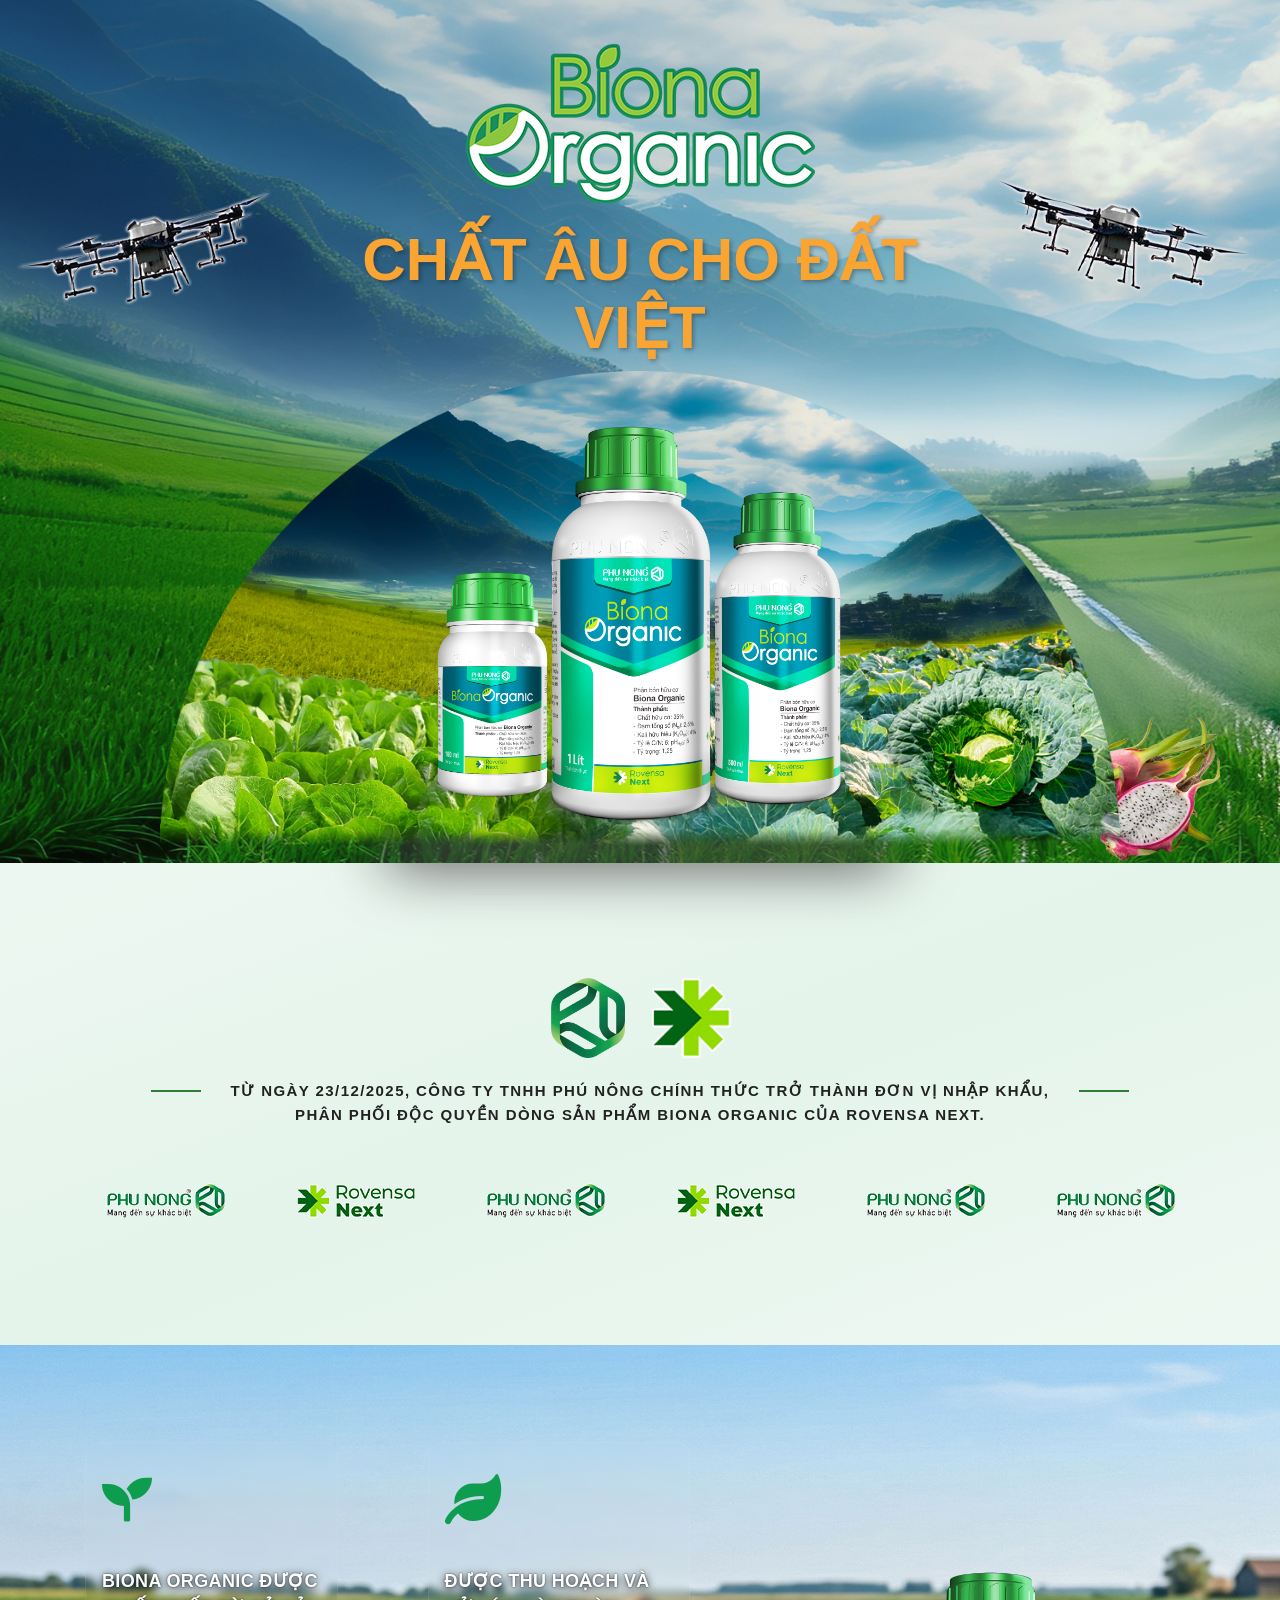
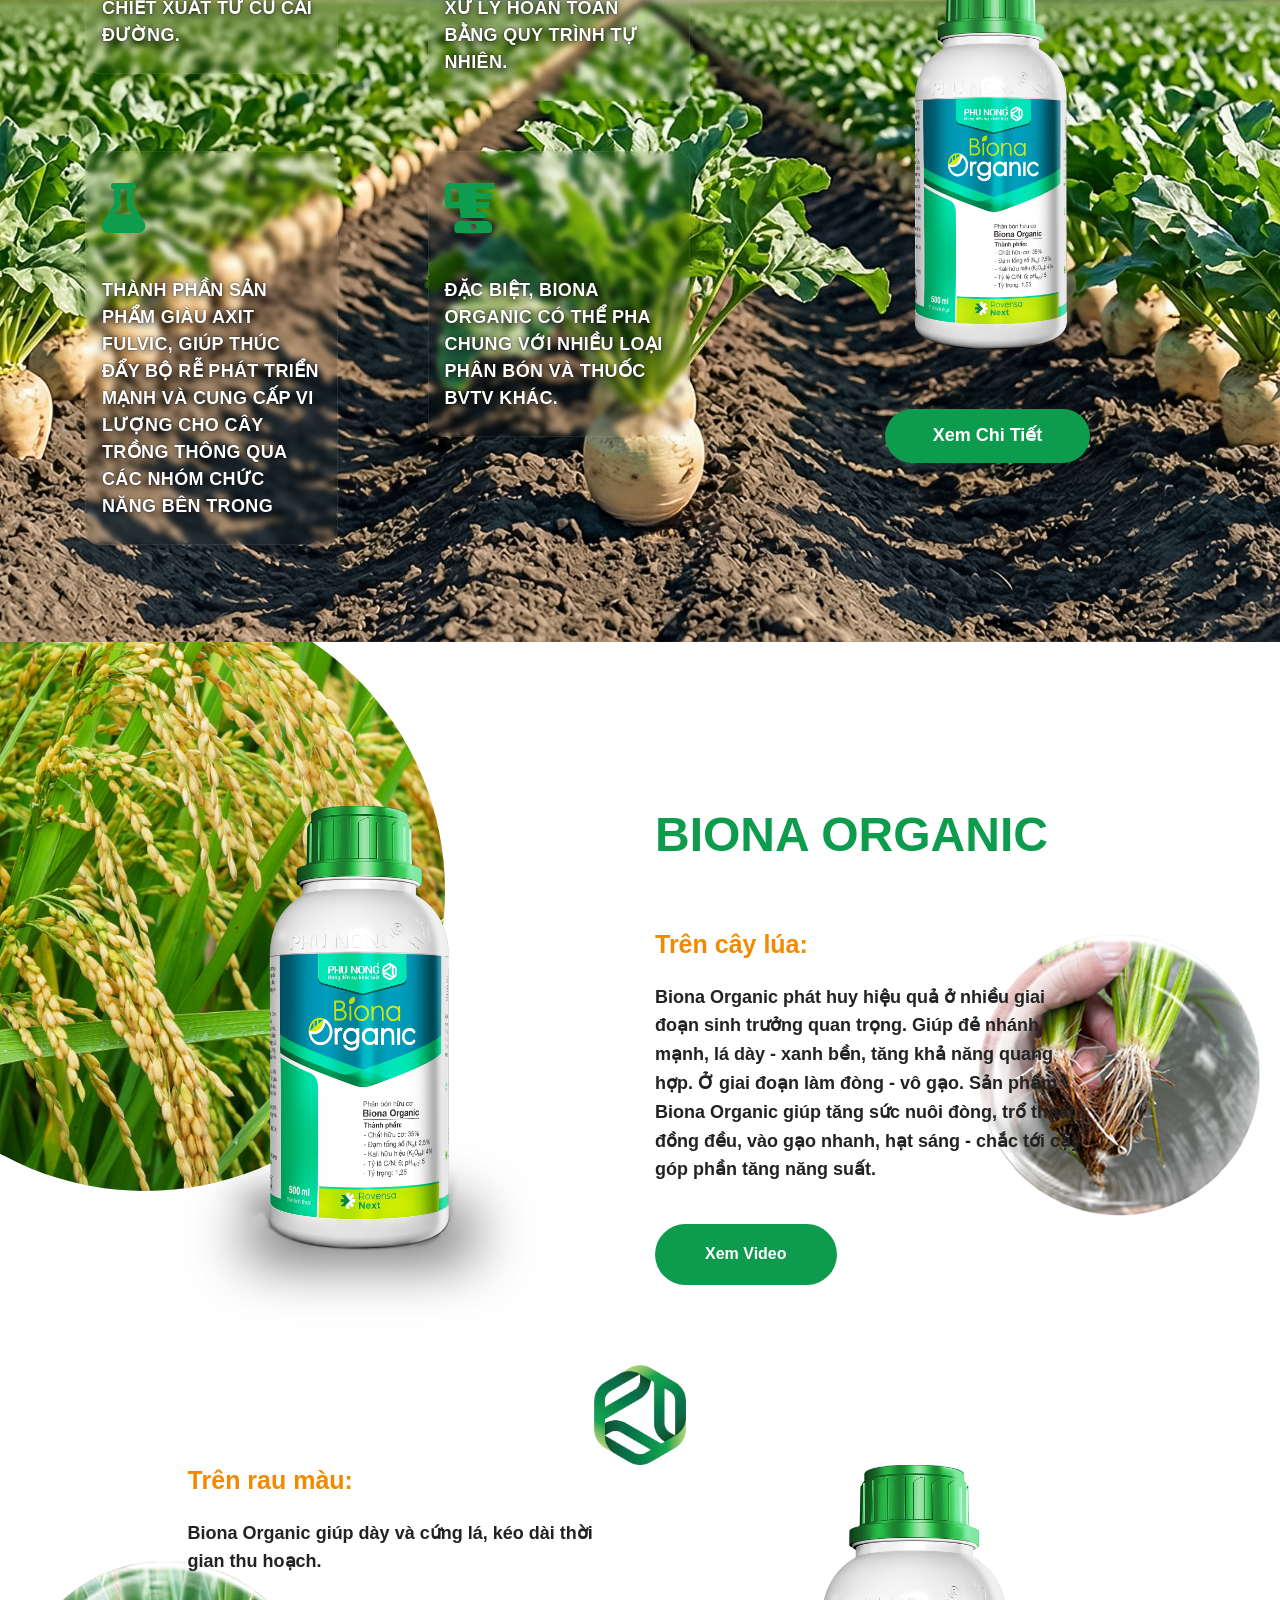
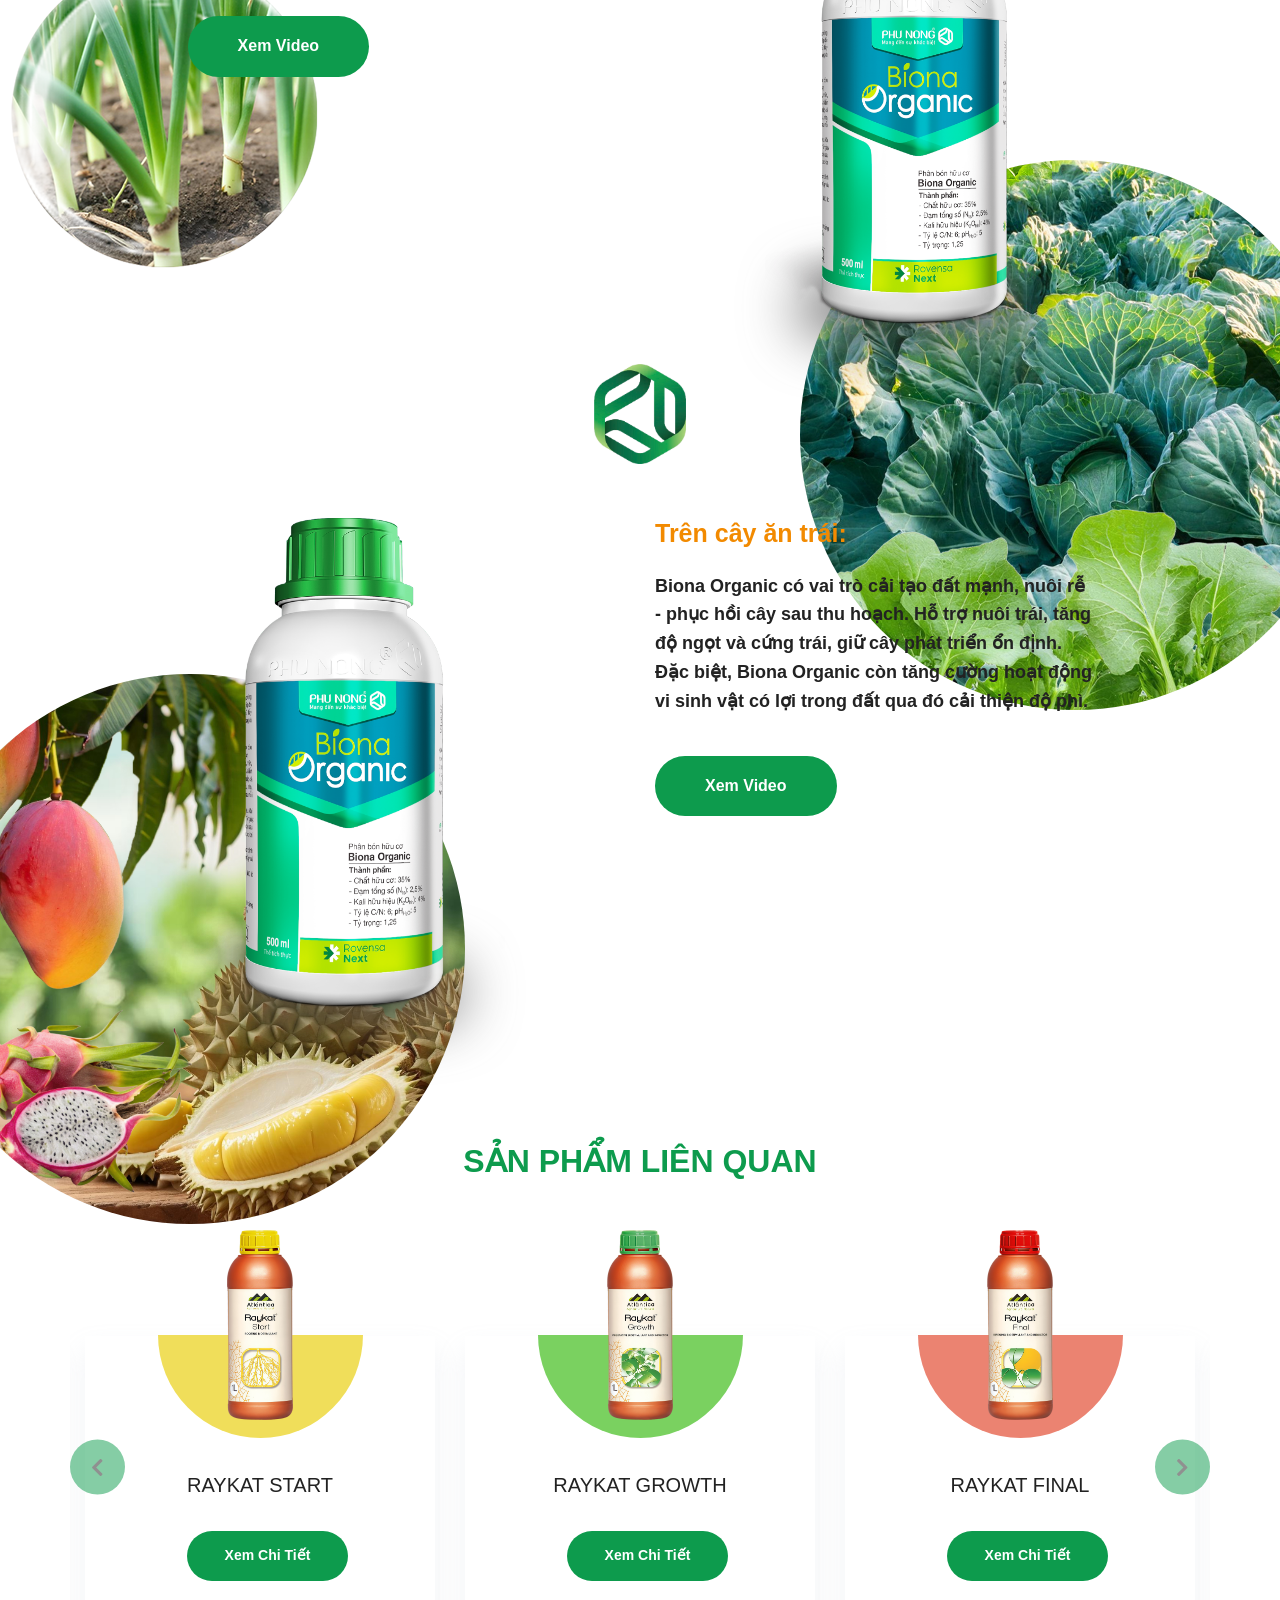
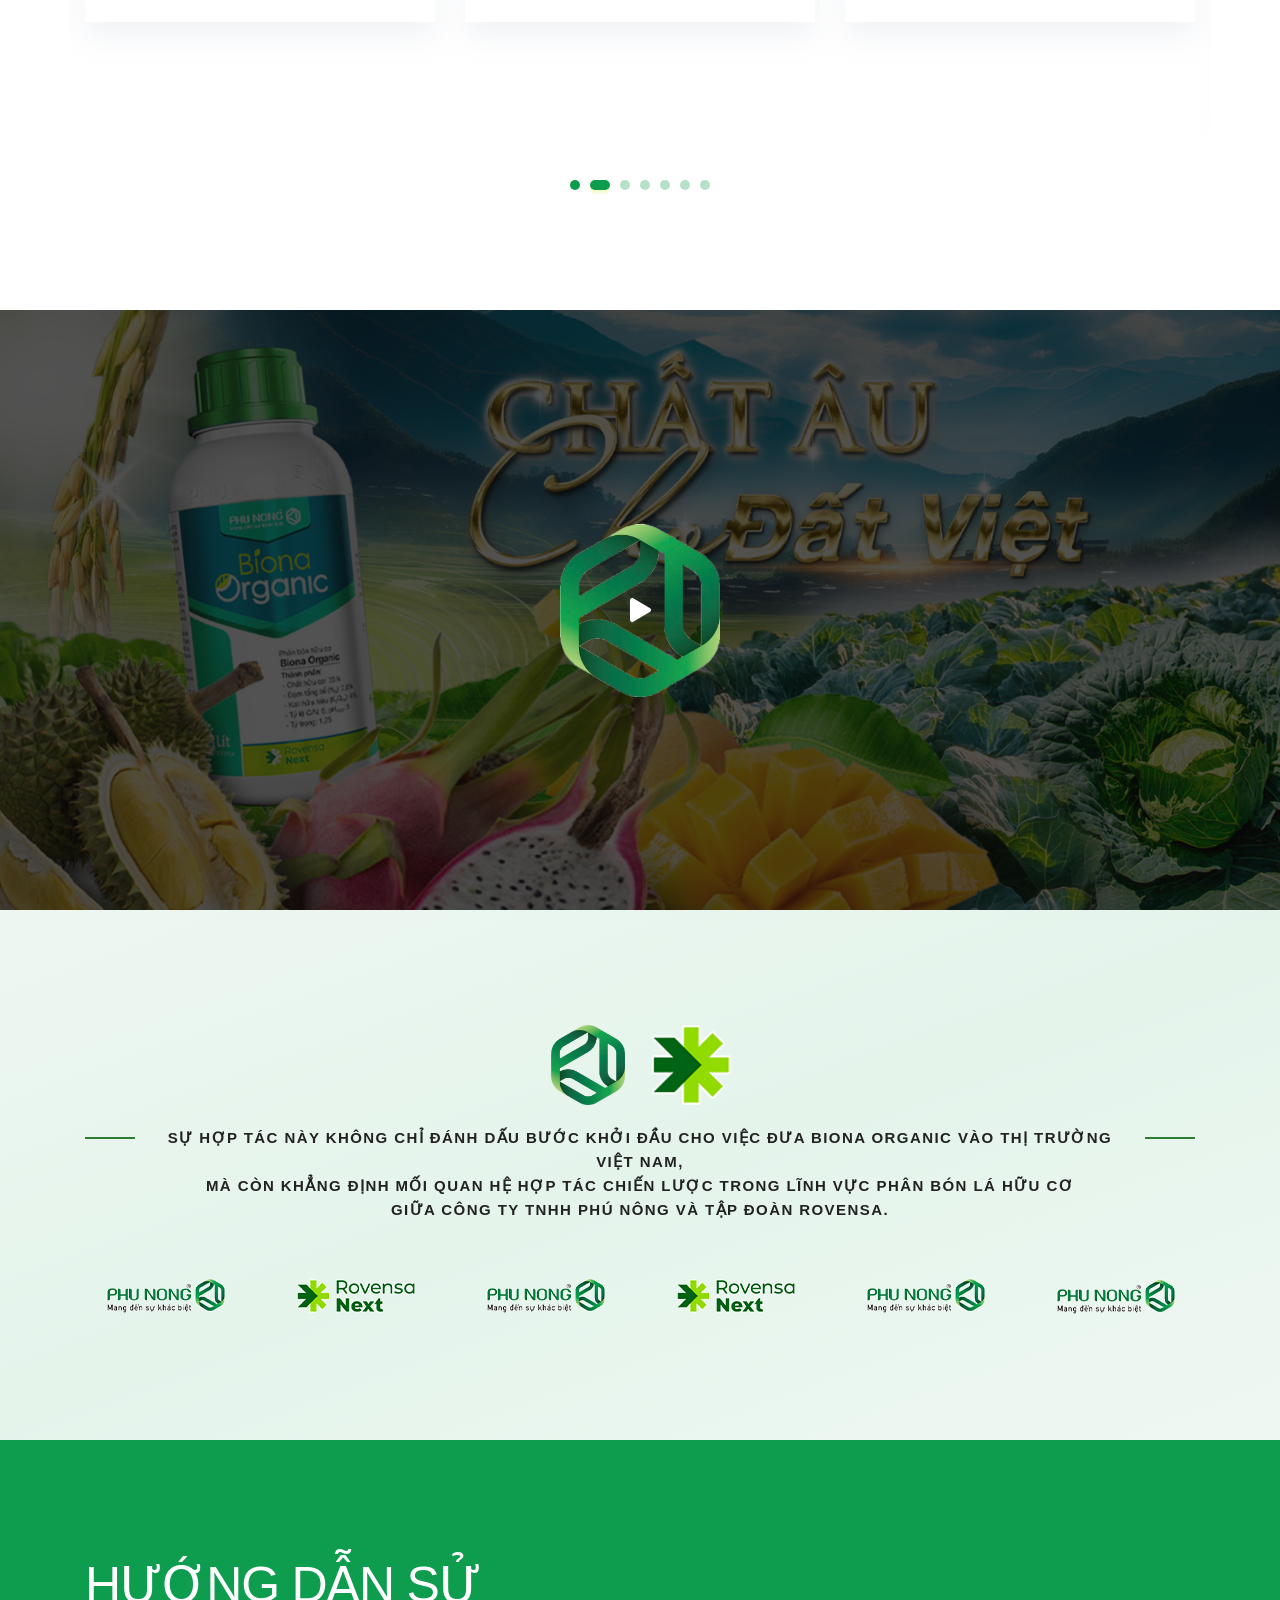
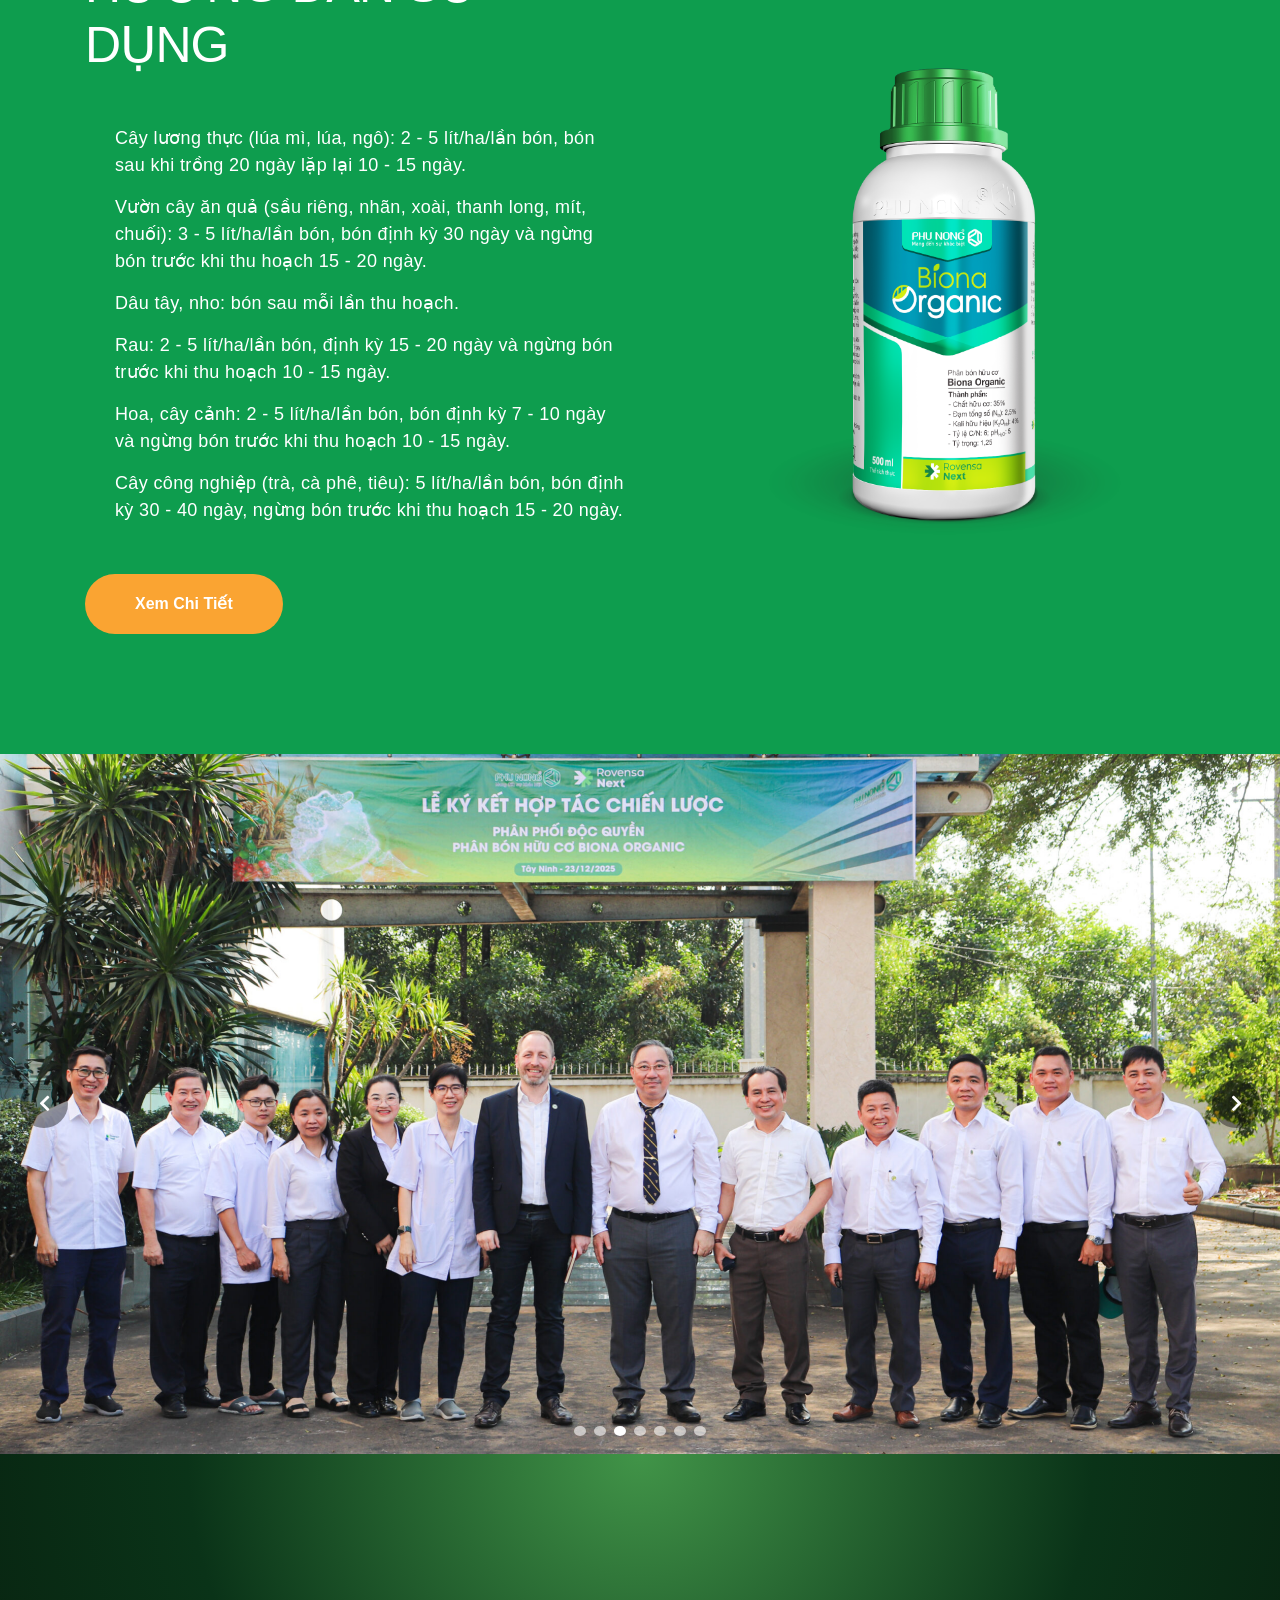
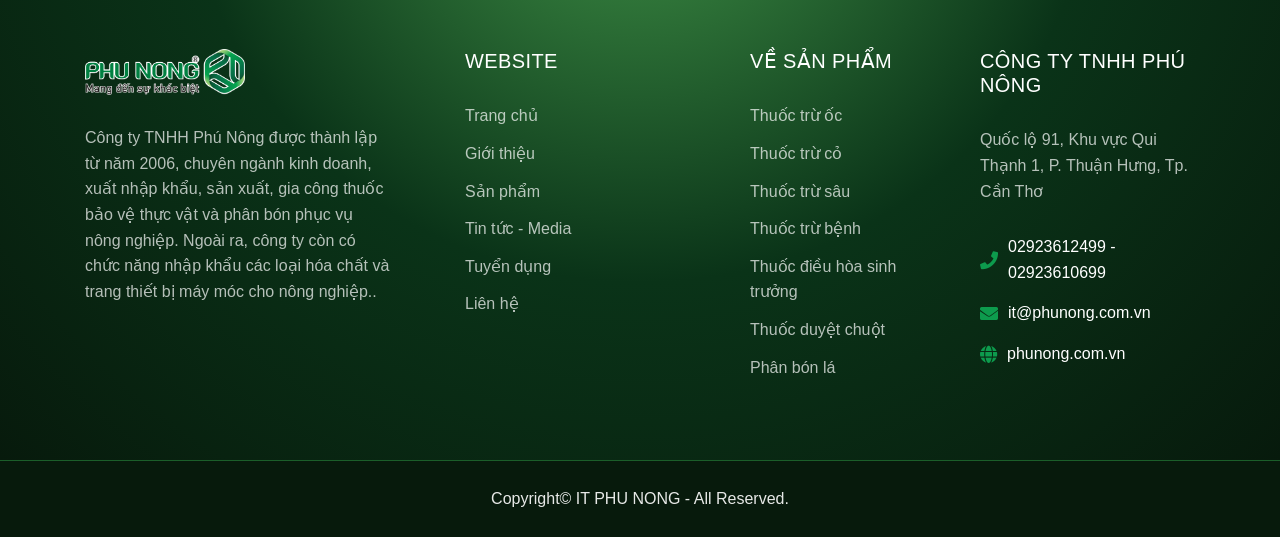
==== themegenix.net/html/suxnix/index.html @ 2aa94a80 "first commit" ====
<!doctype html>
<html class="no-js" lang="en">
<head>
        <meta charset="utf-8">
        <meta http-equiv="x-ua-compatible" content="ie=edge">
        <title>Biona Organic - Phú Nông - Mang đến sự khác biệt</title>
        <meta name="description" content="">
        <meta name="viewport" content="width=device-width, initial-scale=1">

		<link rel="shortcut icon" type="image/x-icon" href="assets/img/favicon.png">
        <!-- Place favicon.ico in the root directory -->

		<!-- CSS here -->
        <link rel="stylesheet" href="assets/css/bootstrap.min.css">
        <link rel="stylesheet" href="assets/css/animate.min.css">
        <link rel="stylesheet" href="assets/css/magnific-popup.css">
        <link rel="stylesheet" href="assets/css/fontawesome-all.min.css">
        <link rel="stylesheet" href="assets/css/flaticon.css">
        <link rel="stylesheet" href="assets/css/jquery-ui.css">
        <link rel="stylesheet" href="assets/css/odometer.css">
        <link rel="stylesheet" href="assets/css/slick.css">
        <link rel="stylesheet" href="assets/css/default.css">
        <link rel="stylesheet" href="assets/css/style.css">
        <link rel="stylesheet" href="assets/css/responsive.css">
        <style>
            .photo-slideshow-area { width: 100%; overflow: hidden; }
            .photo-slideshow-area .photo-slide-item img {
                width: 100%;
                height: auto;
                max-height: 700px;
                object-fit: cover;
                display: block;
            }
            @media (max-width: 768px) {
                .photo-slideshow-area .photo-slide-item img {
                    max-height: none;
                    height: auto;
                }
                .fp-shapes-wrap,
                .fp-circle.four,
                .fp-circle.five {
                    display: none !important;
                }
            }

            /* ===== Bottle Click Modal ===== */
            #bottle-modal {
                display: none;
                position: fixed;
                inset: 0;
                z-index: 10000;
                background: url('assets/img/bg/bg_tongy.jpg') center center / cover no-repeat;
                justify-content: center;
                align-items: center;
                overflow: hidden;
            }
            #bottle-modal.active {
                display: flex;
            }
            #fireworks-canvas {
                position: absolute;
                inset: 0;
                width: 100%;
                height: 100%;
                pointer-events: none;
            }
            .bottle-modal-content {
                position: relative;
                z-index: 10;
                display: flex;
                flex-direction: row;
                align-items: center;
                justify-content: center;
                gap: 0;
                padding: 20px 40px;
                width: 100%;
                max-width: 1200px;
            }
            .bottle-modal-left {
                flex: 0 0 38%;
                display: flex;
                align-items: flex-end;
                justify-content: center;
                padding-right: 10px;
            }
            .bottle-modal-right {
                flex: 0 0 62%;
                display: flex;
                flex-direction: column;
                align-items: flex-start;
                justify-content: center;
                gap: 16px;
                padding-left: 10px;
                padding-bottom: 150px;
            }
            #bottle-modal-img-bottle {
                width: 100%;
                max-width: 340px;
                max-height: 80vh;
                object-fit: contain;
                opacity: 0;
                transform: translateX(-80px) scale(0.7);
                filter: drop-shadow(0 10px 40px rgba(0,0,0,0.5));
            }
            #bottle-modal-img1 {
                max-width: 100%;
                max-height: 30vh;
                object-fit: contain;
                opacity: 0;
                transform: scale(0.3) rotate(-2deg);
                filter: drop-shadow(0 4px 20px rgba(0,0,0,0.4));
            }
            #bottle-modal-img2 {
                max-width: 100%;
                max-height: 28vh;
                object-fit: contain;
                opacity: 0;
                transform: scale(0.3);
                filter: drop-shadow(0 4px 20px rgba(0,0,0,0.4));
            }
            #bottle-modal.active #bottle-modal-img-bottle {
                animation: bottleSlideIn 0.8s cubic-bezier(0.34, 1.4, 0.64, 1) 0.1s forwards;
            }
            #bottle-modal.active #bottle-modal-img1 {
                animation: bottleBurstIn 0.8s cubic-bezier(0.34, 1.6, 0.64, 1) 0.45s both;
            }
            #bottle-modal.active #bottle-modal-img2 {
                animation: bottleBurstIn 0.8s cubic-bezier(0.34, 1.6, 0.64, 1) 0.72s both;
            }
            @keyframes bottleSlideIn {
                0%   { transform: translateX(-80px) scale(0.7); opacity: 0; }
                60%  { transform: translateX(8px) scale(1.04); opacity: 1; }
                80%  { transform: translateX(-4px) scale(0.98); opacity: 1; }
                100% { transform: translateX(0) scale(1); opacity: 1; }
            }
            @keyframes bottleBurstIn {
                0%   { transform: scale(0.2) rotate(-4deg); opacity: 0; }
                55%  { transform: scale(1.15) rotate(2deg); opacity: 1; }
                75%  { transform: scale(0.94) rotate(-1deg); opacity: 1; }
                90%  { transform: scale(1.04) rotate(0.5deg); opacity: 1; }
                100% { transform: scale(1) rotate(0deg); opacity: 1; }
            }
            .bottle-modal-close-btn {
                position: absolute;
                top: 18px;
                right: 24px;
                background: rgba(255,255,255,0.15);
                border: 2px solid rgba(255,255,255,0.5);
                color: #fff;
                font-size: 26px;
                width: 46px;
                height: 46px;
                border-radius: 50%;
                cursor: pointer;
                z-index: 20;
                display: flex;
                align-items: center;
                justify-content: center;
                line-height: 1;
                transition: background 0.2s, border-color 0.2s;
            }
            .bottle-modal-close-btn:hover {
                background: rgba(255,255,255,0.3);
                border-color: #fff;
            }
            @media (max-width: 768px) {
                .bottle-modal-content {
                    flex-direction: column-reverse;
                    padding: 16px;
                    gap: 10px;
                }
                .bottle-modal-left, .bottle-modal-right {
                    flex: none;
                    width: 100%;
                    padding: 0;
                    align-items: center;
                }
                .bottle-modal-right { align-items: center;}
                #bottle-modal-img-bottle { max-height: 35vh; max-width: 180px; }
                #bottle-modal-img1 { max-height: 18vh; }
                #bottle-modal-img2 { max-height: 16vh; }
            }
            .photo-slideshow-area .slick-dots { bottom: 16px; display: flex !important; justify-content: center; align-items: center; list-style: none; padding: 0; margin: 0; }
            .photo-slideshow-area .slick-dots li button:before { color: #fff; font-size: 10px; }
            .photo-slideshow-area .slick-dots li.slick-active button:before { color: #fff; opacity: 1; }
            .photo-slideshow-area .slick-prev,
            .photo-slideshow-area .slick-next { z-index: 10; }
            .photo-slideshow-area .slick-prev { left: 20px; }
            .photo-slideshow-area .slick-next { right: 20px; }
        </style>
    </head>
    <body>

		<!-- Scroll-top -->
        <button class="scroll-top scroll-to-target" data-target="html">
            <i class="fas fa-angle-up"></i>
        </button>
        <!-- Scroll-top-end-->
         
        <!-- main-area -->
        <main class="main-area fix">

            <!-- banner-area -->
            <section class="banner-area">
                <div class="container">
                    <div class="row justify-content-center">
                        <div class="col-xxl-8 col-xl-7 col-lg-8 col-md-10">
                            <div class="banner-content text-center">
                                <img src="assets/img/bionaOrganic_thumbnail.png" alt="Biona Organic - Chất Âu cho đất Việt" class="banner-caption">
                                <h3 class="title">Chất Âu cho đất Việt</h3>
                            </div>
                        </div>
                    </div>
                    <div class="row">
                        <div class="col-12">
                            <div class="banner-images text-center">
                                <img src="assets/img/banner/banner_img01.png" alt="img" class="main-img" id="bottle-img" style="cursor:pointer;">
                                <img src="assets/img/banner/banner_round_bg.png" alt="img" class="bg-shape">
                            </div>
                        </div>
                    </div>
                </div>
                <div class="banner-shape one">
                    <img src="assets/img/banner/banner_shape01.png" alt="shape" class="wow bannerFadeInLeft" data-wow-delay=".2s" data-wow-duration="2s">
                </div>
                <div class="banner-shape two">
                    <img src="assets/img/banner/banner_shape02.png" alt="shape" class="wow bannerFadeInDown" data-wow-delay=".2s" data-wow-duration="2s">
                </div>
                <div class="banner-shape three">
                    <img src="assets/img/banner/banner_shape03.png" alt="shape" class="wow bannerFadeInDown" data-wow-delay=".2s" data-wow-duration="2s">
                </div>
                <div class="banner-shape four">
                    <img src="assets/img/banner/banner_shape04.png" alt="shape" class="wow bannerFadeInDown" data-wow-delay=".2s" data-wow-duration="2s">
                </div>
            </section>
            <!-- banner-area-end -->

            <!-- brand-area -->
            <div class="brand-area">
                <div class="container">
                    <div class="row">
                        <div class="col-12">
                            <div class="brand-title text-center mb-50">
                                <div class="brand-logo-wrapper">
                                    <img src="assets/img/logo.png" alt="Biona Organic Logo" class="brand-rotating-logo">
                                    <img src="assets/img/logo_rovensa.png" alt="Rovensa Logo" class="brand-rotating-logo">
                                </div>
                                <p class="title">Từ ngày 23/12/2025, Công ty TNHH Phú Nông chính thức trở thành đơn vị nhập khẩu, 
                                    <br> phân phối độc quyền dòng sản phẩm Biona Organic của Rovensa Next.
                                </p>    
                            </div>
                        </div>
                    </div>
                    <div class="row brand-active">
                        <div class="col-2">
                            <div class="brand-item">
                                <a href="#"><img src="assets/img/brand/brand_01.png" alt="brand"></a>
                            </div>
                        </div>
                        <div class="col-2">
                            <div class="brand-item">
                                <a href="#"><img src="assets/img/brand/brand_02.png" alt="brand"></a>
                            </div>
                        </div>
                        <div class="col-2">
                            <div class="brand-item">
                                <a href="#"><img src="assets/img/brand/brand_03.png" alt="brand"></a>
                            </div>
                        </div>
                        <div class="col-2">
                            <div class="brand-item">
                                <a href="#"><img src="assets/img/brand/brand_04.png" alt="brand"></a>
                            </div>
                        </div>
                        <div class="col-2">
                            <div class="brand-item">
                                <a href="#"><img src="assets/img/brand/brand_05.png" alt="brand"></a>
                            </div>
                        </div>
                        <div class="col-2">
                            <div class="brand-item">
                                <a href="#"><img src="assets/img/brand/brand_06.png" alt="brand"></a>
                            </div>
                        </div>
                        <div class="col-2">
                            <div class="brand-item">
                                <a href="#"><img src="assets/img/brand/brand_03.png" alt="brand"></a>
                            </div>
                        </div>
                    </div>
                </div>
            </div>
            <!-- brand-area-end -->
            <!-- features-area -->
            <section id="features" class="features-area features-bg" data-background="assets/img/bg/features_bg.jpg">
                <div class="container">
                    <div class="row align-items-center">
                        <div class="col-xxl-6 col-lg-5 order-0 order-lg-2">
                            <div class="features-img wow featuresRollOut" data-wow-delay=".3s">
                                <img src="assets/img/others/features_img.png" alt="">
                                <div class="features-img-btn">
                                    <a href="https://phunong.com.vn/product/phan-bon-la/biona-organic/" target="_blank" class="btn btn-features-detail">Xem chi tiết</a>
                                </div>
                            </div>
                        </div>
                        <div class="col-xxl-6 col-lg-7">
                            <div class="features-items-wrap">
                                <div class="row justify-content-center">
                                    <div class="col-md-6 col-sm-8">
                                        <div class="features-item">
                                            <div class="features-icon">
                                                <i class="fas fa-seedling"></i>
                                            </div>
                                            <div class="features-content">
                                                <h4 class="title">Biona Organic được chiết xuất từ củ cải đường.</h4>
                                            </div>
                                        </div>
                                    </div>
                                    <div class="col-md-6 col-sm-8">
                                        <div class="features-item">
                                            <div class="features-icon">
                                                <i class="fas fa-leaf"></i>
                                            </div>
                                            <div class="features-content">
                                                <h4 class="title">Được thu hoạch và xử lý hoàn toàn bằng quy trình tự nhiên.</h4>
                                            </div>
                                        </div>
                                    </div>
                                    <div class="col-md-6 col-sm-8">
                                        <div class="features-item">
                                            <div class="features-icon">
                                                <i class="fas fa-flask"></i>
                                            </div>
                                            <div class="features-content">
                                                <h4 class="title">Thành phần sản phẩm giàu Axit Fulvic, giúp thúc đẩy bộ rễ phát triển mạnh và cung cấp vi lượng cho cây trồng thông qua các nhóm chức năng bên trong</h4>
                                            </div>
                                        </div>
                                    </div>
                                    <div class="col-md-6 col-sm-8">
                                        <div class="features-item">
                                            <div class="features-icon">
                                                <i class="fas fa-blender"></i>
                                            </div>
                                            <div class="features-content">
                                                <h4 class="title">Đặc biệt, Biona Organic có thể pha chung với nhiều loại phân bón và thuốc BVTV khác.</h4>
                                            </div>
                                        </div>
                                    </div>
                                </div>
                            </div>
                        </div>
                    </div>
                </div>
            </section>
            <!-- features-area-end -->

            <!-- features-product -->
            <section id="paroller" class="features-products">
                <div class="container">
                    <div class="features-products-wrap">
                        <div class="row justify-content-center">
                            <div class="col-lg-6 col-md-8">
                                <div class="features-products-thumb">
                                    <div class="main-img">
                                        <img src="assets/img/products/features_product01.png" alt="img">
                                    </div>
                                    <!-- <img src="assets/img/products/features_product_shape01.png" alt="img" class="shape-img"> -->
                                </div>
                            </div>
                            <div class="col-lg-6 col-md-10">
                                <div class="features-product-content">
                                    <h2 class="title"><a href="https://phunong.com.vn/product/phan-bon-la/biona-organic/">Biona Organic </a></h2>
                                    <h6 class="features-product-quantity">Trên cây lúa:</h6>
                                    <p style="color: #222222; font-weight: 650; font-size: 18px">Biona Organic phát huy hiệu quả ở nhiều giai đoạn sinh trưởng quan trọng.
                                        Giúp đẻ nhánh mạnh, lá dày - xanh bền, tăng khả năng quang hợp.
                                        Ở giai đoạn làm đòng - vô gạo.
                                        Sản phẩm Biona Organic giúp tăng sức nuôi đòng, trổ thoát đồng đều, vào gạo nhanh, hạt sáng - chắc tới cậy góp phần tăng năng suất. 
                                    </p>
                                    <div class="features-product-bottom">
                                        <a href="#" class="btn btn-video-modal" data-video="assets/video/Social Bioganic tren lua 2.mp4">Xem video</a>
                                    </div>
                                </div>
                            </div>
                        </div>
                    </div>
                    <div class="features-products-wrap">
                        <div class="row justify-content-center">
                            <div class="col-lg-6 col-md-8">
                                <div class="features-products-thumb">
                                    <div class="main-img">
                                        <img src="assets/img/products/features_product02.png" alt="img">
                                    </div>
                                    <!-- <img src="assets/img/products/features_product_shape02.png" alt="img" class="shape-img"> -->
                                </div>
                            </div>
                            <div class="col-lg-6 col-md-10">
                                <div class="features-product-content">
                                    <!-- <h2 class="title"><a href="https://phunong.com.vn/product/phan-bon-la/biona-organic/">Biona Organic</a></h2> -->
                                    <h6 class="features-product-quantity">Trên rau màu:</h6>
                                    <p style="color: #222222; font-weight: 650; font-size: 18px;">Biona Organic giúp dày và cứng lá, kéo dài thời gian thu hoạch. </p>
                                    <div class="features-product-bottom">
                                        <a href="#" class="btn btn-video-modal" data-video="assets/video/Social Bioganic tren Rau Mau co nhac.mp4">Xem video</a>
                                    </div>
                                </div>
                            </div>
                        </div>
                    </div>
                    <div class="features-products-wrap">
                        <div class="row justify-content-center">
                            <div class="col-lg-6 col-md-8">
                                <div class="features-products-thumb">
                                    <div class="main-img">
                                        <img src="assets/img/products/features_product03.png" alt="img">
                                    </div>
                                    <!-- <img src="assets/img/products/features_product_shape03.png" alt="img" class="shape-img"> -->
                                </div>
                            </div>
                            <div class="col-lg-6 col-md-10">
                                <div class="features-product-content">
                                    <!-- <h2 class="title"><a href="https://phunong.com.vn/product/phan-bon-la/biona-organic/">Biona Organic</a></h2> -->
                                    <h6 class="features-product-quantity">Trên cây ăn trái:</h6>
                                    <p style="color: #222222; font-weight: 650; font-size: 18px;">Biona Organic có vai trò cải tạo đất mạnh, nuôi rễ - phục hồi cây sau thu hoạch.
                                        Hỗ trợ nuôi trái, tăng độ ngọt và cứng trái, giữ cây phát triển ổn định.
                                        Đặc biệt, Biona Organic còn tăng cường hoạt động vi sinh vật có lợi trong đất qua đó cải thiện độ phì. 
                                    </p>
                                    <div class="features-product-bottom">
                                        <a href="#" class="btn btn-video-modal" data-video="assets/video/Tong Hop.mp4">Xem video</a>
                                    </div>
                                </div>
                            </div>
                        </div>
                    </div>
                </div>
                <div class="fp-shapes-wrap">
                    <div class="fp-shape-one">
                        <img src="assets/img/others/features_sec_shape01.png" alt="shape" class="paroller" data-paroller-factor="0.25" data-paroller-factor-lg="0.20" data-paroller-factor-md="0.25" data-paroller-factor-sm="0.10" data-paroller-type="foreground" data-paroller-direction="vertical">
                    </div>
                    <div class="fp-shape-two">
                        <img src="assets/img/others/features_sec_shape02.png" alt="shape" class="paroller" data-paroller-factor="-0.25" data-paroller-factor-lg="0.20" data-paroller-factor-md="0.25" data-paroller-factor-sm="0.10" data-paroller-type="foreground" data-paroller-direction="vertical">
                    </div>

                </div>
                <div class="fp-circle one"></div>
                <div class="fp-circle two"></div>
                <div class="fp-circle three"></div>
                <div class="fp-circle four"></div>
                <div class="fp-circle five"></div>
            </section>
            <!-- features-product-end -->
            <!-- shop-area -->
            <section class="home-shop-area">
                <div class="container">
                    <div class="row">
                        <div class="col-12">
                            <div class="shop-title text-center" style="margin-bottom: 50px;">
                                <h2 style="font-size: 32px; font-weight: 700; color: #0D9B4D;">SẢN PHẨM LIÊN QUAN</h2>
                            </div>
                        </div>
                    </div>
                    <div class="row home-shop-active">
                        <div class="col-xl-3">
                            <div class="home-shop-item">
                                <div class="home-shop-thumb">
                                    <a>
                                        <img src="assets/img/products/home_shop_thumb01.png" alt="img">
                                    </a>
                                    <div class="shop-thumb-shape"></div>
                                </div>
                                <div class="home-shop-content">
                                    <h4 class="title">PHUNONG Kali-Phos</h4>
                                    
                                    <div class="shop-content-bottom">
                                        <a href="https://phunong.com.vn/product/phan-bon-la/kali-aiphos-720vf/" class="btn btn-two" target="_blank">Xem chi tiết</a>
                                    </div>
                                </div>
                            </div>
                        </div>
                        <div class="col-xl-3">
                            <div class="home-shop-item">
                                <div class="home-shop-thumb">
                                    <a>
                                        <img src="assets/img/products/home_shop_thumb02.png" alt="img">
                                    </a>
                                    <div class="shop-thumb-shape yellow"></div>
                                </div>
                                <div class="home-shop-content">
                                    <h4 class="title">RAYKAT START</h4>
                                    
                                    <div class="shop-content-bottom">
                                        <a href="https://phunong.com.vn/product/phan-bon-la/raykat-start/" class="btn btn-two" target="_blank">Xem chi tiết</a>
                                    </div>
                                </div>
                            </div>
                        </div>
                        <div class="col-xl-3">
                            <div class="home-shop-item">
                                <div class="home-shop-thumb">
                                    <a>
                                        <img src="assets/img/products/home_shop_thumb03.png" alt="img">
                                    </a>
                                    <div class="shop-thumb-shape purple"></div>
                                </div>
                                <div class="home-shop-content">
                                    <h4 class="title">RAYKAT Growth</h4>
                                    
                                    <div class="shop-content-bottom">
                                        <a href="https://phunong.com.vn/product/phan-bon-la/raykat-growth/" class="btn btn-two" target="_blank">Xem chi tiết</a>
                                    </div>
                                </div>
                            </div>
                        </div>
                        <div class="col-xl-3">
                            <div class="home-shop-item">
                                <div class="home-shop-thumb">
                                    <a>
                                        <img src="assets/img/products/home_shop_thumb04.png" alt="img">
                                    </a>
                                    <div class="shop-thumb-shape gray"></div>
                                </div>
                                <div class="home-shop-content">
                                    <h4 class="title">RAYKAT FINAL</h4>
                                    
                                    <div class="shop-content-bottom">
                                        <a href="https://phunong.com.vn/product/phan-bon-la/raykat-final/" class="btn btn-two" target="_blank">Xem chi tiết</a>
                                    </div>
                                </div>
                            </div>
                        </div>
                        <div class="col-xl-3">
                            <div class="home-shop-item">
                                <div class="home-shop-thumb">
                                    <a >
                                        <img src="assets/img/products/home_shop_thumb05.png" alt="img">
                                    </a>
                                    <div class="shop-thumb-shape blue"></div>
                                </div>
                                <div class="home-shop-content">
                                    <h4 class="title">Nutrinew 1</h4>
                                    
                                    <div class="shop-content-bottom">
                                        <!-- <a href="cart.html" class="cart"><i class="flaticon-shopping-cart-1"></i></a> -->
                                        <a href="https://phunong.com.vn/product/phan-bon-la/nutrinew-1/" class="btn btn-two" target="_blank">Xem chi tiết</a>
                                    </div>
                                </div>
                            </div>
                        </div>
                        <div class="col-xl-3">
                            <div class="home-shop-item">
                                <div class="home-shop-thumb">
                                    <a>
                                        <img src="assets/img/products/home_shop_thumb051.png" alt="img">
                                    </a>
                                    <div class="shop-thumb-shape blue_blue"></div>
                                </div>
                                <div class="home-shop-content">
                                    <h4 class="title">Fertiplant 1</h4>
                                    <div class="shop-content-bottom">
                                        <!-- <a href="cart.html" class="cart"><i class="flaticon-shopping-cart-1"></i></a> -->
                                        <a href="https://phunong.com.vn/product/phan-bon-la/fertiplant-1/" class="btn btn-two" target="_blank">Xem chi tiết</a>
                                    </div>
                                </div>
                            </div>
                        </div>
                        <div class="col-xl-3">
                            <div class="home-shop-item">
                                <div class="home-shop-thumb">
                                    <a>
                                        <img src="assets/img/products/home_shop_thumb06.png" alt="img">
                                    </a>
                                    <div class="shop-thumb-shape blue_blue_red"></div>
                                </div>
                                <div class="home-shop-content">
                                    <h4 class="title">Fertiplus 1</h4>
                                    
                                    <div class="shop-content-bottom">
                                        <!-- <a href="cart.html" class="cart"><i class="flaticon-shopping-cart-1"></i></a> -->
                                        <a href="https://phunong.com.vn/product/phan-bon-la/fertiplus-1/" class="btn btn-two" target="_blank">Xem chi tiết</a>
                                    </div>
                                </div>
                            </div>
                        </div>
                    </div>
                </div>
            </section>
            <!-- shop-area-end -->
            
            <!-- video-area -->
            <div class="video-area video-bg" data-background="assets/img/bg/video_bg.jpg">
                <div class="video-bg-overlay"></div>
                <div class="container">
                    <div class="row">
                        <div class="col-12">
                            <div class="video-btn">
                                <span class="video-ripple"></span>
                                <img src="assets/img/logo.png" alt="logo" class="video-logo-spin">
                                <a href="https://www.youtube.com/watch?v=gYSwT_K2Cjg" class="popup-video"><i class="fas fa-play"></i></a>
                            </div>
                        </div>
                    </div>
                </div>
                <!-- <div class="video-shape one"><img src="assets/img/others/video_shape01.png" alt="shape"></div> -->
                <!-- <div class="video-shape two"><img src="assets/img/others/video_shape02.png" alt="shape"></div> -->
            </div>
            <!-- video-area-end -->
            
            <!-- brand-area -->
            <div class="brand-area">
                <div class="container">
                    <div class="row">
                        <div class="col-12">
                            <div class="brand-title text-center mb-50">
                                <div class="brand-logo-wrapper">
                                    <img src="assets/img/logo.png" alt="Biona Organic Logo" class="brand-rotating-logo">
                                    <img src="assets/img/logo_rovensa.png" alt="Rovensa Logo" class="brand-rotating-logo">
                                </div>
                                <p class="title">Sự hợp tác này không chỉ đánh dấu bước khởi đầu cho việc đưa Biona Organic vào thị trường Việt Nam, <br>mà còn khẳng định mối quan hệ hợp tác chiến lược trong lĩnh vực phân bón lá hữu cơ <br> giữa Công ty TNHH Phú Nông và Tập đoàn Rovensa.
                                </p>  
                            </div>
                        </div>
                    </div>
                    <div class="row brand-active">
                        <div class="col-2">
                            <div class="brand-item">
                                <a href="#"><img src="assets/img/brand/brand_01.png" alt="brand"></a>
                            </div>
                        </div>

                        <div class="col-2">
                            <div class="brand-item">
                                <a href="#"><img src="assets/img/brand/brand_02.png" alt="brand"></a>
                            </div>
                        </div>
                        <div class="col-2">
                            <div class="brand-item">
                                <a href="#"><img src="assets/img/brand/brand_03.png" alt="brand"></a>
                            </div>
                        </div>
                        <div class="col-2">
                            <div class="brand-item">
                                <a href="#"><img src="assets/img/brand/brand_04.png" alt="brand"></a>
                            </div>
                        </div>
                        <div class="col-2">
                            <div class="brand-item">
                                <a href="#"><img src="assets/img/brand/brand_05.png" alt="brand"></a>
                            </div>
                        </div>
                        <div class="col-2">
                            <div class="brand-item">
                                <a href="#"><img src="assets/img/brand/brand_06.png" alt="brand"></a>
                            </div>
                        </div>
                        <div class="col-2">
                            <div class="brand-item">
                                <a href="#"><img src="assets/img/brand/brand_03.png" alt="brand"></a>
                            </div>
                        </div>
                    </div>
                </div>
            </div>
            <!-- brand-area-end -->
            
            <!-- formula-area -->
            <section class="formula-area formula-bg" data-background="assets/img/bg/formula_bg.jpg">
                <div class="container">
                    <div class="row align-items-center">
                        <div class="col-lg-6 order-0 order-lg-2">
                            <div class="formula-img">
                                <img src="assets/img/others/formula_img.png" alt="img">
                            </div>
                        </div>
                        <div class="col-lg-6">
                            <div class="formula-content">
                                <div class="section-title white-title mb-50">
                                    <h4 class="title">Hướng dẫn sử dụng</h4>
                                </div>
                                <ul class="formula-list list-wrap">
                                    <li>Cây lương thực (lúa mì, lúa, ngô): 2 - 5 lít/ha/lần bón, bón sau khi trồng 20 ngày lặp lại 10 - 15 ngày.</li>
                                    <li>Vườn cây ăn quả (sầu riêng, nhãn, xoài, thanh long, mít, chuối): 3 - 5 lít/ha/lần bón, bón định kỳ 30 ngày và ngừng bón trước khi thu hoạch 15 - 20 ngày.</li>
                                    <li>Dâu tây, nho: bón sau mỗi lần thu hoạch.</li>
                                    <li>Rau: 2 - 5 lít/ha/lần bón, định kỳ 15 - 20 ngày và ngừng bón trước khi thu hoạch 10 - 15 ngày.</li>
                                    <li>Hoa, cây cảnh: 2 - 5 lít/ha/lần bón, bón định kỳ 7 - 10 ngày và ngừng bón trước khi thu hoạch 10 - 15 ngày.</li>
                                    <li>Cây công nghiệp (trà, cà phê, tiêu): 5 lít/ha/lần bón, bón định kỳ 30 - 40 ngày, ngừng bón trước khi thu hoạch 15 - 20 ngày.</li>
                                </ul>
                                <a href="https://phunong.com.vn/product/phan-bon-la/biona-organic/" class="btn btn-two">Xem chi tiết</a>
                            </div>
                        </div>
                    </div>
                </div>
            </section>
            <!-- formula-area-end -->
            <!-- photo-slideshow-area -->
            <section class="photo-slideshow-area">
                <div class="photo-slideshow-active">
                    <div class="photo-slide-item">
                        <img src="assets/img/others/IMG_4426.jpg" alt="img">
                    </div>
                    <div class="photo-slide-item">
                        <img src="assets/img/others/IMG_4423.jpg" alt="img">
                    </div>
                    <div class="photo-slide-item">
                        <img src="assets/img/others/IMG_4327.jpg" alt="img">
                    </div>
                    <div class="photo-slide-item">
                        <img src="assets/img/others/IMG_4331.jpg" alt="img">
                    </div>
                    <div class="photo-slide-item">
                        <img src="assets/img/others/IMG_4226.jpg" alt="img">
                    </div>
                    <div class="photo-slide-item">
                        <img src="assets/img/others/IMG_4211.jpg" alt="img">
                    </div>
                    <div class="photo-slide-item">
                        <img src="assets/img/others/IMG_4315.jpg" alt="img">
                    </div>
                </div>
            </section>
            <!-- photo-slideshow-area-end -->
        </main>
        <!-- main-area-end -->
    
        <!-- Footer-area -->
        <footer class="footer-area">
            <div class="footer-top-wrap">
                <div class="container">
                    <div class="footer-widgets-wrap">
                        <div class="row">
                            <div class="col-lg-4 col-md-7">
                                <div class="footer-widget">
                                    <div class="footer-about">
                                        <div class="footer-logo logo">
                                            <a href="https://phunong.com.vn/" target="_blank"><img src="assets/img/logo/white_logo.png" alt="Logo"></a>
                                        </div>
                                        <div class="footer-text">
                                            <p>Công ty TNHH Phú Nông được thành lập từ năm 2006, chuyên ngành kinh doanh, xuất nhập khẩu, sản xuất, gia công thuốc bảo vệ thực vật và phân bón phục vụ nông nghiệp. Ngoài ra, công ty còn có chức năng nhập khẩu các loại hóa chất và trang thiết bị máy móc cho nông nghiệp..</p>
                                        </div> 
                                    </div>
                                </div>
                            </div>
                            <div class="col-lg-3 col-md-5 col-sm-6">
                                <div class="footer-widget">
                                    <h4 class="fw-title">Website</h4>
                                    <ul class="list-wrap">
                                        <li><a href="https://phunong.com.vn/">Trang chủ</a></li>
                                        <li><a href="https://phunong.com.vn/gioi-thieu/">Giới thiệu</a></li>
                                        <li><a href="https://phunong.com.vn/san-pham-phu-nong/">Sản phẩm</a></li>
                                        <li><a href="https://phunong.com.vn/phu-nong-media/">Tin tức - Media</a></li>
                                        <li><a href="https://phunong.com.vn/tuyen-dung/">Tuyển dụng</a></li>
                                        <li><a href="https://phunong.com.vn/lien-he/">Liên hệ</a></li>
                                    </ul>
                                </div>
                            </div>
                            <div class="col-lg-2 col-md-5 col-sm-6">
                                <div class="footer-widget">
                                    <h4 class="fw-title">Về Sản Phẩm</h4>
                                    <ul class="list-wrap">
                                        <li><a href="https://phunong.com.vn/danh-muc-san-pham-vi/thuoc-tru-oc/">Thuốc trừ ốc</a></li>
                                        <li><a href="https://phunong.com.vn/danh-muc-san-pham-vi/thuoc-tru-co/">Thuốc trừ cỏ</a></li>
                                        <li><a href="https://phunong.com.vn/danh-muc-san-pham-vi/thuoc-tru-sau/">Thuốc trừ sâu</a></li>
                                        <li><a href="https://phunong.com.vn/danh-muc-san-pham-vi/thuoc-tru-benh/">Thuốc trừ bệnh</a></li>
                                        <li><a href="https://phunong.com.vn/danh-muc-san-pham-vi/thuoc-dieu-hoa-sinh-truong/">Thuốc điều hòa sinh trưởng</a></li>
                                        <li><a href="https://phunong.com.vn/danh-muc-san-pham-vi/thuoc-diet-chuot/">Thuốc duyệt chuột</a></li>
                                        <li><a href="https://phunong.com.vn/danh-muc-san-pham-vi/phan-bon-la/">Phân bón lá</a></li>
                                    </ul>
                                </div>
                            </div>
                            <div class="col-lg-3 col-md-5">
                                <div class="footer-widget">
                                    <h5 class="fw-title">Công ty TNHH Phú Nông</h5>
                                    <div class="footer-contact-wrap">
                                        <p>Quốc lộ 91, Khu vực Qui Thạnh 1, P. Thuận Hưng, Tp. Cần Thơ</p>
                                        <ul class="list-wrap">
                                            <li class="phone"><i class="fas fa-phone"></i> 02923612499 - 02923610699</li>
                                            <li class="mail"><i class="fas fa-envelope"></i> it@phunong.com.vn</li>
                                            <a href="https://phunong.com.vn/"><li class="website"><i class="fas fa-globe"></i> phunong.com.vn</li></a>
                                        </ul>
                                    </div>
                                </div>
                            </div>
                        </div>
                    </div>
                </div>
                <!-- <div class="footer-shape one">
                    <img src="assets/img/others/footer_shape01.png" alt="img" class="wow fadeInLeft" data-wow-delay=".3s" data-wow-duration="1s">
                </div>
                <div class="footer-shape two">
                    <img src="assets/img/others/footer_shape02.png" alt="img" class="wow fadeInRight" data-wow-delay=".3s" data-wow-duration="1s">
                </div> -->
                
            </div>
            <div class="copyright-wrap">
                <div class="container">
                    <div class="row align-items-center">
                        <div class="col-12">
                            <div class="copyright-text">
                                <p>Copyright© IT PHU NONG - All Reserved.</p>
                            </div>
                        </div>
                    </div>
                </div>
            </div>
        </footer>
        <!-- Footer-area-end -->
        <!-- Video Modal -->
    <div id="video-modal" class="video-modal-overlay">
        <div class="video-modal-content">
            <button class="video-modal-close" id="video-modal-close">&times;</button>
            <video id="modal-video" controls playsinline></video>
        </div>
    </div>
    <!-- Bottle Click Celebration Modal -->
    <div id="bottle-modal">
        <button class="bottle-modal-close-btn" id="bottle-modal-close">&times;</button>
        <canvas id="fireworks-canvas"></canvas>
        <div class="bottle-modal-content">
            <div class="bottle-modal-left">
                <img src="assets/img/products/features_product01.png" alt="Biona Organic Bottle" id="bottle-modal-img-bottle">
            </div>
            <div class="bottle-modal-right">
                <img src="assets/img/Asset 1@3x.png" alt="Biona Organic" id="bottle-modal-img1">
                <img src="assets/img/choDatViet.png" alt="Chất Âu cho đất Việt" id="bottle-modal-img2">
            </div>
        </div>
    </div>
    <!-- Bottle Click Celebration Modal End -->
	    <!-- Product Lightbox Modal -->
    <div id="product-lightbox" class="product-lightbox-overlay">
        <button class="product-lightbox-close" id="lightbox-close">&times;</button>
        <div class="product-lightbox-content">
            <img src="" alt="product" id="lightbox-img">
        </div>
    </div>

	<!-- JS here -->
        <script src="assets/js/vendor/jquery-3.6.0.min.js"></script>
        <script src="assets/js/bootstrap.min.js"></script>
        <script src="assets/js/isotope.pkgd.min.js"></script>
        <script src="assets/js/imagesloaded.pkgd.min.js"></script>
        <script src="assets/js/jquery.magnific-popup.min.js"></script>
        <script src="assets/js/jquery.odometer.min.js"></script>
        <script src="assets/js/jquery.appear.js"></script>
        <script src="assets/js/jquery.paroller.min.js"></script>
        <script src="assets/js/jquery.easypiechart.min.js"></script>
        <script src="assets/js/jquery.inview.min.js"></script>
        <script src="assets/js/jquery.easing.js"></script>
        <script src="assets/js/jquery-ui.min.js"></script>
        <script src="assets/js/svg-inject.min.js"></script>
        <script src="assets/js/jarallax.min.js"></script>
        <script src="assets/js/slick.min.js"></script>
        <script src="assets/js/validator.js"></script>
        <script src="assets/js/ajax-form.js"></script>
        <script src="assets/js/wow.min.js"></script>
        <script src="assets/js/main.js"></script>
        <script>
            SVGInject(document.querySelectorAll("img.injectable"));
        </script>

        <script>
            (function () {
                var overlay = document.getElementById('product-lightbox');
                var lightboxImg = document.getElementById('lightbox-img');
                var closeBtn = document.getElementById('lightbox-close');

                document.querySelectorAll('.home-shop-area .home-shop-thumb').forEach(function (thumb) {
                    thumb.style.cursor = 'pointer';
                    thumb.addEventListener('click', function (e) {
                        e.preventDefault();
                        var img = thumb.querySelector('img');
                        if (img) {
                            lightboxImg.src = img.src;
                            overlay.classList.add('active');
                            document.body.style.overflow = 'hidden';
                        }
                    });
                });

                function closeLightbox() {
                    overlay.classList.remove('active');
                    document.body.style.overflow = '';
                    lightboxImg.src = '';
                }

                closeBtn.addEventListener('click', closeLightbox);
                overlay.addEventListener('click', function (e) {
                    if (e.target === overlay) closeLightbox();
                });
                document.addEventListener('keydown', function (e) {
                    if (e.key === 'Escape') closeLightbox();
                });
            })();
        </script>
        <script>
            (function () {
                var videoModal = document.getElementById('video-modal');
                var modalVideo = document.getElementById('modal-video');
                var videoCloseBtn = document.getElementById('video-modal-close');

                document.querySelectorAll('.btn-video-modal').forEach(function (btn) {
                    btn.addEventListener('click', function (e) {
                        e.preventDefault();
                        var src = btn.getAttribute('data-video');
                        modalVideo.src = src;
                        modalVideo.load();
                        videoModal.classList.add('active');
                        document.body.style.overflow = 'hidden';
                        modalVideo.play();
                    });
                });

                function closeVideoModal() {
                    videoModal.classList.remove('active');
                    document.body.style.overflow = '';
                    modalVideo.pause();
                    modalVideo.src = '';
                }

                videoCloseBtn.addEventListener('click', closeVideoModal);
                videoModal.addEventListener('click', function (e) {
                    if (e.target === videoModal) closeVideoModal();
                });
                document.addEventListener('keydown', function (e) {
                    if (e.key === 'Escape') closeVideoModal();
                });
            })();
        </script>

        <!-- Bottle Celebration Script -->
        <script>
        (function () {
            var modal = document.getElementById('bottle-modal');
            var closeBtn = document.getElementById('bottle-modal-close');
            var canvas = document.getElementById('fireworks-canvas');
            var ctx = canvas.getContext('2d');
            var bottleImg = document.getElementById('bottle-img');
            var animId = null;
            var particles = [];
            var rockets = [];
            var active = false;
            var audioCtx = null;

            function getAudioCtx() {
                if (!audioCtx) audioCtx = new (window.AudioContext || window.webkitAudioContext)();
                return audioCtx;
            }

            function playLaunch() {
                try {
                    var ac = getAudioCtx();
                    var buf = ac.createBuffer(1, ac.sampleRate * 0.6, ac.sampleRate);
                    var data = buf.getChannelData(0);
                    for (var i = 0; i < data.length; i++) {
                        var t = i / ac.sampleRate;
                        var env = Math.max(0, 1 - t / 0.6);
                        data[i] = (Math.random() * 2 - 1) * env * 0.18 +
                                  Math.sin(2 * Math.PI * (800 - 600 * t / 0.6) * t) * env * 0.08;
                    }
                    var src = ac.createBufferSource();
                    src.buffer = buf;
                    var gain = ac.createGain();
                    gain.gain.setValueAtTime(0.35, ac.currentTime);
                    gain.gain.exponentialRampToValueAtTime(0.001, ac.currentTime + 0.6);
                    src.connect(gain);
                    gain.connect(ac.destination);
                    src.start();
                } catch(e) {}
            }

            function playExplosion(scale) {
                try {
                    var ac = getAudioCtx();
                    var dur = 1.2 + (scale || 1) * 0.4;
                    var buf = ac.createBuffer(1, ac.sampleRate * dur, ac.sampleRate);
                    var data = buf.getChannelData(0);
                    for (var i = 0; i < data.length; i++) {
                        var t = i / ac.sampleRate;
                        var env = Math.pow(Math.max(0, 1 - t / dur), 1.8);
                        data[i] = (Math.random() * 2 - 1) * env;
                    }
                    var src = ac.createBufferSource();
                    src.buffer = buf;
                    var lowpass = ac.createBiquadFilter();
                    lowpass.type = 'lowpass';
                    lowpass.frequency.setValueAtTime(400, ac.currentTime);
                    lowpass.frequency.exponentialRampToValueAtTime(80, ac.currentTime + dur);
                    var gain = ac.createGain();
                    gain.gain.setValueAtTime((scale || 1) * 0.55, ac.currentTime);
                    gain.gain.exponentialRampToValueAtTime(0.001, ac.currentTime + dur);
                    src.connect(lowpass);
                    lowpass.connect(gain);
                    gain.connect(ac.destination);
                    src.start();
                } catch(e) {}
            }

            var COLORS = [
                '#ff3333','#ff6600','#ffcc00','#33ff33','#00ccff',
                '#cc44ff','#ff44bb','#ffffff','#99ff33','#ffaa00',
                '#00ffcc','#ff66aa','#ffe066','#66ffff','#ff99cc'
            ];

            function resizeCanvas() {
                canvas.width = window.innerWidth;
                canvas.height = window.innerHeight;
            }

            function randomColor() {
                return COLORS[Math.floor(Math.random() * COLORS.length)];
            }

            var MAX_PARTICLES = 300;

            function createExplosion(x, y, scale) {
                if (particles.length >= MAX_PARTICLES) return;
                scale = scale || 1;
                var baseCount = 90 + Math.floor(Math.random() * 35);
                var count = Math.min(Math.round(baseCount * scale), MAX_PARTICLES - particles.length);
                var baseSpeed = (5 + Math.random() * 5) * scale;
                var colorA = randomColor();
                var colorB = randomColor();

                for (var i = 0; i < count; i++) {
                    var angle = (Math.PI * 2 * i) / count + (Math.random() - 0.5) * 0.25;
                    var speed = baseSpeed * (0.5 + Math.random());
                    var isStar = Math.random() > 0.6;
                    var isGlitter = Math.random() > 0.75;
                    var color = Math.random() > 0.5 ? colorA : colorB;
                    particles.push({
                        x: x, y: y,
                        vx: Math.cos(angle) * speed,
                        vy: Math.sin(angle) * speed - (Math.random() * 1.5 * scale),
                        alpha: 1,
                        color: color,
                        size: (isStar ? 3.5 : 2.5) * scale * (0.7 + Math.random() * 0.6),
                        gravity: (0.06 + Math.random() * 0.05) * scale,
                        decay: 0.009 + Math.random() * 0.008,
                        isStar: isStar,
                        isGlitter: isGlitter,
                        flicker: Math.random() > 0.5,
                        angle: Math.random() * Math.PI * 2,
                        spin: (Math.random() - 0.5) * 0.3
                    });
                }
                for (var s = 0; s < Math.round(20 * scale); s++) {
                    var sAngle = Math.random() * Math.PI * 2;
                    var sSpeed = (1 + Math.random() * 3) * scale;
                    particles.push({
                        x: x, y: y,
                        vx: Math.cos(sAngle) * sSpeed,
                        vy: Math.sin(sAngle) * sSpeed,
                        alpha: 1,
                        color: '#ffffff',
                        size: (1 + Math.random() * 1.5) * scale,
                        gravity: 0.02,
                        decay: 0.02 + Math.random() * 0.015,
                        isStar: false, isGlitter: true, flicker: true,
                        angle: 0, spin: 0
                    });
                }
            }

            function drawStar(cx, cy, r, alpha, color, angle) {
                ctx.save();
                ctx.globalAlpha = alpha;
                ctx.fillStyle = color;
                ctx.translate(cx, cy);
                ctx.rotate(angle);
                ctx.beginPath();
                for (var i = 0; i < 5; i++) {
                    var outerA = (Math.PI * 2 * i) / 5 - Math.PI / 2;
                    var innerA = outerA + Math.PI / 5;
                    if (i === 0) ctx.moveTo(Math.cos(outerA) * r, Math.sin(outerA) * r);
                    else ctx.lineTo(Math.cos(outerA) * r, Math.sin(outerA) * r);
                    ctx.lineTo(Math.cos(innerA) * (r * 0.45), Math.sin(innerA) * (r * 0.45));
                }
                ctx.closePath();
                ctx.fill();
                ctx.restore();
            }

            function launchRocket() {
                var side = Math.random();
                var x, vx;
                if (side < 0.33) {
                    x = canvas.width * (0.05 + Math.random() * 0.25);
                    vx = (Math.random() - 0.3) * 1.5;
                } else if (side < 0.66) {
                    x = canvas.width * (0.38 + Math.random() * 0.24);
                    vx = (Math.random() - 0.5) * 1.5;
                } else {
                    x = canvas.width * (0.7 + Math.random() * 0.25);
                    vx = (Math.random() - 0.7) * 1.5;
                }
                var targetY = canvas.height * (0.08 + Math.random() * 0.38);
                rockets.push({
                    x: x,
                    y: canvas.height + 10,
                    vx: vx,
                    targetY: targetY,
                    speed: 10 + Math.random() * 8,
                    color: randomColor(),
                    trail: [],
                    scale: 1.2 + Math.random() * 0.8
                });
                playLaunch();
            }

            function loop() {
                if (!active) return;
                ctx.clearRect(0, 0, canvas.width, canvas.height);

                var aliveRockets = [];
                for (var ri = 0; ri < rockets.length; ri++) {
                    var r = rockets[ri];
                    r.trail.push({ x: r.x, y: r.y });
                    if (r.trail.length > 18) r.trail.shift();
                    r.y -= r.speed;
                    r.x += r.vx;

                    for (var ti = 0; ti < r.trail.length; ti++) {
                        var t = r.trail[ti];
                        var tAlpha = (ti / r.trail.length) * 0.9;
                        var tSize = (ti / r.trail.length) * 2.5;
                        ctx.globalAlpha = tAlpha;
                        ctx.beginPath();
                        ctx.arc(t.x, t.y, tSize, 0, Math.PI * 2);
                        ctx.fillStyle = r.color;
                        ctx.fill();
                    }
                    ctx.globalAlpha = 1;
                    ctx.beginPath();
                    ctx.arc(r.x, r.y, 3.5, 0, Math.PI * 2);
                    ctx.fillStyle = '#ffffff';
                    ctx.fill();

                    if (r.y <= r.targetY) {
                        createExplosion(r.x, r.y, r.scale);
                        playExplosion(r.scale);
                    } else {
                        aliveRockets.push(r);
                    }
                }
                rockets = aliveRockets;

                var aliveParticles = [];
                for (var pi = 0; pi < particles.length; pi++) {
                    var p = particles[pi];
                    p.x += p.vx;
                    p.y += p.vy;
                    p.vy += p.gravity;
                    p.vx *= 0.97;
                    p.alpha -= p.decay;
                    if (p.isGlitter && p.flicker) p.alpha += (Math.random() - 0.5) * 0.06;
                    p.angle += p.spin;

                    if (p.alpha <= 0) continue;
                    aliveParticles.push(p);

                    if (p.isStar) {
                        drawStar(p.x, p.y, p.size, Math.min(p.alpha, 1), p.color, p.angle);
                    } else {
                        ctx.globalAlpha = Math.min(p.alpha, 1);
                        ctx.beginPath();
                        ctx.arc(p.x, p.y, p.size, 0, Math.PI * 2);
                        ctx.fillStyle = p.color;
                        ctx.fill();
                        ctx.globalAlpha = 1;
                    }
                }
                particles = aliveParticles;

                animId = requestAnimationFrame(loop);
            }

            var rocketInterval = null;
            var burstTimeout = null;

            function openModal() {
                resizeCanvas();
                modal.classList.add('active');
                document.body.style.overflow = 'hidden';
                active = true;
                particles = [];
                rockets = [];
                ctx.clearRect(0, 0, canvas.width, canvas.height);

                var w = canvas.width, h = canvas.height;
                var initBursts = [
                    [w*0.15, h*0.2,  1.1], [w*0.5,  h*0.15, 1.2],
                    [w*0.85, h*0.2,  1.1], [w*0.3,  h*0.35, 1.0],
                    [w*0.7,  h*0.35, 1.0], [w*0.5,  h*0.5,  1.1]
                ];
                var bi = 0;
                (function fireInitial() {
                    if (!active || bi >= initBursts.length) return;
                    var b = initBursts[bi++];
                    createExplosion(b[0], b[1], b[2]);
                    playExplosion(b[2]);
                    burstTimeout = setTimeout(fireInitial, 250);
                })();

                rocketInterval = setInterval(function () {
                    if (!active) return;
                    launchRocket();
                    if (Math.random() > 0.6) launchRocket();
                }, 900);

                loop();
            }

            function closeModal() {
                active = false;
                modal.classList.remove('active');
                document.body.style.overflow = '';
                if (animId) { cancelAnimationFrame(animId); animId = null; }
                if (rocketInterval) { clearInterval(rocketInterval); rocketInterval = null; }
                if (burstTimeout) { clearTimeout(burstTimeout); burstTimeout = null; }
                particles = [];
                rockets = [];
                ctx.clearRect(0, 0, canvas.width, canvas.height);
            }

            bottleImg.addEventListener('click', openModal);
            closeBtn.addEventListener('click', closeModal);
            modal.addEventListener('click', function (e) {
                if (e.target === modal || e.target === canvas) closeModal();
            });
            document.addEventListener('keydown', function (e) {
                if (e.key === 'Escape') closeModal();
            });
            window.addEventListener('resize', function () {
                if (active) resizeCanvas();
            });
        })();
        </script>
    </body>
</html>
---- themegenix.net/html/suxnix/assets/css/flaticon.css ----
@font-face {
    font-family: "flaticon";
    src: url("../fonts/flaticon2a64.ttf?6c81acffbaea668c38df4286a10550b3") format("truetype"),
url("../fonts/flaticon2a64.woff?6c81acffbaea668c38df4286a10550b3") format("woff"),
url("../fonts/flaticon2a64.woff2?6c81acffbaea668c38df4286a10550b3") format("woff2"),
url("../fonts/flaticon2a64.html?6c81acffbaea668c38df4286a10550b3#iefix") format("embedded-opentype"),
url("../fonts/flaticon2a64-2.html?6c81acffbaea668c38df4286a10550b3#flaticon") format("svg");
}

i[class^="flaticon-"]:before, i[class*=" flaticon-"]:before {
    font-family: flaticon !important;
    font-style: normal;
    font-weight: normal !important;
    font-variant: normal;
    text-transform: none;
    line-height: 1;
    -webkit-font-smoothing: antialiased;
    -moz-osx-font-smoothing: grayscale;
}

i[class*="flaticon-"] {
    display: block;
    line-height: 0;
}

.flaticon-tape-measure:before {
    content: "\f101";
}
.flaticon-abs:before {
    content: "\f102";
}
.flaticon-weight:before {
    content: "\f103";
}
.flaticon-test:before {
    content: "\f104";
}
.flaticon-layout:before {
    content: "\f105";
}
.flaticon-search:before {
    content: "\f106";
}
.flaticon-shopping-cart:before {
    content: "\f107";
}
.flaticon-shopping-cart-1:before {
    content: "\f108";
}
.flaticon-left-arrow:before {
    content: "\f109";
}
.flaticon-right-arrow:before {
    content: "\f10a";
}
.flaticon-whey-protein:before {
    content: "\f10b";
}
.flaticon-whey:before {
    content: "\f10c";
}
.flaticon-vitamin:before {
    content: "\f10d";
}
.flaticon-protein-supplement:before {
    content: "\f10e";
}
.flaticon-vitamin-1:before {
    content: "\f10f";
}
.flaticon-fitness:before {
    content: "\f110";
}
.flaticon-slim-down:before {
    content: "\f111";
}
.flaticon-strong:before {
    content: "\f112";
}
.flaticon-vitamins:before {
    content: "\f113";
}
.flaticon-dumbbell:before {
    content: "\f114";
}
.flaticon-protein:before {
    content: "\f115";
}
.flaticon-whey-protein-1:before {
    content: "\f116";
}
.flaticon-whey-protein-2:before {
    content: "\f117";
}
.flaticon-whey-1:before {
    content: "\f118";
}
.flaticon-proteins:before {
    content: "\f119";
}
.flaticon-supplement:before {
    content: "\f11a";
}
.flaticon-whey-protein-3:before {
    content: "\f11b";
}
.flaticon-strong-1:before {
    content: "\f11c";
}
.flaticon-vitamins-1:before {
    content: "\f11d";
}
.flaticon-protein-1:before {
    content: "\f11e";
}
.flaticon-protein-2:before {
    content: "\f11f";
}
.flaticon-body:before {
    content: "\f120";
}
.flaticon-abs-1:before {
    content: "\f121";
}
.flaticon-view:before {
    content: "\f122";
}
.flaticon-capsule:before {
    content: "\f123";
}
.flaticon-drug:before {
    content: "\f124";
}
---- themegenix.net/html/suxnix/assets/css/odometer.css ----
.odometer.odometer-auto-theme, .odometer.odometer-theme-default {
  display: inline-block;
  vertical-align: middle;
  *vertical-align: auto;
  *zoom: 1;
  *display: inline;
  position: relative;
}
.odometer.odometer-auto-theme .odometer-digit, .odometer.odometer-theme-default .odometer-digit {
  display: inline-block;
  vertical-align: middle;
  *vertical-align: auto;
  *zoom: 1;
  *display: inline;
  position: relative;
}
.odometer.odometer-auto-theme .odometer-digit .odometer-digit-spacer, .odometer.odometer-theme-default .odometer-digit .odometer-digit-spacer {
  display: inline-block;
  vertical-align: middle;
  *vertical-align: auto;
  *zoom: 1;
  *display: inline;
  visibility: hidden;
}
.odometer.odometer-auto-theme .odometer-digit .odometer-digit-inner, .odometer.odometer-theme-default .odometer-digit .odometer-digit-inner {
  text-align: left;
  display: block;
  position: absolute;
  top: 0;
  left: 0;
  right: 0;
  bottom: 0;
  overflow: hidden;
}
.odometer.odometer-auto-theme .odometer-digit .odometer-ribbon, .odometer.odometer-theme-default .odometer-digit .odometer-ribbon {
  display: block;
}
.odometer.odometer-auto-theme .odometer-digit .odometer-ribbon-inner, .odometer.odometer-theme-default .odometer-digit .odometer-ribbon-inner {
  display: block;
  -webkit-backface-visibility: hidden;
  backface-visibility: hidden;
}
.odometer.odometer-auto-theme .odometer-digit .odometer-value, .odometer.odometer-theme-default .odometer-digit .odometer-value {
  display: block;
  -webkit-transform: translateZ(0);
  transform: translateZ(0);
}
.odometer.odometer-auto-theme .odometer-digit .odometer-value.odometer-last-value, .odometer.odometer-theme-default .odometer-digit .odometer-value.odometer-last-value {
  position: absolute;
}
.odometer.odometer-auto-theme.odometer-animating-up .odometer-ribbon-inner, .odometer.odometer-theme-default.odometer-animating-up .odometer-ribbon-inner {
  -webkit-transition: -webkit-transform 2s;
  -moz-transition: -moz-transform 2s;
  -ms-transition: -ms-transform 2s;
  -o-transition: -o-transform 2s;
  transition: transform 2s;
}
.odometer.odometer-auto-theme.odometer-animating-up.odometer-animating .odometer-ribbon-inner, .odometer.odometer-theme-default.odometer-animating-up.odometer-animating .odometer-ribbon-inner {
  -webkit-transform: translateY(-100%);
  -moz-transform: translateY(-100%);
  -ms-transform: translateY(-100%);
  -o-transform: translateY(-100%);
  transform: translateY(-100%);
}
.odometer.odometer-auto-theme.odometer-animating-down .odometer-ribbon-inner, .odometer.odometer-theme-default.odometer-animating-down .odometer-ribbon-inner {
  -webkit-transform: translateY(-100%);
  -moz-transform: translateY(-100%);
  -ms-transform: translateY(-100%);
  -o-transform: translateY(-100%);
  transform: translateY(-100%);
}
.odometer.odometer-auto-theme.odometer-animating-down.odometer-animating .odometer-ribbon-inner, .odometer.odometer-theme-default.odometer-animating-down.odometer-animating .odometer-ribbon-inner {
  -webkit-transition: -webkit-transform 2s;
  -moz-transition: -moz-transform 2s;
  -ms-transition: -ms-transform 2s;
  -o-transition: -o-transform 2s;
  transition: transform 2s;
  -webkit-transform: translateY(0);
  -moz-transform: translateY(0);
  -ms-transform: translateY(0);
  -o-transform: translateY(0);
  transform: translateY(0);
}
.odometer.odometer-auto-theme .odometer-value, .odometer.odometer-theme-default .odometer-value {
  text-align: center;
}
.odometer-formatting-mark {
  display: none;
}
---- themegenix.net/html/suxnix/assets/css/default.css ----
/* Deafult Margin & Padding */
/*-- Margin Top --*/
.mt-5 {
	margin-top: 5px;
}
.mt-10 {
	margin-top: 10px;
}
.mt-15 {
	margin-top: 15px;
}
.mt-20 {
	margin-top: 20px;
}
.mt-25 {
	margin-top: 25px;
}
.mt-30 {
	margin-top: 30px;
}
.mt-35 {
	margin-top: 35px;
}
.mt-40 {
	margin-top: 40px;
}
.mt-45 {
	margin-top: 45px;
}
.mt-50 {
	margin-top: 50px;
}
.mt-55 {
	margin-top: 55px;
}
.mt-60 {
	margin-top: 60px;
}
.mt-65 {
	margin-top: 65px;
}
.mt-70 {
	margin-top: 70px;
}
.mt-75 {
	margin-top: 75px;
}
.mt-80 {
	margin-top: 80px;
}
.mt-85 {
	margin-top: 85px;
}
.mt-90 {
	margin-top: 90px;
}
.mt-95 {
	margin-top: 95px;
}
.mt-100 {
	margin-top: 100px;
}
.mt-105 {
	margin-top: 105px;
}
.mt-110 {
	margin-top: 110px;
}
.mt-115 {
	margin-top: 115px;
}
.mt-120 {
	margin-top: 120px;
}
.mt-125 {
	margin-top: 125px;
}
.mt-130 {
	margin-top: 130px;
}
.mt-135 {
	margin-top: 135px;
}
.mt-140 {
	margin-top: 140px;
}
.mt-145 {
	margin-top: 145px;
}
.mt-150 {
	margin-top: 150px;
}
.mt-155 {
	margin-top: 155px;
}
.mt-160 {
	margin-top: 160px;
}
.mt-165 {
	margin-top: 165px;
}
.mt-170 {
	margin-top: 170px;
}
.mt-175 {
	margin-top: 175px;
}
.mt-180 {
	margin-top: 180px;
}
.mt-185 {
	margin-top: 185px;
}
.mt-190 {
	margin-top: 190px;
}
.mt-195 {
	margin-top: 195px;
}
.mt-200 {
	margin-top: 200px;
}
/*-- Margin Bottom --*/

.mb-5 {
	margin-bottom: 5px;
}
.mb-10 {
	margin-bottom: 10px;
}
.mb-15 {
	margin-bottom: 15px;
}
.mb-20 {
	margin-bottom: 20px;
}
.mb-25 {
	margin-bottom: 25px;
}
.mb-30 {
	margin-bottom: 30px;
}
.mb-35 {
	margin-bottom: 35px;
}
.mb-40 {
	margin-bottom: 40px;
}
.mb-45 {
	margin-bottom: 45px;
}
.mb-50 {
	margin-bottom: 50px;
}
.mb-55 {
	margin-bottom: 55px;
}
.mb-60 {
	margin-bottom: 60px;
}
.mb-65 {
	margin-bottom: 65px;
}
.mb-70 {
	margin-bottom: 70px;
}
.mb-75 {
	margin-bottom: 75px;
}
.mb-80 {
	margin-bottom: 80px;
}
.mb-85 {
	margin-bottom: 85px;
}
.mb-90 {
	margin-bottom: 90px;
}
.mb-95 {
	margin-bottom: 95px;
}
.mb-100 {
	margin-bottom: 100px;
}
.mb-105 {
	margin-bottom: 105px;
}
.mb-110 {
	margin-bottom: 110px;
}
.mb-115 {
	margin-bottom: 115px;
}
.mb-120 {
	margin-bottom: 120px;
}
.mb-125 {
	margin-bottom: 125px;
}
.mb-130 {
	margin-bottom: 130px;
}
.mb-135 {
	margin-bottom: 135px;
}
.mb-140 {
	margin-bottom: 140px;
}
.mb-145 {
	margin-bottom: 145px;
}
.mb-150 {
	margin-bottom: 150px;
}
.mb-155 {
	margin-bottom: 155px;
}
.mb-160 {
	margin-bottom: 160px;
}
.mb-165 {
	margin-bottom: 165px;
}
.mb-170 {
	margin-bottom: 170px;
}
.mb-175 {
	margin-bottom: 175px;
}
.mb-180 {
	margin-bottom: 180px;
}
.mb-185 {
	margin-bottom: 185px;
}
.mb-190 {
	margin-bottom: 190px;
}
.mb-195 {
	margin-bottom: 195px;
}
.mb-200 {
	margin-bottom: 200px;
}
/*-- Padding Top --*/

.pt-5 {
	padding-top: 5px;
}
.pt-10 {
	padding-top: 10px;
}
.pt-15 {
	padding-top: 15px;
}
.pt-20 {
	padding-top: 20px;
}
.pt-25 {
	padding-top: 25px;
}
.pt-30 {
	padding-top: 30px;
}
.pt-35 {
	padding-top: 35px;
}
.pt-40 {
	padding-top: 40px;
}
.pt-45 {
	padding-top: 45px;
}
.pt-50 {
	padding-top: 50px;
}
.pt-55 {
	padding-top: 55px;
}
.pt-60 {
	padding-top: 60px;
}
.pt-65 {
	padding-top: 65px;
}
.pt-70 {
	padding-top: 70px;
}
.pt-75 {
	padding-top: 75px;
}
.pt-80 {
	padding-top: 80px;
}
.pt-85 {
	padding-top: 85px;
}
.pt-90 {
	padding-top: 90px;
}
.pt-95 {
	padding-top: 95px;
}
.pt-100 {
	padding-top: 100px;
}
.pt-105 {
	padding-top: 105px;
}
.pt-110 {
	padding-top: 110px;
}
.pt-115 {
	padding-top: 115px;
}
.pt-120 {
	padding-top: 120px;
}
.pt-125 {
	padding-top: 125px;
}
.pt-130 {
	padding-top: 130px;
}
.pt-135 {
	padding-top: 135px;
}
.pt-140 {
	padding-top: 140px;
}
.pt-145 {
	padding-top: 145px;
}
.pt-150 {
	padding-top: 150px;
}
.pt-155 {
	padding-top: 155px;
}
.pt-160 {
	padding-top: 160px;
}
.pt-165 {
	padding-top: 165px;
}
.pt-170 {
	padding-top: 170px;
}
.pt-175 {
	padding-top: 175px;
}
.pt-180 {
	padding-top: 180px;
}
.pt-185 {
	padding-top: 185px;
}
.pt-190 {
	padding-top: 190px;
}
.pt-195 {
	padding-top: 195px;
}
.pt-200 {
	padding-top: 200px;
}
/*-- Padding Bottom --*/

.pb-5 {
	padding-bottom: 5px;
}
.pb-10 {
	padding-bottom: 10px;
}
.pb-15 {
	padding-bottom: 15px;
}
.pb-20 {
	padding-bottom: 20px;
}
.pb-25 {
	padding-bottom: 25px;
}
.pb-30 {
	padding-bottom: 30px;
}
.pb-35 {
	padding-bottom: 35px;
}
.pb-40 {
	padding-bottom: 40px;
}
.pb-45 {
	padding-bottom: 45px;
}
.pb-50 {
	padding-bottom: 50px;
}
.pb-55 {
	padding-bottom: 55px;
}
.pb-60 {
	padding-bottom: 60px;
}
.pb-65 {
	padding-bottom: 65px;
}
.pb-70 {
	padding-bottom: 70px;
}
.pb-75 {
	padding-bottom: 75px;
}
.pb-80 {
	padding-bottom: 80px;
}
.pb-85 {
	padding-bottom: 85px;
}
.pb-90 {
	padding-bottom: 90px;
}
.pb-95 {
	padding-bottom: 95px;
}
.pb-100 {
	padding-bottom: 100px;
}
.pb-105 {
	padding-bottom: 105px;
}
.pb-110 {
	padding-bottom: 110px;
}
.pb-115 {
	padding-bottom: 115px;
}
.pb-120 {
	padding-bottom: 120px;
}
.pb-125 {
	padding-bottom: 125px;
}
.pb-130 {
	padding-bottom: 130px;
}
.pb-135 {
	padding-bottom: 135px;
}
.pb-140 {
	padding-bottom: 140px;
}
.pb-145 {
	padding-bottom: 145px;
}
.pb-150 {
	padding-bottom: 150px;
}
.pb-155 {
	padding-bottom: 155px;
}
.pb-160 {
	padding-bottom: 160px;
}
.pb-165 {
	padding-bottom: 165px;
}
.pb-170 {
	padding-bottom: 170px;
}
.pb-175 {
	padding-bottom: 175px;
}
.pb-180 {
	padding-bottom: 180px;
}
.pb-185 {
	padding-bottom: 185px;
}
.pb-190 {
	padding-bottom: 190px;
}
.pb-195 {
	padding-bottom: 195px;
}
.pb-200 {
	padding-bottom: 200px;
}



/*-- Padding Left --*/
.pl-0 {
	padding-left: 0px;
}
.pl-5 {
	padding-left: 5px;
}
.pl-10 {
	padding-left: 10px;
}
.pl-15 {
	padding-left: 15px;
}
.pl-20{
	padding-left: 20px;
}
.pl-25 {
	padding-left: 35px;
}
.pl-30 {
	padding-left: 30px;
}
.pl-35 {
	padding-left: 35px;
}

.pl-35 {
	padding-left: 35px;
}

.pl-40 {
	padding-left: 40px;
}

.pl-45 {
	padding-left: 45px;
}

.pl-50 {
	padding-left: 50px;
}

.pl-55 {
	padding-left: 55px;
}

.pl-60 {
	padding-left: 60px;
}
.pl-65 {
	padding-left: 65px;
}
.pl-70 {
	padding-left: 70px;
}
.pl-75 {
	padding-left: 75px;
}
.pl-80 {
	padding-left: 80px;
}
.pl-85 {
	padding-left: 80px;
}
.pl-90 {
	padding-left: 90px;
}
.pl-95 {
	padding-left: 95px;
}
.pl-100 {
	padding-left: 100px;
}


/*-- Padding Right --*/
.pr-0 {
	padding-right: 0px;
}
.pr-5 {
	padding-right: 5px;
}
.pr-10 {
	padding-right: 10px;
}
.pr-15 {
	padding-right: 15px;
}
.pr-20{
	padding-right: 20px;
}
.pr-25 {
	padding-right: 35px;
}
.pr-30 {
	padding-right: 30px;
}
.pr-35 {
	padding-right: 35px;
}

.pr-35 {
	padding-right: 35px;
}

.pr-40 {
	padding-right: 40px;
}

.pr-45 {
	padding-right: 45px;
}

.pr-50 {
	padding-right: 50px;
}

.pr-55 {
	padding-right: 55px;
}

.pr-60 {
	padding-right: 60px;
}
.pr-65 {
	padding-right: 65px;
}
.pr-70 {
	padding-right: 70px;
}
.pr-75 {
	padding-right: 75px;
}
.pr-80 {
	padding-right: 80px;
}
.pr-85 {
	padding-right: 80px;
}
.pr-90 {
	padding-right: 90px;
}
.pr-95 {
	padding-right: 95px;
}
.pr-100 {
	padding-right: 100px;
}

/* font weight */
.f-700{font-weight: 700;}
.f-600{font-weight: 600;}
.f-500{font-weight: 500;}
.f-400{font-weight: 400;}
.f-300{font-weight: 300;}

/* Background Color */

.gray-bg {
	background: var(--tg-gray-two)
;
}
.white-bg {
	background: var(--tg-white);
}
.black-bg {
	background: #222;
}
.theme-bg {
	background: #222;
}
.primary-bg {
	background: #222;
}
/* Color */

.white-color {
	color: var(--tg-white);
}
.black-color {
	color: #222;
}
.theme-color {
	color: #222;
}
.primary-color {
	color: #222;
}
/* black overlay */

[data-overlay] {
	position: relative;
}
[data-overlay]::before {
	background: #000 none repeat scroll 0 0;
	content: "";
	height: 100%;
	left: 0;
	position: absolute;
	top: 0;
	width: 100%;
	z-index: 1;
}
[data-overlay="3"]::before {
	opacity: 0.3;
}
[data-overlay="4"]::before {
	opacity: 0.4;
}
[data-overlay="5"]::before {
	opacity: 0.5;
}
[data-overlay="6"]::before {
	opacity: 0.6;
}
[data-overlay="7"]::before {
	opacity: 0.7;
}
[data-overlay="8"]::before {
	opacity: 0.8;
}
[data-overlay="9"]::before {
	opacity: 0.9;
}
---- themegenix.net/html/suxnix/assets/css/style.css ----
/* CSS Index
-----------------------------------

1. Theme default css
2. Header
3. Mobile-menu
4. Search
5. Breadcrumb
6. Banner
7. Brand
8. Features
9. Features Products
10. Shop
11. Video
12. Fun Fact
13. Ingredients
14. Formula
15. Pricing
16. Testimonial
17. Blog
18. Pagination
19. FAQ
20. Contact
21. Footer
22. Preloader

*/



/* 1. Theme default css */
@import url('../../../../../fonts.googleapis.com/css2.84f94f.delayed?family=Oswald:wght@400;500;600;700&amp;family=Roboto:ital,wght@0,400;0,500;0,700;1,400;1,500&amp;display=swap');

/*=============================
	1. Variable CSS
===============================*/
:root {
    --tg-body-font-family: 'Roboto', sans-serif;
    --tg-heading-font-family: 'Oswald', sans-serif;
    --tg-primary-color: #FAA432;
    --tg-secondary-color: #0D9B4D;
    --tg-body-font-color: #777777;
    --tg-heading-font-color: #222222;
    --tg-paragraph-color: #777777;
    --tg-body-font-size: 16px;
    --tg-body-font-weight: 400;
    --tg-heading-font-weight: 500;
    --tg-body-line-height: 1.6;
    --tg-heading-line-height: 1.2;
    --tg-dark:  #000000;
    --tg-dark-two:  #2A2A2A;
    --tg-blue: #0d6efd;
    --tg-indigo: #6610f2;
    --tg-purple: #6f42c1;
    --tg-pink: #d63384;
    --tg-red: #dc3545;
    --tg-orange: #fd7e14;
    --tg-yellow: #FAA432;
    --tg-green: #198754;
    --tg-teal: #20c997;
    --tg-cyan: #0dcaf0;
    --tg-white: #fff;
    --tg-gray: #ddd;
    --tg-gray-two: #F5F5F5;
;
}

body {
	font-family: var(--tg-body-font-family);
    font-weight: var(--tg-body-font-weight);
    font-size: var(--tg-body-font-size);
    line-height: var(--tg-body-line-height);
    color: var(--tg-body-font-color);
	font-style: normal;
}
img,
.img {
	max-width: 100%;
	transition: all 0.3s ease-out 0s;
}
.f-left {
	float: left
}
.f-right {
	float: right
}
.fix {
	overflow: hidden
}
a,
button {
	-webkit-transition: all 0.3s ease-out 0s;
	-moz-transition: all 0.3s ease-out 0s;
	-ms-transition: all 0.3s ease-out 0s;
	-o-transition: all 0.3s ease-out 0s;
	transition: all 0.3s ease-out 0s;
	text-decoration: none;
}
a:focus,
.btn:focus,
button:focus {
	text-decoration: none;
	outline: none;
	box-shadow: none;
}

a:hover,
.portfolio-cat a:hover,
.footer -menu li a:hover {
	color: var(--tg-primary-color);
	text-decoration: none;
}
a,
button {
	color: var(--tg-primary-color);
	outline: medium none;
	text-decoration: none;
}
.btn:focus,
button:focus,
input:focus,
input:focus,
textarea,
textarea:focus {
	outline: 0
}
.uppercase {
	text-transform: uppercase;
}
.capitalize {
	text-transform: capitalize;
}
h1,
h2,
h3,
h4,
h5,
h6 {
    font-family: var(--tg-heading-font-family);
    color: var(--tg-heading-font-color);
    margin-top: 0px;
    margin-bottom: .7rem;
    font-style: normal;
    line-height: var(--tg-heading-line-height);
    font-weight: 500;
    text-transform: uppercase;
}

h1 a,
h2 a,
h3 a,
h4 a,
h5 a,
h6 a {
	color: inherit;
}
h1 {
	font-size: 40px;
}
h2 {
	font-size: 35px;
}
h3 {
	font-size: 28px;
}
h4 {
	font-size: 22px;
}
h5 {
	font-size: 18px;
}
h6 {
	font-size: 16px;
}
.list-wrap {
	margin: 0px;
	padding: 0px;
}
.list-wrap li {
	list-style: none
}
p {
	font-size: 16px;
	font-weight: 400;
	line-height: 1.6;
	color: var(--tg-body-font-color);
	margin-bottom: 15px;
}
hr {
	border-bottom: 1px solid var(--tg-body-font-color);
	border-top: 0 none;
	margin: 30px 0;
	padding: 0;
}
label {
	color: var(--tg-body-font-color);
	cursor: pointer;
	font-size: 16px;
	font-weight: 400;
}
*::-moz-selection {
	background: #d6b161;
	color: var(--tg-white);
	text-shadow: none;
}
::-moz-selection {
	background: var(--tg-body-font-color);
	color: var(--tg-white);
	text-shadow: none;
}
::selection {
	background: var(--tg-body-font-color);
	color: var(--tg-white);
	text-shadow: none;
}
*::-moz-placeholder {
	color: var(--tg-body-font-color);
	font-size: 16px;
	opacity: 1;
}
*::placeholder {
	color: var(--tg-body-font-color);
	font-size: 16px;
	opacity: 1;
}
.theme-overlay {
	position: relative
}
.theme-overlay::before {
	background: var(--tg-primary-color) none repeat scroll 0 0;
	content: "";
	height: 100%;
	left: 0;
	opacity: 0.6;
	position: absolute;
	top: 0;
	width: 100%;
}
.separator {
	border-top: 1px solid #f2f2f2
}
.nav-link:focus {
	color: inherit;
}

/* Bootstrap 5 */
.container {
    padding-left: 15px;
    padding-right: 15px;
}
.row {
    --bs-gutter-x: 30px;
}
.row.g-0 {
	--bs-gutter-x: 0;
}
.gutter-y-30 {
  	--bs-gutter-y: 30px;
}
:root {
	scroll-behavior: auto;
}

/* button style */
.btn {
	user-select: none;
	-moz-user-select: none;
	background: var(--tg-secondary-color) none repeat scroll 0 0;
	border: medium none;
	border-radius: 50px;
	color: var(--tg-white);
	cursor: pointer;
	display: inline-block;
	font-size: 16px;
	font-weight: 700;
	letter-spacing: 0;
	line-height: 1.4;
	margin-bottom: 0;
	padding: 19px 50px;
	text-align: center;
	text-transform: capitalize;
	touch-action: manipulation;
	transition: all 0.3s ease 0s;
	vertical-align: middle;
	white-space: nowrap;
	position: relative;
	overflow: hidden;
	z-index: 1;
}
.btn::before {
	content: "";
	position: absolute;
	-webkit-transition-duration: 800ms;
	transition-duration: 800ms;
	width: 200%;
	height: 200%;
	top: 110%;
	left: 50%;
	background: #cceb00;
	-webkit-transform: translateX(-50%);
	transform: translateX(-50%);
	border-radius: 50%;
	z-index: -1;
}
.btn:hover {
	color: var(--tg-white);
}
.btn-two {
	background: var(--tg-primary-color) none repeat scroll 0 0;
}
.btn-two::before {
	background: var(--tg-secondary-color);
}
.btn:hover:before {
	top: -40%;
}
.breadcrumb > .active {
	color: var(--tg-primary-color);
}

/* scrollUp */
.scroll-top {
	width: 50px;
	height: 50px;
	line-height: 50px;
	position: fixed;
	bottom: -10%;
	right: 30px;
	font-size: 16px;
	border-radius: 50%;
	z-index: 99;
	color: var(--tg-white);
	text-align: center;
	cursor: pointer;
	background: var(--tg-secondary-color);
	transition: 1s ease;
	border: none;
	opacity: 0;
}
.scroll-top.open {
	bottom: 30px;
	opacity: 1;
}
.scroll-top::after {
	position: absolute;
	z-index: -1;
	content: '';
	top: 100%;
	left: 5%;
	height: 10px;
	width: 90%;
	opacity: 1;
	background: radial-gradient(ellipse at center, rgba(0, 0, 0, 0.25) 0%, rgba(0, 0, 0, 0) 80%);
}
.scroll-top:hover {
	background-color: var(--tg-heading-font-color);
	opacity: 1;
}


/* 2. Header */
.custom-container {
    max-width: 1650px;
}
.transparent-header {
	position: absolute;
	left: 0;
	top: 0;
	width: 100%;
	z-index: 9;
	height: auto;
}
.menu-area {
	padding: 23px 0;
}
.menu-nav {
	display: flex;
	align-items: center;
	flex-wrap: wrap;
	justify-content: flex-start;
}
.logo img {
	max-width: 160px;
}
.navbar-wrap {
	display: flex;
	flex-grow: 1;
}
.navbar-wrap ul {
	display: flex;
	flex-direction: row;
	flex-wrap: wrap;
	margin: 0 auto 0;
	padding: 0;
}
.navbar-wrap ul li {
	list-style: none;
	display: block;
	position: relative;
}
.navbar-wrap ul li a {
	font-size: 16px;
	font-weight: 600;
	text-transform: capitalize;
	color: var(--tg-body-font-color);
	padding: 38px 30px;
	display: block;
	line-height: 1;
	position: relative;
	-webkit-transition: all 0.3s ease-out 0s;
	-moz-transition: all 0.3s ease-out 0s;
	-ms-transition: all 0.3s ease-out 0s;
	-o-transition: all 0.3s ease-out 0s;
	transition: all 0.3s ease-out 0s;
	text-decoration: none;
	z-index: 1;
}
.main-menu .navigation li.menu-item-has-children .dropdown-btn {
    display: none;
}
.navbar-wrap ul li .sub-menu {
	position: absolute;
	left: 0;
	right: 0;
	top: 100%;
	min-width: 230px;
	border: 1px solid var(--tg-gray-two);
	background: var(--tg-white);
	margin: 0;
	transform: scale(1 , 0);
	transform-origin: 0 0;
	-webkit-transition: all 0.3s ease-in-out;
	-moz-transition: all 0.3s ease-in-out;
	-ms-transition: all 0.3s ease-in-out;
	-o-transition: all 0.3s ease-in-out;
	transition: all 0.3s ease-in-out;
	-webkit-box-shadow: 0px 30px 70px 0px rgba(137,139,142,0.15);
	-moz-box-shadow: 0px 30px 70px 0px rgba(137,139,142,0.15);
	box-shadow: 0px 30px 70px 0px rgba(137,139,142,0.15);
	border-radius: 0;
	padding: 18px 0;
	display: block;
	visibility: hidden;
	opacity: 0;
	z-index: 9;
}
.navbar-wrap ul li .sub-menu .sub-menu {
	right: auto;
	left: 100%;
	top: 0;
}
.navbar-wrap ul li .sub-menu li {
	margin-left: 0;
	text-align: left;
	display: block;
}
.navbar-wrap ul li .sub-menu li a {
	padding: 9px 15px 9px 25px;
	line-height: 1.4;
	color: var(--tg-body-font-color);
	text-transform: capitalize;
	-webkit-transition: all 0.3s ease-in-out;
	-moz-transition: all 0.3s ease-in-out;
	-ms-transition: all 0.3s ease-in-out;
	-o-transition: all 0.3s ease-in-out;
	transition: all 0.3s ease-in-out;
}
.navbar-wrap ul li:hover > .sub-menu {
	opacity: 1;
	visibility: visible;
	transform: scale(1);
}
.header-action > ul {
	display: flex;
	align-items: center;
	margin: 0;
	padding: 0;
}
.header-action > ul li {
	position: relative;
	list-style: none;
	margin-left: 40px;
}
.header-action > ul > li:first-child {
	margin-left: 0;
}
.header-action > ul > li.header-shop-cart > a {
	padding-right: 10px;
}
.header-action > ul > li > a {
	display: block;
    color: var(--tg-heading-font-color);
    font-size: 28px;
}
.header-action > ul > li:hover > a {
	color: var(--tg-secondary-color);
}
.header-shop-cart a.cart-count span.mini-cart-count {
	position: absolute;
	right: 0px;
	top: -2px;
	width: 20px;
	height: 20px;
	text-align: center;
	border-radius: 50%;
	font-size: 12px;
	font-weight: 700;
	line-height: 20px;
	background-color: var(--tg-primary-color);
	color: var(--tg-white);
	box-shadow: 0px 5px 12.09px 0.91px rgba(71, 51, 127, 0.14);
}
.header-action > ul li.offCanvas-btn a {
	display: flex;
	align-items: center;
	justify-content: center;
	width: 60px;
	height: 60px;
	text-align: center;
	background: var(--tg-secondary-color);
	color: var(--tg-white) !important;
	border-radius: 50%;
	font-size: 25px;
}
.transparent-header .navbar-wrap ul li a {
	color: #dcdcdc;
}
.transparent-header .header-action>ul>li>a {
	color: var(--tg-white);
}
.transparent-header .logo .secondary-logo {
	display: none;
}
.transparent-header.sticky-menu .logo .secondary-logo {
	display: block;
}
.transparent-header.sticky-menu .logo .main-logo {
	display: none;
}
.transparent-header.sticky-menu .navbar-wrap ul li a {
	color: var(--tg-body-font-color);
}
.transparent-header.sticky-menu .header-action>ul>li>a {
	color: var(--tg-heading-font-color);
}
.sticky-menu {
	position: fixed;
	left: 0;
	margin: auto;
	top: 0;
	width: 100%;
	z-index: 99;
	background: var(--tg-white);
	-webkit-animation: 1000ms ease-in-out 0s normal none 1 running fadeInDown;
	animation: 1000ms ease-in-out 0s normal none 1 running fadeInDown;
	-webkit-box-shadow: 0 10px 15px rgba(25, 25, 25, 0.1);
	box-shadow: 0 10px 15px rgba(25, 25, 25, 0.1);
	border-radius: 0;
	padding: 0 0;
}
.header-fixed-position {
	display: block;
	height: 138px;
}
.navbar-wrap ul li .sub-menu li.active>a,
.navbar-wrap ul li .sub-menu li:hover>a,
.transparent-header .navbar-wrap ul li.active>a,
.transparent-header .navbar-wrap ul li:hover>a,
.navbar-wrap>ul>li.active>a,
.navbar-wrap>ul>li:hover>a {
	color: var(--tg-primary-color);
}


/* Mini Cart Style */
.header-shop-cart .header-mini-cart {
	background: var(--tg-white);
	opacity: 0 !important;
	padding: 25px;
	position: absolute;
	right: -15px;
	top: 60px;
	transition: all 0.5s ease 0s;
	width: 350px;
	z-index: 9;
	box-shadow: 0px 12px 24px 0px rgba(120, 120, 120, 0.3);
	visibility: hidden;
	transform: translateY(10px);
}
.header-shop-cart .header-mini-cart::before {
	position: absolute;
	content: '';
	left: 0px;
	top: -30px;
	width: 100%;
	height: 45px;
	display: block;
}
.header-shop-cart:hover .header-mini-cart {
	opacity: 1 !important;
	visibility: visible;
	transform: translateY(0px);
	z-index: 9;
}
.header-shop-cart .woocommerce-mini-cart__empty-message {
	margin-bottom: 0;
}
.header-shop-cart .header-mini-cart .woocommerce-mini-cart > li {
	margin-bottom: 20px;
	margin-left: 0;
	padding: 0;
}
.header-shop-cart .woocommerce-mini-cart .checkout-link {
    margin-top: 35px;
}
.header-mini-cart ul li.woocommerce-mini-cart-item .remove.remove_from_cart_button {
	display: block;
	font-weight: 700;
	order: 2;
	flex: 0 0 1em;
	background: #f1f1f1;
	font-size: 1.5em;
	height: 1em;
	width: 1em;
	text-align: center;
	line-height: 1;
	border-radius: 100%;
	color: red !important;
	text-decoration: none;
	margin-left: auto;
	border: 0;
}
.header-mini-cart ul li.woocommerce-mini-cart-item .remove.remove_from_cart_button:hover {
	background: red;
	color: var(--tg-white) !important;
}
.header-shop-cart .woocommerce-mini-cart .mini-cart-img {
    width: 90px;
    flex: 0 0 90px;
}
.woocommerce-mini-cart .mini-cart-img img.attachment-woocommerce_thumbnail {
	width: 100%;
	margin: 0;
}
.header-shop-cart .woocommerce-mini-cart .mini-cart-content {
    padding-left: 15px;
    text-align: left;
    padding-right: 25px;
    width: 176px;
    flex: 0 0 176px;
}
.woocommerce-mini-cart .mini-cart-content .product-title {
    color: var(--tg-heading-font-color);
    font-size: 16px;
    background: none;
	font-weight: 500;
	line-height: 1.3;
	text-transform: uppercase;
}
.mini-cart-price {
	display: flex;
	align-items: center;
	font-weight: 500;
}
.woocommerce-mini-cart .mini-cart-price > span {
	color: var(--tg-primary-color);
	font-size: 16px;
	font-weight: 500;
	margin-left: 5px;
	display: block;
}
.header-shop-cart .woocommerce-mini-cart .del-icon {
    flex-grow: 1;
    margin-top: 30px;
}
.header-shop-cart .woocommerce-mini-cart .del-icon a {
	color: var(--tg-body-font-color);
}
.woocommerce-mini-cart .del-icon > a {
	font-size: 18px;
}
.total-price {
    border-top: 1px solid #c7c7c7;
    overflow: hidden;
    padding-top: 20px;
    margin-top: 25px;
}
.total-price > span {
    color: var(--tg-heading-font-color);
    font-weight: 600;
}
.header-shop-cart .header-mini-cart .checkout-link {
	margin-bottom: 0;
}
.header-shop-cart .header-mini-cart .checkout-link a {
	color: var(--tg-white);
	background: var(--tg-secondary-color);
	display: block;
	font-weight: 500;
	padding: 16px 30px;
	text-align: center;
	font-size: 14px;
	margin-bottom: 8px;
	text-transform: uppercase;
	letter-spacing: 1px;
	line-height: 1.5;
	border-radius: 0;
}
.header-shop-cart .header-mini-cart .checkout-link a:not(.checkout) {
	background: #222;
	color: var(--tg-white);
}
.header-shop-cart .header-mini-cart .checkout-link a:last-child {
	margin-bottom: 0;
}
.header-mini-cart .woocommerce-mini-cart__total {
	padding: 15px 0;
	display: flex;
	align-items: center;
	flex-wrap: wrap;
	justify-content: space-between;
	border-top: 1px solid #c7c7c7;
	margin-bottom: 0;
	color: #777;
}
.header-mini-cart .woocommerce-mini-cart__total .woocommerce-Price-amount {
	color: #777;
	font-weight: bolder;
}

/* 3. Mobile-menu */
.nav-outer .mobile-nav-toggler {
	position: relative;
	float: right;
	font-size: 40px;
	line-height: 50px;
	cursor: pointer;
	display: none;
	color: var(--tg-white);
	margin-right: 30px;
	top: 15px;
}
.nav-logo img {
	width: 160px;
}
.mobile-menu {
	position: fixed;
	right: 0;
	top: 0;
	width: 300px;
	padding-right: 30px;
	max-width: 100%;
	height: 100%;
	opacity: 0;
	visibility: hidden;
	z-index: 99;
	border-radius: 0px;
	transition: all 700ms ease;
	-moz-transition: all 700ms ease;
	-webkit-transition: all 700ms ease;
	-ms-transition: all 700ms ease;
	-o-transition: all 700ms ease;
	-webkit-transform: translateX(101%);
	-ms-transform: translateX(101%);
	transform: translateX(101%);
}
.mobile-menu .navbar-collapse {
	display: block !important;
}
.mobile-menu .nav-logo {
	position: relative;
	padding: 30px 25px;
	text-align: left;
}
.mobile-menu-visible {
	overflow: hidden;
}
.mobile-menu-visible .mobile-menu {
	opacity: 1;
	visibility: visible;
	-webkit-transform: translateX(0%);
    -ms-transform: translateX(0%);
    transform: translateX(0%);
}
.mobile-menu .navigation li.current>a:before {
	height: 100%;
}
.search-backdrop,
.menu-backdrop {
	position: fixed;
	right: 0;
	top: 0;
	width: 100%;
	height: 100%;
	z-index: 9;
	transition: all .3s linear;
	-moz-transition: all .3s linear;
	-webkit-transition: all .3s linear;
	-ms-transition: all .3s linear;
	-o-transition: all .3s linear;
	opacity: 0;
	visibility: hidden;
	background: #000;
}
.mobile-menu-visible .menu-backdrop {
	opacity: 0.65;
	visibility: visible;
}
.mobile-menu .menu-box {
	position: absolute;
	left: 0px;
	top: 0px;
	width: 100%;
	height: 100%;
	max-height: 100%;
	overflow-y: auto;
	overflow-x: hidden;
	background: var(--tg-white);
	padding: 0px 0px;
	z-index: 5;
	box-shadow: -9px 0 14px 0px rgb(0 0 0 / 6%);
}
.mobile-menu-visible .mobile-menu .menu-box {
	opacity: 1;
	visibility: visible;
}
.mobile-menu .close-btn {
    position: absolute;
    right: 15px;
    top: 28px;
    line-height: 30px;
    width: 35px;
    text-align: center;
    font-size: 20px;
    color: var(--tg-primary-color);
    cursor: pointer;
    z-index: 10;
    -webkit-transition: all 0.9s ease;
    -o-transition: all 0.9s ease;
    transition: all 0.9s ease;
}
.mobile-menu-visible .mobile-menu .close-btn {
	-webkit-transform: rotate(360deg);
	-ms-transform: rotate(360deg);
	transform: rotate(360deg);
}
.mobile-menu .navigation {
	position: relative;
	display: block;
	width: 100%;
	float: none;
	margin: 0;
	padding: 0;
}
.mobile-menu .navigation li {
	position: relative;
	list-style: none;
	display: block;
	border-top: 1px solid rgb(0 0 0 / 10%);
}
.mobile-menu .navigation:last-child {
	border-bottom: 1px solid rgb(0 0 0 / 10%);
}
.mobile-menu .navigation li > ul > li:first-child {
	border-top: 1px solid rgb(0 0 0 / 10%);
}
.mobile-menu .navigation li > a {
    position: relative;
    display: block;
    line-height: 24px;
    padding: 10px 60px 10px 25px;
    font-size: 15px;
    font-weight: 500;
    color: #222;
    text-transform: capitalize;
    -webkit-transition: all 500ms ease;
    -o-transition: all 500ms ease;
    transition: all 500ms ease;
    border: none;
}
.mobile-menu .navigation li ul {
	margin: 0;
	padding: 0;
}
.mobile-menu .navigation li ul li {
	list-style: none;
}
.mobile-menu .navigation li ul li > a {
	font-size: 15px;
	margin-left: 20px;
	text-transform: capitalize;
}
.mobile-menu .navigation li ul li ul li a {
    margin-left: 40px;
}
.mobile-menu .navigation li ul li ul li ul li a {
    margin-left: 60px;
}
.mobile-menu .navigation li > a:before {
	content: '';
	position: absolute;
	left: 0;
	top: 0;
	height: 0;
	-webkit-transition: all 500ms ease;
	-o-transition: all 500ms ease;
	transition: all 500ms ease;
}
.mobile-menu .navigation li.menu-item-has-children .dropdown-btn {
	position: absolute;
	right: 15px;
	top: 6px;
	width: 32px;
	height: 32px;
	text-align: center;
	font-size: 16px;
	line-height: 32px;
	color: #222;
	background: #efefef;
	cursor: pointer;
	border-radius: 2px;
	-webkit-transition: all 500ms ease;
	-o-transition: all 500ms ease;
	transition: all 500ms ease;
	z-index: 5;
}
.mobile-menu .navigation li.menu-item-has-children .dropdown-btn.open {
	-webkit-transform: rotate(90deg);
	-ms-transform: rotate(90deg);
	transform: rotate(90deg);
}
.mobile-menu .navigation li > ul,
.mobile-menu .navigation li > ul > li > ul {
	display: none;
}
.mobile-menu .social-links ul {
    display: flex;
    position: relative;
    text-align: center;
    padding: 30px 20px 20px;
    align-items: center;
    justify-content: center;
    flex-wrap: wrap;
}
.mobile-menu .social-links li {
    position: relative;
    display: inline-block;
    margin: 0px 6px 10px;
}
.mobile-menu .social-links li a {
	display: flex;
	align-items: center;
	justify-content: center;
	width: 40px;
	height: 40px;
	position: relative;
	line-height: 32px;
	font-size: 16px;
	color: #222;
	-webkit-transition: all 500ms ease;
	-o-transition: all 500ms ease;
	transition: all 500ms ease;
	border: 1px solid #efefef;
	border-radius: 3px;
	-webkit-border-radius: 3px;
	-moz-border-radius: 3px;
	-ms-border-radius: 3px;
	-o-border-radius: 3px;
}
.mobile-menu .social-links li a:hover {
	border-color: var(--tg-secondary-color);
	background: var(--tg-secondary-color);
	color: var(--tg-white);
}
.menu-area .mobile-nav-toggler {
	position: relative;
    float: right;
	display: none;
	align-items: center;
	justify-content: center;
	width: 60px;
	height: 60px;
	text-align: center;
	background: var(--tg-secondary-color);
	color: var(--tg-white);
	border-radius: 50%;
	font-size: 25px;
	cursor: pointer;
	margin-top: -2px;
}


/* 4. Search */
.search-popup-wrap {
	position: fixed;
	top: 0;
	left: 0;
	background: var(--tg-white);
	height: auto;
	width: 100%;
	z-index: 99;
	padding: 40px 0 50px;
	display: none;
	z-index: 999;
}
.search-form {
	position: relative;
}
.search-form input {
	width: 100%;
	border: none;
	border-bottom: 1px solid var(--tg-secondary-color);
	padding: 10px 50px 20px;
	text-align: center;
	font-weight: 500;
	font-size: 30px;
	background: transparent;
    color: #222;
}
.search-form input::placeholder {
	font-size: 30px;
    color: #222;
	opacity: .5;
}
.search-btn {
	position: absolute;
	right: 20px;
	background: transparent;
	border: 0;
	font-size: 25px;
	color: var(--tg-secondary-color);
	top: 50%;
	transform: translateY(-50%);
}
.search-close {
	position: absolute;
	top: 5%;
	right: 5%;
	font-size: 30px;
	color: var(--tg-secondary-color);
	cursor: pointer;
}
body.search-visible {
	overflow: hidden;
}
.search-backdrop {
	background: #000;
	cursor: url(../img/icons/cross-out.html), pointer;
	z-index: 99;
	visibility: hidden;
}
.search-visible .search-backdrop {
    opacity: .55;
	visibility: visible;
}

/* OffCanvas-menu */
.offCanvas-wrap {
	position: fixed;
	overflow-y: auto;
	top: 0;
	right: 0;
	width: 582px;
	padding: 35px 80px 55px;
	transform: translateX(100%);
	height: 100%;
	display: block;
	background-color: var(--tg-white);
	z-index: 1020;
	-webkit-transition: all 600ms cubic-bezier(0.785, 0.135, 0.15, 0.86);
	-moz-transition: all 600ms cubic-bezier(0.785, 0.135, 0.15, 0.86);
	transition: all 600ms cubic-bezier(0.785, 0.135, 0.15, 0.86);
	display: flex;
	flex-direction: column;
}
.offCanvas-toggle {
	width: 56px;
	height: 56px;
	flex: 0 0 56px;
	background: rgba(13, 155, 77, 0.16);
	display: flex;
	align-items: center;
	justify-content: center;
	border-radius: 50%;
	margin: 0 -40px 30px auto;
	cursor: pointer;
}
.offCanvas-toggle img {
	width: 18px;
}
.offCanvas-content {
	margin-bottom: 80px;
}
.offCanvas-content .title {
	font-size: 43px;
	line-height: 1.17;
	margin-bottom: 28px;
}
.offCanvas-content .title span {
	color: var(--tg-secondary-color);
}
.offCanvas-content p {
	margin-bottom: 0;
}
.offCanvas-body {
	display: flex;
	flex-direction: column;
	justify-content: space-between;
	flex: 1;
}
.offCanvas-wrap::-webkit-scrollbar {
	width: 0px;
}
.offCanvas-overlay {
	position: fixed;
	right: 0;
	top: 0;
	width: 100%;
	height: 100%;
	z-index: 99;
	transition: all 700ms ease;
	-moz-transition: all 700ms ease;
	-webkit-transition: all 700ms ease;
	-ms-transition: all 700ms ease;
	-o-transition: all 700ms ease;
	opacity: 0;
	visibility: hidden;
	background: #000;
}
.offcanvas-menu-visible .offCanvas-overlay {
	opacity: 0.6;
	visibility: visible;
}
.offcanvas-menu-visible .offCanvas-wrap {
	transform: translateX(0);
}
.offcanvas-contact .number {
	font-size: 30px;
	margin: 0 0 5px;
}
.offcanvas-contact .email {
	font-size: 30px;
	margin: 0 0 18px;
}
.offcanvas-contact p {
	margin: 0 0 0;
}
.offcanvas-contact .offcanvas-social {
	display: flex;
	align-items: center;
	flex-wrap: wrap;
	gap: 10px;
	margin-top: 35px;
}
.offcanvas-contact .offcanvas-social li {
	margin: 0;
}
.offcanvas-contact .offcanvas-social li a {
	display: flex;
	font-size: 14px;
	width: 40px;
	height: 40px;
	align-items: center;
	justify-content: center;
	background: rgba(13, 155, 77, 0.16);
	border-radius: 50%;
	color: #222;
}
.offcanvas-contact .offcanvas-social li a:hover {
	background: rgba(13, 155, 77, 1);
	color: var(--tg-white);
}

/* 5. Breadcrumb */
.breadcrumb-bg {
	background-image: url(../img/bg/video_bg.jpg);
	background-position: center;
	background-size: cover;
	position: relative;
	padding: 230px 0 150px;
	z-index: 1;
}
.breadcrumb-bg::before {
	content: "";
	position: absolute;
	left: 0;
	top: 0;
	height: 100%;
	width: 100%;
	background: #090909;
	opacity: .85;
	z-index: -1;
}
.breadcrumb-bg::after {
	content: "";
	position: absolute;
	left: 0;
	bottom: -10px;
	background-image: url("../img/bg/testimonial_bottom_shape.html");
	width: 100%;
	height: 36px;
	background-repeat: repeat;
	background-position: center;
	z-index: 1;
}
.breadcrumb {
	display: -webkit-box;
	display: -ms-flexbox;
	display: flex;
	-ms-flex-wrap: wrap;
	flex-wrap: wrap;
	padding: 0;
	margin-bottom: 0;
	list-style: none;
	background-color: transparent;
	border-radius: 0;
	justify-content: center;
}
.breadcrumb-content {
	position: relative;
	z-index: 4;
}
.breadcrumb-content .title {
    font-size: 60px;
    line-height: 1.2;
    color: var(--tg-white);
    letter-spacing: -1px;
    margin-bottom: 15px;
}
.breadcrumb li {
	display: block;
	font-size: 20px;
	color: var(--tg-white);
	line-height: 1.4;
}
.breadcrumb li a {
	color: var(--tg-white);
}
.breadcrumb-item + .breadcrumb-item::before {
	padding-right: 15px;
	padding-left: 15px;
	color: var(--tg-white);
	content: "|";
}
.breadcrumb-item+.breadcrumb-item {
    padding-left: 0;
}


/* 6. Banner */
.banner-area {
	padding: 41px 0 15px;
	position: relative;
	background-image: url('../img/bg/bg_tong.jpg');
	background-size: cover;
	background-position: center;
	background-attachment: fixed;
}
.banner-content .banner-caption {
	text-transform: uppercase;
	font-size: 15px;
	font-weight: 700;
	color: var(--tg-primary-color);
	letter-spacing: 0.095em;
	margin: 0 0 28px;
}
.banner-content .title {
	font-size: 65px;
	line-height: 1.13;
	margin: 0 0 61px;
	color: var(--tg-primary-color);
	text-shadow: 2px 2px 4px rgba(0, 0, 0, 0.3);
	font-weight: 700;
}
.banner-content .btn {
	border: 3px solid var(--tg-white);
	padding: 17px 52px;
}
.banner-images {
	position: relative;
	z-index: 2;
}
.banner-images::after {
	content: "";
	position: absolute;
	left: 50%;
	transform: translateX(-50%);
	bottom: -18px;
	width: 516px;
	height: 46px;
	background: #464646;
	filter: blur(30px);
	border-radius: 99px;
	z-index: -1;
}
.banner-images .main-img {
	position: absolute;
	left: 0;
	right: 0;
	bottom: -15px;
	max-width: 550px;
	display: block;
	margin: 0 auto;
}
.banner-content {
	position: relative;
	z-index: 2;
	margin: 0 0 -31px;
}
.banner-shape {
	position: absolute;
	z-index: 1;
}
.banner-shape.one {
	left: -18px;
	top: 14%;
	animation: droneFloatLeft 4s ease-in-out infinite;
}
.banner-shape.two {
	right: 0;
	top: 8%;
	animation: droneFloatRight 4s ease-in-out infinite;
}
@keyframes droneFloatLeft {
	0%   { transform: translateX(0) translateY(0); }
	25%  { transform: translateX(22px) translateY(-10px); }
	50%  { transform: translateX(44px) translateY(0); }
	75%  { transform: translateX(22px) translateY(10px); }
	100% { transform: translateX(0) translateY(0); }
}
@keyframes droneFloatRight {
	0%   { transform: translateX(0) translateY(0); }
	25%  { transform: translateX(-22px) translateY(-10px); }
	50%  { transform: translateX(-44px) translateY(0); }
	75%  { transform: translateX(-22px) translateY(10px); }
	100% { transform: translateX(0) translateY(0); }
}
.banner-shape.three {
	bottom: -15px;
	left: 40px;
}
.banner-shape.four {
	bottom: 0;
	right: 60px;
}

/* 7. Brand */
@keyframes rotateLogo {
	from { transform: rotate(0deg); }
	to { transform: rotate(360deg); }
}
@keyframes rippleWave {
	0% { transform: scale(1); opacity: 1; }
	100% { transform: scale(3.2); opacity: 0; }
}
.brand-logo-wrapper {
	position: relative;
	display: flex;
	align-items: center;
	justify-content: center;
	gap: 24px;
	width: auto;
	height: 80px;
	margin: 0 auto 20px;
}
.brand-logo-wrapper .ripple {
	position: absolute;
	width: 80px;
	height: 80px;
	border-radius: 50%;
	background: transparent;
	border: 2px solid rgba(34, 139, 34, 0.7);
	animation: rippleWave 3.6s ease-out infinite;
}
.brand-logo-wrapper .ripple-1 { animation-delay: 0s; }
.brand-logo-wrapper .ripple-2 { animation-delay: 0.6s; }
.brand-logo-wrapper .ripple-3 { animation-delay: 1.2s; }
.brand-logo-wrapper .ripple-4 { animation-delay: 1.8s; }
.brand-logo-wrapper .ripple-5 { animation-delay: 2.4s; }
.brand-logo-wrapper .ripple-6 { animation-delay: 3.0s; }
.brand-rotating-logo {
	display: block;
	width: 80px;
	height: 80px;
	object-fit: contain;
	position: relative;
	z-index: 1;
	animation: rotateLogo 4s linear infinite;
}
.brand-area {
	padding: 145px 0 150px;
	background: linear-gradient(160deg, #edf7f1 0%, #e4f4eb 50%, #eef8f2 100%);
}
.brand-title .title {
	margin: 0 0 0;
	font-size: 15px;
	padding: 0 80px;
	display: inline-flex;
	position: relative;
	text-transform: uppercase;
	font-weight: 700;
	color: var(--tg-heading-font-color);
	letter-spacing: 0.095em;
}
.brand-title .title::before,
.brand-title .title::after {
	content: "";
	position: absolute;
	left: 0;
	top: 11px;
	width: 50px;
	height: 2px;
	background: #2e7d32;
}
.brand-title .title::after {
	left: auto;
	right: 0;
}
.brand-item {
	display: flex;
	min-height: 48px;
	max-height: 48px;
	align-items: center;
	justify-content: center;
}

/* 8. Features */
.features-bg {
	background-position: center;
	background-size: cover;
	padding: 97px 0;
	position: relative;
	margin: 0 0 44px;
}
.features-bg::before {
	content: "";
	position: absolute;
	left: 0;
	top: -41px;
	width: 100%;
	height: 41px;
	background-image: url(../img/bg/features_shape01.html);
	background-repeat: repeat-x;
	background-position: center;
}
.features-bg::after {
	content: "";
	position: absolute;
	left: 0;
	bottom: -50px;
	width: 100%;
	height: 50px;
	background-image: url(../img/bg/features_shape02.html);
	background-repeat: repeat-x;
	background-position: center;
}
.features-img {
	text-align: right;
	margin-right: -30px;
}
.features-item {
	margin: 0 0 50px;
	background: rgba(0, 0, 0, 0.0);
	border-radius: 14px;
	padding: 18px 16px 10px;
	backdrop-filter: blur(3px);
	border: 1px solid rgba(255,255,255,0.08);
}
.features-img-btn {
	text-align: center;
	margin-top: 10px;
	opacity: 0;
	visibility: hidden;
	transform: translateY(10px);
	transition: opacity 0.4s ease, visibility 0.4s ease, transform 0.4s ease;
}
.features-img-btn.visible {
	opacity: 1;
	visibility: visible;
	transform: translateY(0);
}
.btn-features-detail {
	background-color: #0D9B4D;
	color: #fff;
	font-weight: 700;
	font-size: 18px;
	padding: 14px 48px;
	border-radius: 50px;
	border: none;
	display: inline-block;
	transition: background-color 0.3s;
}
.btn-features-detail:hover {
	background-color: #189a0b;
	color: #fff;
}
@media (max-width: 767px) {
	.btn-features-detail {
		font-size: 15px;
		padding: 12px 32px;
	}
	.features-img-btn {
		margin-top: 8px;
	}
}
.features-icon {
	font-size: 50px;
	color: #0e9d4e;
	position: relative;
	z-index: 1;
	margin: 0 0 27px;
}

.features-content .title {
	font-size: 18px;
	color: #ffffff;
	letter-spacing: 0.02em;
	margin-bottom: 14px;
	text-shadow: 0 2px 8px rgba(0, 0, 0, 0.9), 0 0 2px rgba(0,0,0,0.7);
	font-weight: 700;
	line-height: 1.5;
}
.features-content p {
	margin: 0 0;
	color: var(--tg-white);
	text-shadow: 1px 1px 3px rgba(0, 0, 0, 0.8);
}

.features-items-wrap .row>*:nth-last-child(-n+2) .features-item {
	margin: 0 0;
}
.features-items-wrap .row>*:nth-child(4n+1) .features-item ,
.features-items-wrap .row>*:nth-child(4n+3) .features-item {
	margin-right: 50px;
}
.features-items-wrap .row>*:nth-child(4n+2) .features-item,
.features-items-wrap .row>*:nth-child(4n) .features-item {
	margin-left: 50px;
}

/* 9. Features Products */
.features-products {
	padding: 150px 0 150px;
	position: relative;
}
.features-products-wrap {
	margin-bottom: 180px;
}
.features-products-wrap:last-child {
	margin: 0 0;
}
.features-products-thumb {
	position: relative;
	text-align: center;
	margin: 0px 137px 0px 212px;
}
.features-products-thumb::before {
	content: "";
	position: absolute;
	left: 38%;
	top: 50%;
	background-image: url(../img/products/features_product_dots.html);
	width: 706px;
	height: 706px;
	z-index: -1;
	background-repeat: no-repeat;
	background-size: contain;
	transform: translate(-50%, -50%);
}
.features-products-thumb .shape-img {
	position: absolute;
	bottom: 13px;
	left: -135px;
	z-index: -1;
	transition: .35s linear;
}
.features-product-content {
	width: 81%;
}
.features-product-content .title {
	font-size: 48px;
	margin-bottom: 0;
	color: #0D9B4D;
	font-weight: 550;
}
.features-product-content .title::after {
	content: "";
	display: block;
	background-image: url(../img/others/title_shape.html);
	width: 79px;
	height: 14px;
	background-repeat: no-repeat;
	margin: 18px 0 33px;
}
.features-product-quantity {
	font-size: 25px;
	text-transform: inherit;
	font-family: 'Roboto', sans-serif;
	font-weight: 700;
	margin: 0 0 24px;
	color: #F28A00;
}
.features-product-bottom {
	display: flex;
	align-items: center;
	flex-wrap: wrap;
	margin: 55px 0 0;
}
.features-product-bottom .price {
	font-size: 28px;
	font-weight: 700;
	color: var(--tg-heading-font-color);
	font-family: 'Oswald', sans-serif;
	display: block;
	margin-left: 30px;
}
.features-product-bottom .old-price {
	font-size: 20px;
	color: var(--tg-primary-color);
	margin-left: 15px;
	text-decoration: line-through;
}
.features-products-thumb .main-img {
	display: inline-block;
	position: relative;
}
.features-products-thumb .main-img::after {
	content: "";
	position: absolute;
	left: 50%;
	transform: translateX(-50%);
	bottom: 7px;
	width: 230px;
	height: 46px;
	background: #464646;
	filter: blur(30px);
	border-radius: 99px;
	z-index: -1;
}
.features-products-wrap:nth-child(even) .row {
	flex-direction: row-reverse;
}
.features-products-wrap:nth-child(even) .features-product-content {
	margin-left: auto;
}
.features-products-wrap:nth-child(even) .features-products-thumb {
	margin: 0px 200px 0px 143px;
}
.features-products-wrap:nth-child(even) .features-products-thumb .shape-img {
	bottom: 27px;
	left: auto;
	right: -91px;
}
.features-products-wrap:nth-child(even) .features-products-thumb::before {
	left: 74%;
	top: 40%;
	transform: translate(-50%, -50%);
}
.features-products-wrap .features-products-thumb:hover .shape-img {
	transform: translateX(15px);
}
.features-products-wrap:nth-child(even) .features-products-thumb:hover .shape-img {
	transform: translateX(-15px);
}
.features-products-wrap:nth-child(3n+3) .features-products-thumb {
	margin: 0px 138px 0px 168px;
}
.features-products-wrap:nth-child(3n+3) .features-products-thumb .shape-img {
	left: -122px;
}
.fp-shapes-wrap>* {
	position: absolute;
	z-index: -1;
}
.fp-shapes-wrap .fp-shape-one {
	right: 0;
	top: 230px;
}
.fp-shapes-wrap .fp-shape-two {
	left: 0;
	top: 50%;
	transform: translateY(-50%);
}
.fp-shapes-wrap .fp-shape-three {
	right: 0;
	bottom: 360px;
}
.fp-circle {
	position: absolute;
	z-index: -2;
	border-radius: 50%;
	background-size: cover;
	background-position: center;
	background-repeat: no-repeat;
}
.fp-circle.one {
	width: 697px;
	height: 697px;
	left: -155px;
	top: -95px;
	background-image: url('../img/banner/rice-5628101.jpg');
}
.fp-circle.two {
	width: 686px;
	height: 686px;
	right: -70px;
	bottom: 21%;
	background-image: url('../img/banner/background_cayRauMau.jpg');
}
.fp-circle.three {
	width: 626px;
	height: 626px;
	left: -85px;
	bottom: -4%;
	background-image: url('../img/banner/background_cayAnTrai.jpg');
}
.fp-circle.four {
	width: 100px;
	height: 100px;
	background-image: url('../img/logo.png');
	left: 50%;
	transform: translateX(-50%);
	top: 33%;
	border-radius: 0;
	background-size: contain;
	animation: rotateLogo 4s linear infinite;
}
.fp-circle.five {
	width: 100px;
	height: 100px;
	background-image: url('../img/logo.png');
	left: 50%;
	transform: translateX(-50%);
	bottom: 33%;
	border-radius: 0;
	background-size: contain;
	animation: rotateLogo 4s linear infinite;
}


/* 10. Shop */
.home-shop-area {
	padding: 0 0 150px;
}
.home-shop-item {
	background: var(--tg-white);
	box-shadow: 0px 15px 26px rgba(173, 185, 202, 0.17);
	margin: 106px 0 50px;
	padding: 0 40px 40px;
}
.home-shop-thumb {
	text-align: center;
	position: relative;
	max-width: 205px;
	margin: 0 auto 45px;
	z-index: 1;
}
.home-shop-thumb > a {
    text-align: center;
    width: 100%;
    min-height: 190px;
    align-items: flex-start;
    margin: -106px auto 0;
    position: relative;
    display: inline-flex;
    justify-content: center;
}
.home-shop-thumb img {
	display: inline-block;
	height: 190px;
	object-fit: contain;
	max-width: 126px;
	object-position: top;
}
.shop-thumb-shape {
	position: absolute;
	width: 100%;
	height: 103px;
	left: 0;
	bottom: -11px;
	background: #43B1C4;
	border-radius: 50% / 100%;
	border-top-left-radius: 0;
	border-top-right-radius: 0;
	z-index: -1;
}
.shop-thumb-shape.yellow {
	background: #F0DE5A;
}
.shop-thumb-shape.purple {
	background: #7AD160;
}
.shop-thumb-shape.gray {
	background: #EB8371;
}
.shop-thumb-shape.blue {
	background: #76CF82;
}
.shop-thumb-shape.blue_blue{
	background: #7CBBFC;
}
.home-shop-content .title {
	font-size: 20px;
	margin-bottom: 20px;
	text-align: center;
}
.home-shop-price {
	font-size: 20px;
	display: block;
	letter-spacing: 0.02em;
	font-family: 'Oswald', sans-serif;
	font-weight: 700;
	color: #222;
	line-height: 1;
	margin: 0 0 30px;
}
.home-shop-rating {
	display: flex;
	align-items: center;
	color: var(--tg-primary-color);
	letter-spacing: 3px;
	line-height: 1;
}
.home-shop-rating .total-rating {
	font-size: 16px;
	font-weight: 500;
	letter-spacing: 0;
	color: var(--tg-body-font-color);
	margin-left: 10px;
}
.shop-content-bottom {
	display: flex;
	align-items: center;
	justify-content: center;
	margin-top: 35px;
}
.shop-content-bottom .cart {
	width: 50px;
	height: 50px;
	display: flex;
	flex: 0 0 50px;
	align-items: center;
	justify-content: center;
	background: var(--tg-secondary-color);
	color: var(--tg-white);
	border-radius: 50%;
	font-size: 20px;
}
.shop-content-bottom .btn {
	padding: 15px 38px;
	font-size: 14px;
	margin-left: 15px;
	opacity: 1;
	visibility: visible;
	background: #0D9B4D;
}
.shop-content-bottom .btn::before {
	background: #c1e60f;
}
.shop-content-bottom .btn:hover {
	background: #c1e60f;
	color: #0D9B4D;
}
.shop-content-bottom .cart:hover {
	background: var(--tg-primary-color);
}
.home-shop-item:hover .shop-content-bottom .btn {
	opacity: 1;
	visibility: visible;
}
.home-shop-thumb .discount {
	position: absolute;
	top: 0;
	right: -40px;
	z-index: 1;
	background: #FD4B4B;
	border-radius: 3px;
	color: var(--tg-white);
	font-weight: 500;
	font-size: 12px;
	padding: 4px 11px;
	line-height: 1;
}
.related-product-active [class*="col-"],
.home-shop-active [class*="col-"] {
	padding-left: 15px;
	padding-right: 15px;
}
.related-product-active .slick-arrow,
.home-shop-active .slick-arrow {
	position: absolute;
	top: calc(50% - 43px);
	transform: translateY(-50%);
	left: -70px;
	background: var(--tg-secondary-color);
	opacity: .5;
	border: none;
	padding: 0;
	font-size: 20px;
	color: var(--tg-heading-font-color);
	z-index: 2;
	display: flex;
	align-items: center;
	justify-content: center;
	width: 55px;
	height: 55px;
	border-radius: 50%;
	line-height: 1;
	transition: opacity 0.3s ease;
}
.related-product-active .slick-arrow.slick-next,
.home-shop-active .slick-arrow.slick-next {
	left: auto;
	right: -70px;
}
.related-product-active .slick-arrow::before,
.home-shop-active .slick-arrow::before {
	content: none;
}
.related-product-active .slick-arrow.slick-next::before,
.home-shop-active .slick-arrow.slick-next::before {
	content: none;
}
.related-product-active .slick-dots,
.home-shop-active .slick-dots {
	display: flex;
	align-items: center;
	justify-content: center;
	margin: 10px 0 0;
	padding: 0 0;
}
.related-product-active .slick-dots li,
.home-shop-active .slick-dots li {
	list-style: none;
	line-height: 1;
	margin: 0 5px;
}
.related-product-active .slick-dots li button,
.home-shop-active .slick-dots li button {
	border: none;
	padding: 0;
	text-indent: -99999px;
	width: 10px;
	height: 10px;
	background: #0D9B4D;
	opacity: .3;
	border-radius: 50%;
	display: block;
	line-height: 1;
}
.related-product-active .slick-dots li.slick-active button,
.home-shop-active .slick-dots li.slick-active button {
	box-shadow: 0px 3px 3px rgba(193, 230, 15, 0.22);
	border-radius: 5px;
	width: 20px;
	opacity: 1;
}
.related-product-active .slick-arrow:hover,
.home-shop-active .slick-arrow:hover {
	opacity: 1;
}


/* inner-shop */
.inner-shop-details-area,
.inner-shop-area {
	padding: 120px 0 120px;
}
.inner-shop-area .shop-top-wrap {
    border: 1px solid #f1f1f1;
    padding: 15px 22px;
    margin-bottom: 50px;
}
.inner-shop-area .shop-top-left p {
    margin-bottom: 0;
    float: unset;
}
.inner-shop-area .shop-top-right {
    display: flex;
    align-items: center;
    justify-content: flex-end;
    max-width: 185px;
    margin-left: auto;
}
.inner-shop-area .shop-top-right form select {
    border: none;
    outline: none;
    color: var(--tg-body-font-color);
    box-shadow: none;
    padding-top: 0;
    padding-bottom: 0;
}
.inner-shop-item {
    margin-bottom: 30px;
}
.inner-shop-content {
    text-align: left;
    border: 1px solid #efefef;
    padding: 25px 20px 25px;
}
.inner-shop-thumb img {
    width: 100%;
}
.inner-shop-content .inner-shop-rating li {
    font-size: 16px;
    letter-spacing: -1px;
    margin-bottom: 7px;
    color: #ffb400;
}
.inner-shop-content .title {
    font-size: 20px;
    color: #1f2029;
    margin-bottom: 0;
    white-space: nowrap;
    text-overflow: ellipsis;
    overflow: hidden;
}
.inner-shop-content .title a:hover {
    color: var(--tg-secondary-color);
}
.inner-shop-content .price-wrap {
    font-size: 16px;
    color: var(--tg-secondary-color);
    font-weight: 600;
    display: block;
    line-height: 1.3;
    margin-left: 20px;
    text-align: right;
}
.shop-sidebar .widget {
    margin-bottom: 50px;
}
.shop-sidebar .widget:last-child {
    margin-bottom: 0;
}
.shop-sidebar .widget .sidebar-title {
    font-size: 18px;
    border-bottom: 1px solid #c8c8c8;
    margin-bottom: 25px;
    padding-bottom: 20px;
	text-transform: uppercase;
}
.lp-post-thumb > a {
    display: block;
    width: 85px;
    height: 85px;
    background: #f3f3f3;
    padding: 13px;
    text-align: center;
}
.lp-post-thumb img {
	max-width: 100%;
	max-height: 100%;
}
.lp-post-list .lp-post-item li {
    display: flex;
    align-items: center;
    margin-bottom: 30px;
}
.lp-post-content {
	margin-left: 15px;
	flex-grow: 1;
}
.lp-post-content > .lp-post-rating > li {
    font-size: 10px;
    margin-bottom: 10px;
    color: #ffb400;
    letter-spacing: 1.5px;
}
.lp-post-content .title {
    font-size: 18px;
    margin-bottom: 12px;
    text-transform: uppercase;
}
.lp-post-content .title a:hover {
    color: var(--tg-primary-color);
}
.lp-post-content .price {
    font-size: 16px;
    color: var(--tg-secondary-color);
    font-weight: 600;
    display: block;
    line-height: 1;
}
.widget .Product-tag-list {
    display: flex;
    align-items: center;
    flex-wrap: wrap;
    margin-bottom: -10px;
}
.Product-tag-list li a {
    color: #222;
    font-size: 14px;
    padding: 6px 17px;
    border-radius: 0;
    display: inline-block;
    transition: 0.3s;
    margin-right: 6px;
    margin-bottom: 10px;
    background: var(--tg-gray-two)
;
    font-weight: 500;
}
.Product-tag-list li a:hover {
    background: var(--tg-secondary-color);
    color: var(--tg-white);
}
.shop-widget-banner img {
    max-width: 100%;
}
.widget.shop-widget-banner {
    text-align: center;
}
.inner-shop-item.home-shop-item {
	margin: 0 0 50px;
	padding: 40px 40px 40px;
}
.inner-shop-item .home-shop-thumb > a {
    margin: 0 auto 0;
}
.inner-shop-item .home-shop-thumb {
	margin: 0 auto 25px;
}
.inner-shop-item .shop-item-cat {
	display: flex;
	flex-wrap: wrap;
	margin: 0 0 9px;
	line-height: 1;
}
.inner-shop-item .shop-item-cat a {
	display: block;
	font-weight: 500;
	color: var(--tg-body-font-color);
}
.inner-shop-item .shop-item-cat a:hover {
	color: var(--tg-primary-color);
}
.inner-shop-item .home-shop-content .title {
	margin-bottom: 15px;
}
.inner-shop-item .shop-content-bottom {
	margin-top: 30px;
}
.inner-shop-item .home-shop-price {
	margin: 0 0 25px;
}
.inner-shop-item .home-shop-thumb .discount {
	top: -20px;
	right: -20px;
}
.inner-shop-details-content .title {
	font-size: 44px;
	margin-bottom: 8px;
}

/* inner-shop-details */
.inner-shop-details-content {
    padding-left: 20px;
}
.inner-shop-details-img {
	display: flex;
	align-items: center;
	justify-content: center;
}
.inner-shop-details-img img {
    max-width: 100%;
}
.inner-shop-details-img-wrap {
	margin-bottom: 15px;
	background: #f7f7f7;
}
.inner-shop-details-nav-wrap .nav-tabs .nav-link {
	border: none;
	border-top-left-radius: 0;
	border-top-right-radius: 0;
	padding: 0;
	margin-bottom: 0;
	background: #f7f7f7;
	display: flex;
	align-items: center;
	justify-content: center;
}
.inner-shop-details-nav-wrap .nav-tabs img {
    max-width: 100%;
}
.inner-shop-details-nav-wrap .nav-tabs {
    border: none;
    flex-wrap: nowrap;
    margin-left: -7px;
    margin-right: -7px;
}
.inner-shop-details-nav-wrap .nav-tabs .nav-item {
    padding-left: 7px;
    padding-right: 7px;
}
.inner-shop-details-content .product_title {
    font-size: 36px;
    margin-bottom: .3em;
    font-weight: 500;
}
.inner-shop-content-top .star-rating {
    display: none;
}
.inner-shop-details-review {
    display: flex;
    align-items: center;
}
.inner-shop-details-meta ul {
    display: flex;
    align-items: center;
    flex-wrap: wrap;
}
.inner-shop-details-meta ul li {
    font-size: 16px;
    color: var(--tg-body-font-color);
    padding-right: 15px;
    margin-right: 15px;
    position: relative;
    margin-top: 11px;
}
.inner-shop-details-meta ul li::before {
    content: "|";
    position: absolute;
    right: -2px;
    top: 50%;
    transform: translateY(-50%);
    color: #dadada;
}
.inner-shop-details-meta ul li:last-child::before {
    display: none;
}
.inner-shop-details-meta ul li a,
.inner-shop-details-meta ul li span {
    color: #696868;
    font-weight: 500;
}
.inner-shop-details-meta ul li.inner-shop-details-review .rating {
    font-size: 12px;
    letter-spacing: -1px;
    color: #ff9b26;
    margin-right: 8px;
}
.inner-shop-details-price {
    display: flex;
    align-items: center;
    margin: 18px 0 18px;
}
.inner-shop-details-price .woocommerce-Price-amount,
.inner-shop-details-price del,
.inner-shop-details-price ins {
    font-size: 26px;
    font-weight: 700;
    line-height: .9;
    margin-bottom: 0;
    color: var(--tg-heading-font-color);
}
.inner-shop-details-price del,
.inner-shop-details-price del .woocommerce-Price-amount {
    opacity: .5;
    margin-right: 10px;
    color: var(--tg-body-font-color);
}
.inner-shop-details-price del .woocommerce-Price-amount {
    margin-right: 0;
}
.inner-shop-details-price .stock-status {
    font-size: 12px;
    line-height: 1;
    margin-bottom: 0;
    font-weight: 900;
    margin-left: 15px;
    text-transform: uppercase;
    color: var(--tg-secondary-color);
}
.inner-shop-details-list {
    margin: 28px 0 32px;
}
.inner-shop-details-list ul li {
    padding-left: 22px;
    position: relative;
    font-size: 15px;
    color: var(--tg-body-font-color);
    margin-top: 5px;
    font-weight: 500;
}
.inner-shop-details-list ul li > span {
    color: #696868;
    margin-left: 5px;
    font-weight: 400;
}
.inner-shop-details-list ul li::before {
    content: "\f0a9";
    position: absolute;
    left: 0;
    top: 1.2px;
    font-family: "Font Awesome 5 Free";
    font-weight: 700;
    color: var(--tg-secondary-color);
    font-size: 14px;
}
.inner-shop-perched-info {
    display: flex;
    align-items: center;
    flex-wrap: wrap;
}
.cart-btn,
.inner-shop-perched-info > .cart-btn {
    display: inline-flex;
    align-items: center;
    border: 1px solid var(--tg-secondary-color);
    background: var(--tg-secondary-color);
    border-radius: 5px;
    font-size: 13px;
    font-weight: 600;
    color: var(--tg-white);
    padding: 12px 16px;
    min-width: 145px;
    justify-content: center;
    margin-bottom: 12px;
    margin-right: 12px;
    text-transform: uppercase;
}
.inner-shop-perched-info > .wishlist-btn {
    margin-bottom: 12px;
    height: 45px;
    width: 45px;
    text-align: center;
    line-height: 45px;
    background: var(--tg-secondary-color);
    color: var(--tg-white);
    border-radius: 5px;
}
.inner-shop-perched-info > .wishlist-btn:hover {
    background: var(--tg-primary-color);
}
.inner-shop-perched-info > .cart-btn:hover {
    background: var(--tg-primary-color);
    border-color: var(--tg-primary-color);
    color: var(--tg-white);
}
.inner-shop-details-bottom {
    margin-top: 23px;
    padding-top: 23px;
    border-top: 1px solid #ebebeb;
    font-size: 16px;
}
.inner-shop-details-bottom > span {
    display: block;
    margin-bottom: 10px;
    color: var(--tg-body-font-color);
    font-weight: 500;
    margin-right: 5px;
}
.inner-shop-details-bottom > span:last-child {
    margin-bottom: 0;
}
.inner-shop-details-bottom > span > span {
    font-weight: 500;
    margin-left: 5px;
}
.inner-shop-details-bottom span a {
    color: var(--tg-body-font-color);
    margin-left: 5px;
    border: 1px solid #ebebeb;
    font-weight: 400;
    padding: 3px 10px;
    font-size: 14px;
    margin-bottom: 8px;
    margin-right: 3px;
    border-radius: 5px;
    display: inline-block;
}
.inner-shop-details-bottom span a:hover {
    color: var(--tg-white);
    background: var(--tg-secondary-color);
    border-color: var(--tg-secondary-color);
}
.product-desc-wrap {
    padding-top: 85px;
}
.product-desc-wrap .nav-tabs {
    border-bottom: 1px solid #ebebeb;
    justify-content: flex-start;
    margin-bottom: 40px;
}
.product-desc-wrap .nav-tabs .nav-link {
    border: none;
    border-radius: 0;
    background: transparent;
    color: #696868;
    padding: 0 0 12px;
    position: relative;
    font-size: 16px;
    font-weight: 700;
}
.product-desc-wrap .nav-tabs .nav-link.active {
    color: var(--tg-heading-font-color);
}
.product-desc-wrap .nav-tabs .nav-item {
    margin: 0 55px 0 0;
}
.product-desc-wrap .nav-tabs .nav-link::after {
    content: "";
    position: absolute;
    left: 0;
    bottom: -1px;
    width: 100%;
    height: 2px;
    background: var(--tg-secondary-color);
    -webkit-transition: all 0.3s ease-out 0s;
    -moz-transition: all 0.3s ease-out 0s;
    -ms-transition: all 0.3s ease-out 0s;
    -o-transition: all 0.3s ease-out 0s;
    transition: all 0.3s ease-out 0s;
    opacity: 0;
}
.product-desc-wrap .nav-tabs .nav-item .nav-link.active::after {
    opacity: 1;
}
.product-desc-content table {
    margin-bottom: 0;
}
.product-desc-content .title {
	font-size: 22px;
	font-weight: 500;
	margin-bottom: 17px;
}
.product-desc-content p {
    font-size: 16px;
    margin-bottom: 25px;
}
.product-desc-list {
    margin-bottom: -4px;
}
.product-desc-list li {
    font-size: 16px;
    margin-bottom: 8px;
    position: relative;
    margin-left: 15px;
}
.product-desc-list li::before {
    content: "";
    position: absolute;
    left: -15px;
    height: 5px;
    width: 5px;
    background: var(--tg-heading-font-color);
    top: 9px;
    border-radius: 50%;
}
.product-desc-list li:last-child {
    margin-bottom: 0;
}
.related-products-wrap > .title {
    margin-bottom: 50px;
    font-size: 35px;
}
.product-desc-content .table-sm td,
.product-desc-content .table-sm th {
    padding: 13px 25px;
    border: 1px solid #ebebeb;
}
.product-desc-content .table-sm th {
    color: #222;
    font-size: 15px;
    font-weight: 700;
    text-transform: capitalize;
	width: 20%;
}
.product-desc-content .table-sm td {
    color: var(--tg-body-font-color);
    font-weight: 500;
    font-style: italic;
}
.reviews-comment .review-info {
    display: flex;
    align-items: flex-start;
    margin-bottom: 35px;
}
.review-img {
    margin-right: 20px;
    width: 100px;
    flex: 0 0 100px;
}
.review-img img {
    border-radius: 50%;
}
.review-rating li {
    color: #ff9b26;
    letter-spacing: -1px;
    font-size: 13px;
    margin-bottom: 7px;
}
.review-meta h6 {
    color: #222;
    font-size: 17px;
    margin-bottom: 8px;
}
.review-meta h6 span {
    color: var(--tg-body-font-color);
    font-size: 13px;
    font-weight: 400;
    margin-left: 5px;
}
.reviews-comment .review-content p {
    margin-bottom: 0;
}
.add-review .title {
    font-size: 26px;
    color: var(--tg-heading-font-color);
    margin-bottom: 25px;
	text-transform: uppercase;
}
.add-review {
    margin-top: 55px;
    padding-top: 35px;
    border-top: 1px solid #ebebeb;
}
.add-review form {
    padding: 55px 50px 60px;
    background: #f7f7f7;
}
.add-review p {
    font-size: 16px;
}
.add-review p span {
    color: var(--tg-secondary-color);
}
.add-review .from-grp {
    margin-bottom: 25px;
}
.add-review .from-grp label,
.form-rating label {
    display: block;
    text-transform: capitalize;
    font-size: 15px;
    font-weight: 500;
    color: #222;
    margin-bottom: 6px;
}
.add-review .from-grp label span {
    color: var(--tg-secondary-color);
}
.add-review .from-grp input,
.add-review .from-grp textarea {
    width: 100%;
    border: 1px solid #f4f4f4;
    padding: 15px 25px;
    display: block;
}
.add-review .checkbox-grp input {
    width: auto;
    margin-top: 0;
    margin-right: 10px;
}
.add-review .checkbox-grp label {
    margin-bottom: 0;
}
.add-review .checkbox-grp {
    display: flex;
}
.form-rating {
    margin-bottom: 25px;
    display: flex;
    align-items: center;
}
.form-rating label {
    font-size: 15px;
    text-transform: capitalize;
    margin-bottom: 0;
    margin-right: 10px;
}
.form-rating ul li {
    transition: .3s linear;
    letter-spacing: -1px;
    display: inline-block;
    font-size: 14px;
}
.form-rating ul li:hover {
    color: #ff9b26;
}
.add-review .from-grp textarea {
    height: 170px;
}
.from-btn {
    background-image: linear-gradient(to right, var(--tg-secondary-color) 0%, var(--tg-secondary-color) 50%, var(--tg-secondary-color) 100%);
}
.related-products-area {
	margin: -10px 0 0;
}

/* ******** For HTML ******* */
.shop-sidebar {
	margin-left: 20px;
}
.shop-sidebar .widget {
    margin-bottom: 50px;
}
.shop-sidebar .widget:last-child {
    margin-bottom: 0;
}
.price_filter .ui-slider.ui-slider-horizontal.ui-widget.ui-widget-content.ui-corner-all {
    background: #ebebeb none repeat scroll 0 0;
    border: medium none;
    border-radius: 0;
    height: 3px;
    margin-bottom: 20px;
    margin-left: auto;
}
.price_filter .ui-slider-range {
    background: var(--tg-secondary-color) none repeat scroll 0 0;
    border-radius: 2px;
}
.price_filter .ui-slider-handle.ui-state-default.ui-corner-all {
    height: 15px;
    width: 15px;
    top: 0;
    margin-top: -6px;
    background: var(--tg-secondary-color);
    border-radius: 50px;
    border: 1px solid var(--tg-secondary-color);
}
.price_filter .ui-slider-handle.ui-state-default.ui-corner-all:focus {
	outline: none;
	box-shadow: none;
}
.price_slider_amount {
    overflow: hidden;
    display: flex;
    align-items: center;
    padding-top: 10px;
}
.price_slider_amount > span {
    font-size: 16px;
    font-weight: 500;
    color: #1f2029;
    text-transform: capitalize;
    margin-right: 5px;
}
.price_slider_amount > input[type="text"] {
    height: 25px;
    margin-left: 0;
    text-align: left;
    width: 100px;
    border: none;
    font-size: 16px;
    color: #1f2029;
    font-weight: 500;
}
.price_slider_amount > input[type="submit"] {
    margin-left: auto;
    text-transform: uppercase;
    transition: all .3s ease-out 0s;
    cursor: pointer;
    padding: 8px 20px;
    color: var(--tg-white);
    font-size: 15px;
    text-align: center;
    background: var(--tg-secondary-color);
    font-weight: 700;
    justify-content: center;
    border-radius: 0;
}
.price_slider_amount > input[type="submit"]:hover {
    color: var(--tg-white);
    background: var(--tg-primary-color);
}
.shop-sidebar .widget .sidebar-title {
    font-size: 18px;
    border-bottom: 1px solid #c8c8c8;
    margin-bottom: 30px;
    padding-bottom: 20px;
	text-transform: uppercase;
}
.widget .categories-list li {
    position: relative;
    margin-bottom: 12px;
}
.widget .categories-list li::before {
    content: "";
    position: absolute;
    left: 0;
    top: 50%;
    transform: translateY(-50%);
    width: 6px;
    height: 6px;
    border-radius: 50%;
    background: var(--tg-secondary-color);
}
.widget .categories-list li:last-child {
    margin-bottom: 0;
}
.widget .categories-list li a {
    font-size: 14px;
    font-weight: 500;
    text-transform: uppercase;
    color: #676666;
    margin-left: 12px;
    display: flex;
}
.widget .categories-list li a i {
    margin-left: auto;
    font-size: 12px;
    transition: .3s linear;
}
.widget .categories-list li a:hover {
    color: var(--tg-secondary-color);
}
.lp-post-list .lp-post-item li {
    display: flex;
    align-items: center;
    margin-bottom: 30px;
}
.lp-post-content {
    margin-left: 15px;
}
.lp-post-content > .lp-post-rating > li {
    font-size: 12px;
    margin-bottom: 10px;
    color: #ffb400;
    letter-spacing: 1.5px;
}
.widget .Product-tag-list {
    display: flex;
    align-items: center;
    flex-wrap: wrap;
    margin-bottom: -10px;
}
.Product-tag-list li a {
    color: #282828;
    font-size: 14px;
    padding: 6px 17px;
    border-radius: 0;
    display: inline-block;
    transition: 0.3s;
    margin-right: 6px;
    margin-bottom: 10px;
    background: var(--tg-gray-two)
;
    font-weight: 500;
}
.Product-tag-list li a:hover {
    background: var(--tg-secondary-color);
    color: var(--tg-white);
}
.shop-widget-banner img {
    max-width: 100%;
}
.widget.shop-widget-banner {
    text-align: center;
}
.quickview-cart-plus-minus {
    width: 116px;
    flex: 0 0 116px;
    margin-right: 12px;
    margin-bottom: 12px;
}
.quickview-cart-plus-minus {
    position: relative;
}
.quickview-cart-plus-minus input {
    width: 100%;
    border: 1px solid #e1e1e1;
    border-radius: 5px;
    height: 45px;
    text-align: center;
    padding: 0 30px;
    font-size: 14px;
    color: #282828;
    font-weight: 600;
}
.quickview-cart-plus-minus .qtybutton {
    position: absolute;
    top: 0;
    left: 0;
    width: 31px;
    height: 100%;
    display: flex;
    align-items: center;
    justify-content: center;
    font-size: 14px;
    font-weight: 600;
    color: #696868;
    cursor: pointer;
    border-right: 1px solid #e1e1e1;
    user-select: none;
    -moz-user-select: none;
}
.quickview-cart-plus-minus .qtybutton.inc {
    left: auto;
    right: 0;
    border-right: none;
    border-left: 1px solid #e1e1e1;
}
.quickview-cart-plus-minus .qtybutton.dec {
    font-size: 18px;
}


/* 11. Video */
.video-bg {
	background-position: center;
	background-size: cover;
	position: relative;
	min-height: 700px;
	display: flex;
	align-items: center;
	z-index: 1;
}
.video-bg::before {
	content: "";
	position: absolute;
	left: 0;
	top: -6px;
	background-image: url(../img/bg/video_top_mask.html);
	width: 100%;
	height: 46px;
	background-repeat: repeat;
	background-position: center;
	z-index: 1;
}
.video-bg::after {
	content: "";
	position: absolute;
	left: 0;
	bottom: 0;
	background-image: url(../img/bg/video_bottom_mask.html);
	width: 100%;
	height: 36px;
	background-repeat: repeat;
	background-position: center;
	z-index: 1;
}
.video-bg-overlay {
	position: absolute;
	left: 0;
	top: 0;
	width: 100%;
	height: 100%;
	background: #090909;
	opacity: 0.7;
	z-index: -1;
}
.video-btn {
	text-align: center;
	position: relative;
	display: flex;
	align-items: center;
	justify-content: center;
}
.video-ripple {
	position: absolute;
	width: 160px;
	height: 160px;
	border-radius: 50%;
	z-index: 0;
	-webkit-animation: ripple-video 1s linear infinite;
	animation: ripple-video 1s linear infinite;
}
.video-logo-spin {
	position: absolute;
	width: 160px;
	height: auto;
	z-index: 1;
	-webkit-animation: logo-rotate 6s linear infinite;
	animation: logo-rotate 6s linear infinite;
	pointer-events: none;
}
.video-btn a {
	width: 132px;
	height: 132px;
	display: flex;
	align-items: center;
	justify-content: center;
	margin: 0 auto;
	font-size: 24px;
	background: transparent;
	color: var(--tg-white);
	border-radius: 50%;
	position: relative;
	z-index: 2;
}
@-webkit-keyframes logo-rotate {
	0% { -webkit-transform: rotate(0deg); transform: rotate(0deg); }
	100% { -webkit-transform: rotate(360deg); transform: rotate(360deg); }
}
@keyframes logo-rotate {
	0% { transform: rotate(0deg); }
	100% { transform: rotate(360deg); }
}
.video-btn a:hover {
	animation-play-state: paused;
}

@-webkit-keyframes ripple-video {
	0% {
		-webkit-box-shadow: 0 0 0 14px rgba(13,155,77,0.4), 0 0 0 26px rgba(13,155,77,0.3), 0 0 0 38px rgba(13,155,77,0.2);
		box-shadow: 0 0 0 14px rgba(13,155,77,0.4), 0 0 0 26px rgba(13,155,77,0.3), 0 0 0 38px rgba(13,155,77,0.2);
	}
	100% {
		-webkit-box-shadow: 0 0 0 26px rgba(13,155,77,0.3), 0 0 0 38px rgba(13,155,77,0.2), 0 0 0 50px rgba(13,155,77,0);
		box-shadow: 0 0 0 26px rgba(13,155,77,0.3), 0 0 0 38px rgba(13,155,77,0.2), 0 0 0 50px rgba(13,155,77,0);
	}
}
@keyframes ripple-video {
	0% {
		box-shadow: 0 0 0 14px rgba(13,155,77,0.4), 0 0 0 26px rgba(13,155,77,0.3), 0 0 0 38px rgba(13,155,77,0.2);
	}
	100% {
		box-shadow: 0 0 0 26px rgba(13,155,77,0.3), 0 0 0 38px rgba(13,155,77,0.2), 0 0 0 50px rgba(13,155,77,0);
	}
}
.ripple-white {
    border-radius: 50%;
    -webkit-animation: ripple-white 1s linear infinite;
    animation: ripple-white 1s linear infinite;
    transition: .5s;
    -webkit-transition: .5s;
}
@-webkit-keyframes ripple-white {
    0% {
        -webkit-box-shadow: 0 0 0 0 rgba(13,155,77,0.3), 0 0 0 10px rgba(13,155,77,0.3), 0 0 0 20px rgba(13,155,77,0.3);
        box-shadow: 0 0 0 0 rgba(13,155,77,0.3), 0 0 0 10px rgba(13,155,77,0.3), 0 0 0 20px rgba(13,155,77,0.3);
    }
    100% {
        -webkit-box-shadow: 0 0 0 10px rgba(13,155,77,0.3), 0 0 0 20px rgba(13,155,77,0.3), 0 0 0 30px rgba(255,255,255,0);
        box-shadow: 0 0 0 10px rgba(13,155,77,0.3), 0 0 0 20px rgba(13,155,77,0.3), 0 0 0 30px rgba(255,255,255,0);
    }
}
@keyframes ripple-white {
    0% {
        -webkit-box-shadow: 0 0 0 0 rgba(13,155,77,0.3), 0 0 0 10px rgba(13,155,77,0.3), 0 0 0 20px rgba(13,155,77,0.3);
        box-shadow: 0 0 0 0 rgba(13,155,77,0.3), 0 0 0 10px rgba(13,155,77,0.3), 0 0 0 20px rgba(13,155,77,0.3);
    }
    100% {
        -webkit-box-shadow: 0 0 0 10px rgba(13,155,77,0.3), 0 0 0 20px rgba(13,155,77,0.3), 0 0 0 30px rgba(255,255,255,0);
        box-shadow: 0 0 0 10px rgba(13,155,77,0.3), 0 0 0 20px rgba(13,155,77,0.3), 0 0 0 30px rgba(255,255,255,0);
    }
}
.video-shape {
	position: absolute;
	z-index: 3;
}
.video-shape.one {
	left: 0;
	bottom: -12%;
}
.video-shape.two {
	right: 0;
	bottom: -7%;
}

/* 12. Fun Fact */
.fact-area {
	padding: 150px 0 0;
}
.fact-item {
	display: flex;
	align-items: center;
	background: var(--tg-white);
	border: 1px solid #F4F4F4;
	padding: 25px 30px;
	margin: 0 0 30px -1px;
}
.fact-item .chart {
	position: relative;
	width: 70px;
	flex: 0 0 70px;
	height: 70px;
	margin-right: 30px;
}
.fact-item .percentage {
	position: absolute;
	left: 50%;
	top: 50%;
	transform: translate(-50%, -50%);
	line-height: 1;
	letter-spacing: 0.02em;
	text-transform: uppercase;
	color: var(--tg-heading-font-color);
	font-size: 16px;
	font-weight: 600;
}
.fact-item .percentage span {
	font-size: 1em;
}
.fact-content {
	flex-grow: 1;
}
.fact-content .title {
	font-size: 20px;
	margin: 0 0 10px;
	letter-spacing: 0.02em;
}
.fact-content span {
	display: block;
	font-size: 16px;
	letter-spacing: 0.015em;
}
.fact-items-wrapper {
	position: relative;
}
.fact-items-wrapper::after {
	content: "";
	position: absolute;
	left: 50%;
	transform: translateX(-50%);
	bottom: 0;
	width: 412px;
	height: 40px;
	background: #CCCCCC;
	filter: blur(50px);
	border-radius: 10px;
	z-index: -1;
}

/* 13. Ingredients */
.ingredients-area {
	padding: 115px 0 150px;
}
.ingredients-img {
	margin-right: 80px;
	position: relative;
}
.section-title .sub-title {
	font-weight: 500;
	font-size: 15px;
	letter-spacing: 0.095em;
	text-transform: uppercase;
	color: var(--tg-primary-color);
	margin: 0 0 15px;
}
.section-title .title {
	font-size: 50px;
	letter-spacing: -0.025em;
	margin-bottom: 0;
}
.ingredients-items-wrap {
	margin: 0 0 0 25px;
}
.ingredients-item {
	margin: 0 0 55px;
}
.ingredients-thumb {
	margin: 0 0 30px;
	transform: translateY(0);
	transition: .3s linear;
}
.ingredients-thumb img {
	clip-path: polygon(50% 0, 100% 25%, 100% 75%, 50% 100%, 0 75%, 0 25%);
	display: block;
}
.ingredients-content .title {
	font-size: 20px;
	padding-left: 11px;
	margin: 0 0 15px;
	position: relative;
}
.ingredients-content .title::before {
	content: "";
	position: absolute;
	left: 0;
	top: 5px;
	width: 3px;
	height: 16px;
	background: var(--tg-primary-color);
}
.ingredients-content p {
	margin: 0 0;
}
.ingredients-items-wrap .row>*:nth-child(4n+2) .ingredients-item,
.ingredients-items-wrap .row>*:nth-child(4n) .ingredients-item {
	margin: 0 0 55px 50px;
}
.ingredients-items-wrap .row>*:nth-last-child(-n+2) .ingredients-item {
	margin-bottom: 0;
}
.ingredients-img .shape {
	position: absolute;
	left: -125px;
	bottom: 20px;
	z-index: -1;
}
.ingredients-img::after {
	content: "";
	position: absolute;
	left: 50%;
	transform: translateX(-50%);
	bottom: 5px;
	width: 350px;
	height: 27px;
	background: var(--tg-dark);
	filter: blur(30px);
	border-radius: 99px;
	z-index: -1;
}
.ingredients-item:hover .ingredients-thumb {
	transform: translateY(10px);
}

/* 14. Formula */
.formula-bg {
	padding: 145px 0 150px;
	position: relative;
	background-position: center;
	background-size: cover;
}
.formula-bg::before {
	content: "";
	position: absolute;
	left: 0px;
	top: -15px;
	background-image: url("../img/bg/formula_shape01.html");
	width: 100%;
	height: 44px;
	background-repeat: repeat;
	background-position: center;
}
.formula-bg::after {
	content: "";
	position: absolute;
	left: 0px;
	bottom: -17px;
	background-image: url("../img/bg/formula_shape02.html");
	width: 100%;
	height: 47px;
	background-repeat: repeat;
	background-position: center;
}
.formula-img {
	text-align: right;
	margin-right: -100px;
}
.formula-img img {
	animation: bottleWobble 3s ease-in-out infinite;
	transform-origin: bottom center;
	will-change: transform;
}
@keyframes bottleWobble {
	0%   { transform: rotate(0deg) translateY(0); }
	10%  { transform: rotate(-3deg) translateY(-6px); }
	20%  { transform: rotate(3deg) translateY(-10px); }
	30%  { transform: rotate(-2deg) translateY(-6px); }
	40%  { transform: rotate(2deg) translateY(-3px); }
	50%  { transform: rotate(0deg) translateY(0); }
	60%  { transform: rotate(-1deg) translateY(-4px); }
	70%  { transform: rotate(1deg) translateY(-8px); }
	80%  { transform: rotate(-1deg) translateY(-4px); }
	90%  { transform: rotate(0deg) translateY(-1px); }
	100% { transform: rotate(0deg) translateY(0); }
}
.white-title .title {
	color: var(--tg-white);
}
.formula-list {
	margin: 0 0 50px;
}
.formula-list li {
	font-weight: 500;
	font-size: 20px;
	color: var(--tg-white);
	letter-spacing: 0.02em;
	display: flex;
	margin: 0 0 20px;
	line-height: 1.5;
}
.formula-list li::before {
	content: "";
	display: block;
	background-image: url(../img/icons/right_arrow.html);
	width: 20px;
	height: 20px;
	background-repeat: no-repeat;
	background-size: contain;
	background-position: center;
	flex: 0 0 20px;
	margin-right: 10px;
	margin-top: 6px;
}
.formula-list li:last-child {
	margin-bottom: 0;
}
.formula-content .btn-two:hover {
	color: var(--tg-primary-color);
}
.formula-content .btn-two::before {
	background: var(--tg-white);
}

/* 15. Pricing */
.pricing-area {
	position: relative;
	padding: 145px 0 125px;
	z-index: 3;
}
.pricing-wrap {
	padding: 0 50px;
}
.pricing__box {
	background: var(--tg-white);
	border: 2px solid var(--tg-white);
	border-radius: 10px;
	padding: 35px 45px 45px;
	transition: .3s linear;
}
.pricing__box .pricing-hade > span {
    color: #222;
    font-size: 20px;
    font-weight: 700;
    text-transform: uppercase;
    display: block;
    margin-bottom: 0;
}
.pricing__box .pricing-hade .title {
	font-size: 36px;
	margin-bottom: 5px;
	font-weight: 700;
}
.pricing__box .pricing-hade > p {
    margin-bottom: 0;
    font-size: 18px;
    font-weight: 700;
    color: #222;
    text-transform: capitalize;
}
.pricing__box .pricing-price {
    display: flex;
    align-items: center;
    justify-content: center;
    margin-bottom: 5px;
}
.pricing__box .pricing-price .price {
    font-size: 50px;
    letter-spacing: -3px;
    margin-bottom: 0;
    transition: .3s linear;
}
.pricing__box .pricing-price span {
    font-size: 17px;
    display: block;
    margin-left: 8px;
    line-height: 1.2;
    text-align: left;
    transition: .3s linear;
    text-transform: capitalize;
    font-weight: 500;
}
.pricing__box .total {
    margin-bottom: 10px;
    color: #818181;
    font-size: 20px;
}
.pricing__box .price-savings .save {
    font-size: 32px;
    margin-bottom: 10px;
    color: var(--tg-primary-color);
}
.pricing__box .price-savings > span {
    font-size: 20px;
    display: block;
    line-height: 1;
    color: var(--tg-primary-color);
    font-weight: 500;
    margin: 0 0 20px;
}
.pricing__box .pricing-btn a {
    display: block;
    background: var(--tg-primary-color);
    color: var(--tg-white);
    border: 2px solid var(--tg-primary-color);
    line-height: 1;
    font-size: 25px;
    font-weight: 700;
    text-transform: uppercase;
    padding: 10px;
    border-radius: 5px;
}
.pricing-btn a > span {
    display: block;
    line-height: 1;
    font-size: 12px;
    font-weight: 400;
    margin-top: 5px;
}
.pricing__box .pricing-btn a:hover {
    background: transparent;
    color: var(--tg-primary-color);
}
.pricing__box .bottom-img img {
    max-width: 100%;
}
.pricing-title .title {
    background: #818181;
    color: var(--tg-white);
    font-size: 18px;
    padding: 7px;
    border-radius: 5px;
    margin-bottom: 0;
    transition: .3s linear;
    text-transform: uppercase;
    letter-spacing: 1px;
}
.pricing-item:hover .pricing-price .price,
.pricing-item:hover .pricing-price > span,
.pricing-item.best-value-plan .pricing-price .price,
.pricing-item.best-value-plan .pricing-price > span {
    color: var(--tg-primary-color);
}
.pricing-item.best-value-plan .pricing__box,
.pricing-item:hover .pricing__box {
    border-color: var(--tg-primary-color);
}
.pricing-item.best-value-plan .pricing-title .title,
.pricing-item:hover .pricing-title .title {
    background: var(--tg-primary-color);
    color: var(--tg-white);
}
.pricing__box .pricing-img {
    padding: 35px 0 20px;
    margin: 0 0 15px;
}
.pricing__box .pricing-img img {
    max-height: 190px;
    max-width: 100%;
}
.pricing__box .pricing-btn.mb-15 {
	margin-bottom: 0;
	margin-top: 35px;
}
.pricing__box .bottom-img {
	display: none;
}

/* 16. Testimonial */
.testimonial-bg {
	background-position: center;
	background-size: cover;
	position: relative;
	padding: 145px 0 150px;
	z-index: 1;
}
.testimonial-bg::before {
	content: "";
	position: absolute;
	left: 0px;
	top: -10px;
	background-image: url("../img/bg/testimonial_top_shape.html");
	width: 100%;
	height: 33px;
	background-repeat: repeat;
	background-position: center;
}
.testimonial-bg::after {
	content: "";
	position: absolute;
	left: 0px;
	bottom: -9px;
	background-image: url("../img/bg/testimonial_bottom_shape.html");
	width: 100%;
	height: 37px;
	background-repeat: repeat;
	background-position: center;
}
.testimonial-overlay {
	position: absolute;
	left: 0;
	top: 0;
	width: 100%;
	height: 100%;
	background: #0A0A0A;
	opacity: 0.85;
	z-index: -1;
}
.testimonial-item {
	padding: 0 40px;
}
.testimonial-rating {
	display: block;
	line-height: 1;
	font-size: 20px;
	color: var(--tg-primary-color);
	margin: 0 0 35px;
}
.testimonial-item > p {
    font-style: italic;
    font-weight: 500;
    font-size: 20px;
    color: var(--tg-white);
    margin: 0 0;
}
.testimonial-avatar-wrap {
	margin: 40px 0 0;
}
.testi-avatar-img {
	margin: 0 0 15px;;
}
.testi-avatar-img img {
	max-width: 80px;
	border-radius: 50%;
	display: inline-block;
}
.testi-avatar-info .name {
	font-size: 20px;
	letter-spacing: 0.02em;
	text-transform: uppercase;
	color: var(--tg-white);
	margin: 0 0;
}
.testimonial-active .slick-arrow {
	position: absolute;
	top: calc(50% - 43px);
	transform: translateY(-50%);
	left: -150px;
	background: transparent;
	border: none;
	padding: 0 0;
	font-size: 50px;
	color: var(--tg-white);
	z-index: 2;
	display: block;
	width: auto;
	line-height: 1;
}
.testimonial-active .slick-arrow.slick-next {
	left: auto;
	right: -150px;
}
.testimonial-active .slick-arrow::before {
	content: "";
	position: absolute;
	left: -25px;
	top: 50%;
	transform: translateY(-50%);
	width: 55px;
	height: 55px;
	background: var(--tg-secondary-color);
	opacity: .3;
	border-radius: 50%;
	-webkit-transition: all 0.3s ease-out 0s;
	-moz-transition: all 0.3s ease-out 0s;
	-ms-transition: all 0.3s ease-out 0s;
	-o-transition: all 0.3s ease-out 0s;
	transition: all 0.3s ease-out 0s;
	z-index: -1;
}
.testimonial-active .slick-arrow.slick-next::before {
	left: auto;
	right: -25px;
}
.testimonial-active .slick-dots {
	display: flex;
	align-items: center;
	justify-content: center;
	margin: 60px 0 0;
	padding: 0 0;
}
.testimonial-active .slick-dots li {
	list-style: none;
	line-height: 1;
	margin: 0 5px;
}
.testimonial-active .slick-dots li button {
	border: none;
	padding: 0;
	text-indent: -99999px;
	width: 10px;
	height: 10px;
	background: var(--tg-white);
	opacity: .6;
	border-radius: 50%;
	display: block;
	line-height: 1;
}
.testimonial-active .slick-dots li.slick-active button {
	box-shadow: 0px 3px 3px rgba(250, 164, 50, 0.22);
	border-radius: 5px;
	width: 20px;
	opacity: 1;
}
.testimonial-active .slick-arrow:hover::before {
	opacity: 1;
}

/* 17. Blog */
.blog-post-area {
	position: relative;
	padding: 145px 0 150px;
	z-index: 3;
}
.blog-bg-shape {
	position: absolute;
	z-index: -1;
}
.blog-bg-shape.one {
	width: 662px;
	height: 662px;
	background: #F9F9F9;
	left: -145px;
	bottom: 0;
	border-radius: 50%;
}
.blog-bg-shape.two {
	width: 680px;
	height: 680px;
	background: #F9F9F9;
	right: -206px;
	top: 0;
	border-radius: 50%;
	opacity: .5;
}
.blog-posts-wrapper {
	margin: 0 110px 0 0;
}
.blog-post-item {
	display: flex;
	padding-bottom: 30px;
	margin-bottom: 30px;
	border-bottom: 1px solid #F4F4F4;
}
.blog-post-item:last-child {
	padding-bottom: 0;
	margin-bottom: 0;
	border-bottom: none;
}
.blog-post-thumb {
	width: 150px;
	height: 130px;
	background-position: center;
	background-size: cover;
	border-radius: 10px;
	margin: 0 30px 0 0;
}
.blog-post-content {
	flex-grow: 1;
	overflow: hidden;
}
.content-top {
	display: flex;
	align-items: center;
	justify-content: space-between;
	margin: 0 0 22px;
}
.content-top .tags a {
	font-weight: 500;
	color: #222;
}
.content-top .date {
	margin-left: 20px;
}
.blog-post-content .title {
	font-size: 20px;
	white-space: nowrap;
	text-overflow: ellipsis;
	overflow: hidden;
	margin: 0 0;
}
.content-bottom ul {
	display: flex;
	align-items: center;
	flex-wrap: wrap;
	margin: 30px 0 0;
}
.content-bottom ul .user {
	color: #222;
}
.content-bottom ul .comments {
	margin-left: auto;
	margin-right: 30px;
}
.content-top .tags a:hover {
	color: var(--tg-primary-color);
}


.blog--post--thumb img {
	max-width: 100%;
}
.blog--post--content {
	padding: 40px 40px;
	background: var(--tg-white);
	border: 2px solid var(--tg-gray-two)
;
}
.blog--tag {
	margin-bottom: 22px;
}
.blog--tag a {
	font-size: 14px;
	font-weight: 700;
	display: inline-block;
	text-align: center;
	color: var(--tg-white);
	background: var(--tg-secondary-color);
	padding: 5px 20px;
	border-radius: 0;
	margin-right: 6px;
	text-transform: capitalize;
}
.blog--tag a:hover {
	background: #222;
	color: var(--tg-white);
}
.blog--post--content .blog--post--title {
	font-size: 35px;
	margin-bottom: 20px;
	line-height: 1.3;
	letter-spacing: -.5px;
	word-break: break-word;
}
.blog--post--content .blog--post--title a {
	display: inline-block;
}
.blog--post--meta ul {
    display: flex;
    flex-wrap: wrap;
}
.blog--post--meta ul li {
	margin-right: 30px;
}
.blog--post--meta ul li:last-child {
	margin-right: 0;
}
.blog--post--meta ul li,
.blog--post--meta ul li span,
.blog--post--meta ul li a {
	font-size: 14px;
	color: #222;
}
.blog--post--meta ul li span i,
.blog--post--meta ul li a i {
	margin-right: 7px;
    color: var(--tg-secondary-color);
}
.blog--post--content:not(.blog-details-content) .post-text {
	margin-bottom: 25px;
}
.blog--post--content .post-text {
    line-height: 1.625em;
    overflow: hidden;
}
.blog--post--bottom {
	display: flex;
	align-items: center;
    flex-wrap: wrap;
	justify-content: space-between;
}
.blog--post--avatar {
	display: flex;
	align-items: center;
	width: 60%;
}
.blog--avatar--img {
	margin-right: 15px;
}
.blog--avatar--img img {
	border-radius: 50%;
}
.blog--avatar--info p {
    margin-bottom: 0 !important;
    font-weight: 700;
    text-transform: capitalize;
    font-size: 14px;
}
.blog--avatar--info p a {
	color: #222;
}
.blog--read--more a {
    font-size: 14px;
    text-transform: capitalize;
    font-weight: 700;
    display: block;
    color: #222;
}
.blog--avatar--info p a:hover,
.blog--read--more a:hover {
	color: var(--tg-primary-color);
}
.blog--read--more a i {
	margin-right: 10px;
}
.blog--post--thumb .video--icon {
    height: 80px;
    width: 80px;
    display: inline-block;
    position: absolute;
    top: 50%;
    left: 50%;
    transform: translate(-50%, -50%);
    text-align: center;
    line-height: 80px;
	border-radius: 50%;
    color: var(--tg-white);
    font-size: 20px;
    background: var(--tg-secondary-color);
}
.blog--post--thumb .video--icon:hover {
	background: var(--tg-white);
	background: var(--tg-primary-color);
}
.blog-thumb-active .slick-arrow {
	position: absolute;
	top: 50%;
	transform: translateY(-50%);
	left: 40px;
	border: none;
	background: none;
	padding: 0;
	font-size: 30px;
	color: var(--tg-white);
	z-index: 9;
	opacity: .7;
	-webkit-transition: all 0.3s ease-out 0s;
	-moz-transition: all 0.3s ease-out 0s;
	-ms-transition: all 0.3s ease-out 0s;
	-o-transition: all 0.3s ease-out 0s;
	transition: all 0.3s ease-out 0s;
	cursor: pointer;
}
.blog-thumb-active .slick-arrow.slick-next {
	right: 40px;
	left: auto;
}
.blog-thumb-active .slick-arrow:hover {
	opacity: 1;
}
.quote-post {
	background-position: center;
	background-size: cover;
	border: none;
}
.quote-post .quote-icon {
	float: left;
	margin-right: 30px;
	display: block;
	margin-top: 10px;
}
.quote-post h2,
.quote-post h2 a:hover,
.quote-post .blog--post--meta ul li span i,
.quote-post .blog--post--meta ul li a i {
	color: var(--tg-white);
}
.quote-post .blog--post--meta ul li span,
.quote-post .blog--post--meta ul li a {
	color: var(--tg-white);
}
.blog--post--content.post-bg {
	background-position: center;
	background-size: cover;
	border: none;
}
.special-blog .blog-overlay-tag > a {
    color: var(--tg-secondary-color);
    text-transform: capitalize;
}
.special-blog .blog-overlay-tag > a:hover {
    color: var(--tg-white);
}
.special-blog .blog-overlay-tag > a::before {
	background-image: none;
    background: var(--tg-secondary-color);
}
.special-blog .blog-post-item:hover .read-more {
    color: var(--tg-secondary-color);
}


/* Blog--sidebar */
.sidebar-title .title {
	font-size: 20px;
	margin-bottom: 0;
	padding-left: 20px;
	position: relative;
}
.sidebar-title .title::before {
	content: "";
	position: absolute;
	left: 0;
	top: 2px;
	height: 20px;
	background: var(--tg-secondary-color);
	width: 2px;
}
.blog-sidebar .widget {
    padding: 27px 30px 30px;
    background: var(--tg-white);
    border: 2px solid var(--tg-gray-two)
;
}
.blog-sidebar .widget:last-child {
    margin-bottom: 0;
}
.wp-block-group__inner-container h2,
.wp-block-search__button-outside.wp-block-search__text-button.wp-block-search .wp-block-search__label {
    font-size: 20px;
    margin: 0 0 23px;
    padding-left: 20px;
    position: relative;
	color: var(--tg-heading-font-color);
}
.wp-block-group__inner-container h2::before,
.wp-block-search__button-outside.wp-block-search__text-button.wp-block-search .wp-block-search__label::before {
    content: "";
    position: absolute;
    left: 0;
    top: 2px;
    height: 20px;
    width: 2px;
    background: var(--tg-secondary-color);
}
.blog-avatar-img img {
    border-radius: 50%;
}
.sidebar-search-form input {
    background: #f9f9f9;
    border: none;
    width: 100%;
    padding: 19px 75px 19px 25px;
    font-size: 14px;
    color: #222;
    border-radius: 0;
}
.sidebar-search-form input::placeholder {
	font-size: 14px;
	color: #222;
}
.sidebar-search-form button {
	position: absolute;
	right: 0;
	top: 0;
	border: none;
	padding: 19px 23px;
	color: var(--tg-white);
	background: var(--tg-secondary-color);
	font-size: 14px;
	cursor: pointer;
	border-radius: 0;
}
.b-about-content h4 {
	font-size: 18px;
	margin-bottom: 13px;
}
.b-about-content p {
	margin-bottom: 0;
	font-size: 14px;
}
.b-about-social a {
	color: #d1d1d1;
	font-size: 14px;
	margin: 0 10px;
}
.b-about-social a:hover {
	color: var(--tg-primary-color);
}
.rc-post {
    overflow: hidden;
    display: flex;
    align-items: center;
    padding-bottom: 20px;
    border-bottom: 1px solid #eaeaea;
    margin-bottom: 20px;
}
.rc-post-thumb {
	margin-right: 20px;
	width: 100px;
	flex: 0 0 100px;
}
.rc-post-content h5 {
    font-size: 18px;
    margin-bottom: 7px;
    line-height: 1.4;
}
.rc-post-date {
    font-size: 14px;
    color: #222;
}
.rc-post-content h5 a {
	display: inline-block;
}
.rc-post-date i {
	margin-right: 7px;
    color: var(--tg-secondary-color);
}
.rc-post:last-child {
	padding-bottom: 0;
	margin-bottom: 0;
	border: none;
}
.sidebar-cat ul li {
	margin-bottom: 10px;
}
.sidebar-cat ul li a {
    padding: 15px 30px;
    display: block;
    color: #222;
    background: var(--tg-gray-two)
;
    position: relative;
    font-size: 14px;
    border-radius: 0;
    text-transform: capitalize;
    font-weight: 700;
}
.sidebar-cat ul li a span {
	position: absolute;
	right: 0;
	height: 100%;
	top: 0;
	width: 50px;
	text-align: center;
	line-height: 50px;
	font-weight: 700;
	border-radius: 0;
	transition: .3s;
	color: var(--tg-white);
	background: var(--tg-secondary-color);
}
.sidebar-cat ul li a:hover span {
	background: #007535;
}
.sidebar-cat ul li a:hover {
	background: var(--tg-secondary-color);
    color: var(--tg-white);
}
.sidebar-cat ul li:last-child {
	margin-bottom: 0px;
}
.sidebar-social {
    display: flex;
    align-items: center;
    flex-wrap: wrap;
}
.sidebar-social a {
    height: 45px;
    width: 45px;
    text-align: center;
    display: inline-block;
    line-height: 45px;
    background: var(--tg-gray-two)
;
    color: #222;
    font-size: 14px;
    margin-right: 8px;
    border-radius: 0;
}
.sidebar-social a:last-child {
	margin-right: 0;
}
.sidebar-social a:hover {
	background: var(--tg-secondary-color);
    color: var(--tg-white);
}
.twitter-post ul li {
	padding-bottom: 25px;
	border-bottom: 1px solid #e1e6ff;
	margin-bottom: 25px;
}
.twitter-icon {
	float: left;
	display: block;
	color: #32beff;
	margin-right: 20px;
}
.twitter-content p {
    font-size: 14px;
    margin-bottom: 10px;
    line-height: 1.8;
}
.twitter-post-date span {
    font-size: 13px;
    font-weight: 700;
    color: #222;
    text-transform: capitalize;
    display: block;
}
.twitter-post ul li:last-child {
	margin-bottom: 0;
	padding-bottom: 0;
	border: none;
}
.sidebar-insta-post ul {
	display: grid;
	flex-wrap: wrap;
	gap: 15px;
	grid-template-columns: repeat(3, 1fr);
}
.sidebar-insta-post ul li {
	display: block;
	margin: 0 0;
}
.sidebar-insta-post ul li a {
	position: relative;
	display: block;
}
.sidebar-insta-post ul li a::before {
	content: "";
	position: absolute;
	left: 0;
	top: 0;
	width: 100%;
	height: 100%;
	transition: .3s;
	background: var(--tg-secondary-color);
	opacity: 0;
}
.sidebar-insta-post ul li a:hover::before {
	opacity: .7;
}
.widget-tag ul {
	display: flex;
	flex-wrap: wrap;
	gap: 9px;
}
.widget-tag ul li {
	display: block;
}
.widget-tag ul li a {
    display: block;
    text-transform: capitalize;
    font-size: 14px;
    color: #282828;
    padding: 6px 17px;
    border-radius: 0;
    background: var(--tg-gray-two)
;
    font-weight: 500;
}
.widget-tag ul li a:hover {
	color: var(--tg-white);
	background: var(--tg-secondary-color);
}
.sidebar-banner img {
	width: 100%;
}
.blog-details-content p {
    margin-bottom: 20px;
    line-height: 1.625em;
}
.blog--post--meta ul li > i {
    margin-right: 7px;
    font-size: 14px;
    color: var(--tg-secondary-color);
}
.blog-details-post-thumb {
	padding-top: 25px;
	margin-bottom: 45px;
}
.blog-details-post-thumb img {
	width: 100%;
}
.blog-details-wrap .title {
	font-size: 26px;
	margin-bottom: 20px;
}
.blog-details-wrap p {
	margin-bottom: 0;
	font-size: 16px;
}
.blog-details-wrap {
	padding-bottom: 35px;
	border-bottom: 2px solid var(--tg-gray-two)
;
	margin-bottom: 30px;
}
.b-details-list ul li {
	margin-bottom: 8px;
	font-size: 16px;
	display: flex;
}
.b-details-list ul li:last-child {
	margin-bottom: 0;
}
.b-details-list ul li i {
	margin-right: 10px;
	font-weight: 600;
	font-size: 16px;
	margin-top: 5px;
    color: var(--tg-secondary-color);
}
.suxnix-page-content blockquote,
.format-quote blockquote,
.blog-details-content blockquote {
	margin: 35px 0;
	text-align: center;
	font-size: 30px;
	color: var(--tg-white);
	padding: 55px 60px;
	position: relative;
	z-index: 1;
	font-weight: 500;
	line-height: 1.4;
	text-transform: uppercase;
	background: var(--tg-secondary-color);
	font-style: italic;
	font-family: 'Oswald', sans-serif;
}
.suxnix-page-content blockquote::before,
.format-quote blockquote::before,
.blog-details-content blockquote::before {
    content: "";
    background-image: url(../img/icons/blockquote_icon.html);
    position: absolute;
    right: 40px;
    top: 28px;
    width: 185px;
    height: 192px;
    z-index: -1;
}
.suxnix-page-content blockquote span,
.format-quote blockquote span,
.blog-details-content blockquote span {
    display: block;
    font-size: 15px;
    font-weight: 500;
    margin-bottom: 15px;
    line-height: 1;
    text-transform: unset;
    letter-spacing: 0;
}
.suxnix-page-content blockquote span > a,
.format-quote blockquote span > a,
.blog-details-content blockquote span > a {
    color: var(--tg-white);
}
.format-quote blockquote cite {
    margin-top: 20px;
}
.blog-details-wrap.border-none {
    border: none;
    padding-bottom: 0;
}
.d-post-tag h5,
.post-share h5 {
	font-size: 20px;
	margin-bottom: 20px;
}
.d-post-tag ul li {
	display: inline-block;
	margin-right: 7px;
}
.d-post-tag ul li a {
    font-size: 12px;
    text-transform: uppercase;
    padding: 7px 20px;
    display: inline-block;
    color: #222;
    background: var(--tg-gray-two)
;
    font-weight: 700;
    border-radius: 0;
}
.post-share ul li {
	margin-left: 20px;
	display: inline-block;
}
.post-share ul li a {
	font-size: 18px;
	display: inline-block;
	color: #b5becc;
}
.post-share ul li a:hover {
	color: var(--tg-secondary-color);
}
.d-post-tag ul li a:hover {
	background: var(--tg-secondary-color);
	color: var(--tg-white);
}
.blog-post-navigation {
	border-top: 2px solid var(--tg-gray-two)
;
	border-bottom: 2px solid var(--tg-gray-two)
;
}
.blog-post-navigation .prev-link span,
.blog-post-navigation .next-link span {
	font-size: 16px;
	font-weight: 700;
	display: block;
    margin-bottom: 5px;
    color: var(--tg-secondary-color);
}
.blog-post-navigation .prev-link h4,
.blog-post-navigation .next-link h4 {
	font-size: 26px;
	margin-bottom: 0;
}
.related-post h3 {
	font-size: 26px;
	margin-bottom: 25px;
}
.rp-thumb img {
	width: 100%;
}
.rp-content {
	padding: 35px 30px;
}
.rp-content .rp-date {
	display: block;
	margin-bottom: 10px;
	font-size: 14px;
}
.rp-content h4 {
	font-size: 24px;
	margin-bottom: 10px;
	line-height: 1.32;
}
.rp-content .rp-date i {
    color: var(--tg-secondary-color);
	margin-right: 5px;
}
.rp-content p {
	margin-bottom: 0;
}
.single-rp {
	box-shadow: 0px 8px 16px 0px rgba(93, 93, 93, 0.1);
}
.blog-avatar-wrap {
    overflow: hidden;
    background: #F9F9F9;
    padding: 40px 55px 40px 40px;
    display: flex;
    align-items: center;
}
.blog-post-avatar-img {
	margin-right: 40px;
	width: 180px;
	flex: 0 0 180px;
}
.blog-post-avatar-img img {
    border-radius: 50%;
}
.bd-avatar-info span {
	font-size: 14px;
	font-weight: 700;
	display: block;
	margin-bottom: 5px;
}
.bd-avatar-info h4 {
    font-size: 30px;
    margin-bottom: 10px;
    letter-spacing: -.5px;
}
.bd-avatar-info p {
	margin-bottom: 0;
}
.comment-wrap-title h5 {
	font-size: 26px;
	margin-bottom: 0;
}
.latest-comments ul {
	margin: 0;
	padding: 0;
}
.latest-comments ul li .comments-box {
	padding-bottom: 25px;
	border-bottom: 2px solid var(--tg-gray-two)
;
	margin-bottom: 30px;
	display: flex;
	align-items: flex-start;
}
.latest-comments ul li .comments-box .comments-avatar {
	width: 100px;
	flex: 0 0 100px;
	margin-right: 30px;
}
.latest-comments ul li .comments-box .comments-avatar img {
    border-radius: 50px;
}
.comment-text {
	flex-grow: 1;
	overflow: hidden;
    line-height: 1.6em;
}
.comment-text .avatar-name {
	overflow: hidden;
}
.comment-text .avatar-name h6 {
    font-size: 18px;
    margin-bottom: 3px;
    display: flex;
    justify-content: space-between;
    text-transform: uppercase;
}
.comment-text .avatar-name span {
    font-size: 13px;
    font-weight: 500;
    text-transform: uppercase;
}
.comment-text .avatar-name .comment-reply-link {
    border: none;
    padding: 0;
    border-radius: 0;
    font-size: 14px;
    color: var(--tg-secondary-color);
    font-weight: 600;
    display: inline-flex;
    align-items: center;
}
.comment-text .avatar-name .comment-reply-link i {
	margin-right: 5px;
}
.comment-text p {
	margin-bottom: 0;
    line-height: 1.6em;
}
.comment-text .avatar-name .comment-reply-link:hover {
	border-color: transparent;
    color: var(--tg-secondary-color);
}
.comment-text .avatar-name h6 .url:hover {
    color: var(--tg-secondary-color);
}
.latest-comments ul li .children {
	margin-left: 130px;
}
.comment-form {
    padding: 50px;
    background: var(--tg-gray-two)
;
}
.comment-form .comment-field {
	position: relative;
    margin: 0 0 20px;
}
.comment-form .comment-field i {
	position: absolute;
	right: 30px;
	top: 50%;
	transform: translateY(-50%);
	font-size: 14px;
}
.comment-form .comment-field.text-area i {
	top: 25px;
	transform: unset;
}
.comment-form .comment-field textarea {
	height: 150px;
	width: 100%;
	padding: 20px 30px;
	padding-right: 50px;
	background: var(--tg-white);
	border: none;
    display: block;
}
.comment-form .comment-field input {
    display: block;
    width: 100%;
    padding: 20px 30px;
    padding-right: 50px;
    background: var(--tg-white);
    border: none;
    color: #222;
}
.comment-form .comment-field textarea::placeholder,
.comment-form .comment-field input::placeholder {
	font-size: 15px;
	color: #222;
    opacity: .7;
}
.comment-form .btn {
    color: var(--tg-white);
    border-radius: 0;
    margin-top: 10px;
    background: var(--tg-secondary-color);
    padding: 21px 35px 21px 35px;
}
.comment-form .btn i {
    margin-left: auto;
    margin-right: 9px;
    position: unset;
    color: var(--tg-white);
    top: 0;
    transform: unset;
    font-size: 16px;
}


/* 18. Pagination */
.pagination-wrap ul {
	display: flex;
	align-items: center;
	flex-wrap: wrap;
	justify-content: flex-start;
	margin-top: 10px;
    margin-bottom: 0 !important;
}
.pagination-wrap ul li {
	display: block;
	margin: 10px 5px 0;
}
.pagination-wrap ul li a,
.pagination-wrap ul li .page-numbers {
	display: block;
	height: 50px;
	width: 50px;
	text-align: center;
	line-height: 48px;
	border: 2px solid var(--tg-gray-two)
;
	font-weight: 500;
	color: #222;
	font-size: 16px;
}
.pagination-wrap ul li a:hover,
.pagination-wrap ul li .current {
    color: var(--tg-white);
    background: var(--tg-secondary-color);
    border-color: var(--tg-secondary-color);
}
.pagination-wrap ul li a.prev,
.pagination-wrap ul li a.next {
	font-size: 12px;
}


/* 19. FAQ */
.faq-wrapper {
	margin: 0 0 0 100px;
}
.faq-wrapper .accordion-item {
	background: transparent;
	border: none;
	border-radius: 0;
	transition: .3s linear;
	padding: 30px 30px;
	position: relative;
}
.faq-wrapper .accordion-item::after {
	content: "";
	position: absolute;
	left: 0;
	bottom: 0;
	width: 100%;
	height: 1px;
	background: #F4F4F4;
}
.faq-wrapper .accordion-item:not(:first-of-type) {
	box-shadow: none;
}
.faq-wrapper .accordion-item.active-item {
	background: var(--tg-white);
	box-shadow: 0 10px 32px rgb(0 0 0 / 6%);
	border-bottom: none;
	z-index: 1;
	transition: .3s;
}
.faq-wrapper .accordion-item.prev-item::after,
.faq-wrapper .accordion-item.active-item::after {
	opacity: 0;
}
.faq-wrapper .accordion-button {
	background: transparent;
	border: none;
	padding: 0;
	font-size: 18px;
	text-transform: uppercase;
	font-weight: 500;
	border-radius: 0;
	box-shadow: none;
}
.faq-wrapper .accordion-button .count {
	color: var(--tg-primary-color);
	margin-right: 7px;
}
.faq-wrapper .accordion-item:last-of-type .accordion-button.collapsed,
.faq-wrapper .accordion-item:first-of-type .accordion-button {
	border-radius: 0;
}
.faq-wrapper .accordion-button:not(.collapsed) {
	background: transparent;
	border: none;
	box-shadow: none;
	color: #222;
}
.faq-wrapper .accordion-body {
	padding: 20px 0 0;
}
.faq-wrapper .accordion-button:not(.collapsed)::after {
	background-image: url("data:image/svg+xml,%3csvg xmlns='http://www.w3.org/2000/svg' viewBox='0 0 16 16' fill='%23FAA432'%3e%3cpath fill-rule='evenodd' d='M1.646 4.646a.5.5 0 0 1 .708 0L8 10.293l5.646-5.647a.5.5 0 0 1 .708.708l-6 6a.5.5 0 0 1-.708 0l-6-6a.5.5 0 0 1 0-.708z'/%3e%3c/svg%3e");
	transform: rotate(-180deg);
}
.faq-wrapper .accordion-item:last-of-type {
	margin-bottom: 0;
}
.blog-inner-wrapper {
	position: relative;
}
.blog-inner-wrapper::after {
	content: "";
	position: absolute;
	left: 50%;
	top: 50%;
	transform: translate(-50%, -50%);
	background-image: url(../img/bg/blog_line.html);
	width: 20px;
	height: 100%;
	background-repeat: repeat;
	background-size: contain;
	background-position: top center;
}

/* 20. Contact */
.contact-area {
	padding: 120px 0 90px;
}
.contact-box {
	box-shadow: 0 8px 16px rgba(102, 102, 102, 0.07);
	padding: 60px;
	background: var(--tg-white);
	position: relative;
	-moz-transition: all 0.2s ease-in-out;
	-webkit-transition: all 0.2s ease-in-out;
	-o-transition: all 0.2s ease-in-out;
	transition: all 0.2s ease-in-out;
	margin: 0 0 30px;
	text-align: center;
}
.contact-box::before,
.contact-box::after {
	position: absolute;
	content: "";
	border-left: 4px solid var(--tg-primary-color);
	left: 0;
	top: 50%;
	transform: translateY(-50%);
	height: 160px;
	width: 5px;
	-moz-transition: all 0.3s ease-in-out;
	-webkit-transition: all 0.3s ease-in-out;
	-o-transition: all 0.3s ease-in-out;
	transition: all 0.3s ease-in-out;
	opacity: 0;
}
.contact-box::after {
	left: auto;
	right: 0;
}
.contact-icon {
	font-size: 100px;
	color: var(--tg-secondary-color);
	line-height: 1;
	position: relative;
	display: inline-flex;
	margin: 0 0 25px;
}
.contact-icon .overlay-icon {
	position: absolute;
	top: -5px;
	width: 26px;
	height: 26px;
	font-size: 14px;
	line-height: 26px;
	background: var(--tg-white);
	border-radius: 100%;
	box-shadow: 0 8px 16px rgba(102, 102, 102, 0.10);
	color: var(--tg-primary-color);
	right: -10px;
}
.contact-content .title {
	font-size: 30px;
	margin: 0 0 15px;
}
.contact-content .contact-desc {
	margin-bottom: 0;
}
.contact-box-wrapper {
	padding: 0 55px;
}
.contact-box:hover::before,
.contact-box:hover::after {
	opacity: 1;
}
.contact-form-area {
	position: relative;
	padding: 0 0 120px;
}
#contact-map {
	display: block;
	width: 100%;
	height: 100%;
}
#contact-map iframe {
	width: 100%;
	height: 100%;
}
.contact-form-wrap {
	padding: 0 0 0 30px;
}
.contact-form .form-grp {
	margin: 0 0 25px;
	position: relative;
}
.contact-form label {
	display: block;
	color: #222;
	font-weight: 500;
	margin: 0 0 10px;
}
.contact-form input,
.contact-form textarea {
	display: block;
	width: 100%;
	border: 1px solid #f1f1f1;
	padding: 16px 25px;
	border-radius: .25rem;
}
.contact-form textarea {
	min-height: 150px;
}
.contact-form input::placeholder,
.contact-form textarea::placeholder {
	font-size: 16px;
	opacity: .5;
}
.contact-form select.form-select {
	border: 1px solid #f1f1f1;
	box-shadow: none;
	outline: none;
	min-height: 60px;
	padding: 15px 25px;
	margin: 0 0 25px;
	color: var(--tg-body-font-color);
}
.contact-form-wrap .section-title .sub-title {
	margin: 0 0 10px;
}
#contact-form .help-block {
    position: absolute;
    left: 0;
    bottom: -20px;
    font-size: 13px;
    line-height: 20px;
    color: var(--tg-white);
    padding: 0 12px;
    border-radius: 0;
    background: #dc3545;
    box-shadow: 0px 10px 25px 0px rgba(123,147,171,0.15);
}
#contact-form .list-unstyled {
	padding: 0;
	margin: 0;
}
#contact-form .messages .alert {
    margin-bottom: 0;
    margin-top: 1rem;
    padding: .75rem 1.25rem;
}
.alert-dismissible .btn-close {
    padding: .97rem 1.25rem;
}
.alert-dismissible .btn-close:focus-visible {
    outline: none;
}
.alert-dismissible .btn-close:focus {
    box-shadow: none;
}


/* 21. Footer */
.footer-instagram {
	position: relative;
	z-index: 3;
	margin: 0 0 -95px;
}
.footer-insta-item a {
	display: block;
	position: relative;
}
.footer-insta-item a::before {
	content: "";
	position: absolute;
	left: 0;
	top: 0;
	width: 100%;
	height: 100%;
	background: var(--tg-secondary-color);
	opacity: 0;
	-webkit-transition: all 0.3s ease-out 0s;
	-moz-transition: all 0.3s ease-out 0s;
	-ms-transition: all 0.3s ease-out 0s;
	-o-transition: all 0.3s ease-out 0s;
	transition: all 0.3s ease-out 0s;
}
.footer-insta-item a:hover::before {
	opacity: .8;
}
.footer-insta-item a::after {
	content: "\f16d";
	position: absolute;
	left: 50%;
	top: 50%;
	transform: translate(-50%, -50%);
	color: var(--tg-white);
	font-family: "Font Awesome 5 Brands";
	font-weight: 400;
	font-size: 70px;
	line-height: 1;
	-webkit-transition: all 0.3s ease-out 0s;
	-moz-transition: all 0.3s ease-out 0s;
	-ms-transition: all 0.3s ease-out 0s;
	-o-transition: all 0.3s ease-out 0s;
	transition: all 0.3s ease-out 0s;
	opacity: 0;
}
.footer-insta-item a:hover::after {
	opacity: 1;
}
.footer-top-wrap {
	background: radial-gradient(ellipse at 50% 0%, #419448 0%, #0a3318 50%, #071a0c 100%);
	position: relative;
	padding: 195px 0 30px;
	overflow-x: hidden;
	z-index: 1;
}
.not-show-instagram .footer-top-wrap {
	padding: 120px 0 30px;
}
.footer-top-wrap::before {
	content: "";
	position: absolute;
	left: 0;
	top: -22px;
	width: 100%;
	height: 53px;
	background-image: url(../img/bg/footer_bg_shape.html);
	background-repeat: repeat;
	background-position: center;
	z-index: -1;
}
.footer-shape {
	position: absolute;
	z-index: -1;
}
.footer-shape.one {
	left: 0;
	bottom: 100px;
}
.footer-shape.two {
	right: 0;
	bottom: 170px;
}
.footer-widget {
	margin: 0 0 50px;
}
.footer-logo {
	margin: 0 0 30px;
}
.footer-widget .footer-text {
	width: 75%;
}
.footer-widget .footer-text p {
	margin: 0 0;
	color: var(--tg-white);
	opacity: .7;
}
.footer-social {
	display: flex;
	align-items: center;
	gap: 10px;
	margin-top: 30px;
}
.footer-social a {
	width: 40px;
	height: 40px;
	display: flex;
	align-items: center;
	justify-content: center;
	background: #1B1B1B;
	border-radius: 50%;
	color: var(--tg-white);
}
.footer-social a:hover {
	background: var(--tg-secondary-color);
}
.footer-widget .fw-title {
	font-size: 20px;
	color: var(--tg-white);
	letter-spacing: 0.02em;
	margin: 0 0 30px;
}
.footer-widget ul li {
	margin: 0 0 12px;
}
.footer-widget ul li:last-child {
	margin: 0 0;
}
.footer-widget ul li a {
	color: var(--tg-white);
	opacity: .7;
}
.footer-widget ul li a:hover {
	color: var(--tg-secondary-color);
	opacity: 1;
}
.footer-contact-wrap p {
	color: var(--tg-white);
	opacity: .7;
}
.footer-contact-wrap .list-wrap {
	margin: 30px 0 0;
}
.footer-contact-wrap .list-wrap li {
    color: var(--tg-white);
    display: flex;
    align-items: center;
    margin: 0 0 15px;
}
.footer-contact-wrap .list-wrap li i {
	color: var(--tg-secondary-color);
	font-size: 18px;
	margin-right: 10px;
}
.footer-widgets-wrap .row [class*="col-"]:nth-child(4n+2) .footer-widget {
	padding-left: 30px;
}
.footer-widgets-wrap .row [class*="col-"]:nth-child(4n+4) .footer-widget {
	padding-left: 70px;
}
.copyright-wrap {
	background: #071a0c;
	border-top: 1px solid #1b5e2a;
	padding: 25px 0;
	text-align: center;
}
.copyright-text p {
	margin: 0 0;
	color: var(--tg-white);
	opacity: .9;
}

/* 22. Preloader */
#preloader {
	position: fixed;
	height: 100%;
	width: 100%;
	top: 0;
	left: 0;
	background: var(--tg-white);
	z-index: 9999;
}
.tg-cube-grid {
  	width: 45px;
  	height: 45px;
	position: absolute;
	left: 0;
	right: 0;
	margin: auto;
	top: 0;
	bottom: 0;
}
.tg-cube-grid .tg-cube {
  	width: 33%;
  	height: 33%;
  	background-color: var(--tg-secondary-color);
  	float: left;
  	-webkit-animation: tg-cubeGridScaleDelay 1.3s infinite ease-in-out;
  	animation: tg-cubeGridScaleDelay 1.3s infinite ease-in-out;
}
.tg-cube-grid .tg-cube1 {
  -webkit-animation-delay: 0.2s;
  animation-delay: 0.2s;
}
.tg-cube-grid .tg-cube2 {
  -webkit-animation-delay: 0.3s;
  animation-delay: 0.3s;
}
.tg-cube-grid .tg-cube3 {
  -webkit-animation-delay: 0.4s;
  animation-delay: 0.4s;
}
.tg-cube-grid .tg-cube4 {
  -webkit-animation-delay: 0.1s;
  animation-delay: 0.1s;
}
.tg-cube-grid .tg-cube5 {
  -webkit-animation-delay: 0.2s;
  animation-delay: 0.2s;
}
.tg-cube-grid .tg-cube6 {
  -webkit-animation-delay: 0.3s;
  animation-delay: 0.3s;
}
.tg-cube-grid .tg-cube7 {
  -webkit-animation-delay: 0s;
  animation-delay: 0s;
}
.tg-cube-grid .tg-cube8 {
  -webkit-animation-delay: 0.1s;
  animation-delay: 0.1s;
}
.tg-cube-grid .tg-cube9 {
  -webkit-animation-delay: 0.2s;
  animation-delay: 0.2s;
}

@-webkit-keyframes tg-cubeGridScaleDelay {
  0%, 70%, 100% {
    -webkit-transform: scale3D(1, 1, 1);
    transform: scale3D(1, 1, 1);
  }

  35% {
    -webkit-transform: scale3D(0, 0, 1);
    transform: scale3D(0, 0, 1);
  };
}

@keyframes tg-cubeGridScaleDelay {
  0%, 70%, 100% {
    -webkit-transform: scale3D(1, 1, 1);
    transform: scale3D(1, 1, 1);
  }

  35% {
    -webkit-transform: scale3D(0, 0, 1);
    transform: scale3D(0, 0, 1);
  };
}





/* =============================
        New Home CSS
================================*/
.tg-btn {
	user-select: none;
	-moz-user-select: none;
	border: medium none;
	border-radius: 2px;
	color: var(--tg-white);
	cursor: pointer;
	display: inline-block;
	font-size: 14px;
	font-weight: 700;
	letter-spacing: 0;
	line-height: 1;
	margin-bottom: 0;
	padding: 18px 30px;
	text-align: center;
	text-transform: uppercase;
	touch-action: manipulation;
	transition: all 0.3s ease 0s;
	vertical-align: middle;
	white-space: nowrap;
	border-radius: 25px;
	position: relative;
	background-image: linear-gradient(to right, #94be26 0%, #65b021 50%, #94be26 100%);
	background-image: -webkit-linear-gradient(to right, #94be26 0%, #65b021 50%, #94be26 100%);
	background-image: -ms-linear-gradient(to right, #94be26 0%, #65b021 50%, #94be26 100%);
	box-shadow: 0px 8px 16px 0px rgba(148, 190, 38, 0.4);
	-webkit-transition: all 0.4s linear;
	transition: all 0.4s linear;
	background-size: 200% auto;
}
.scroll-top-two:hover,
.tg-btn:hover {
	background-position: right center;
	color: var(--tg-white);
	box-shadow: none;
}
.tg-menu-area {
	background: var(--tg-white);
	padding: 10px 0;
	position: relative;
	z-index: 9;
}
.tg-menu-area.sticky-menu {
	padding: 0 0;
	position: fixed;
}
.tg-menu-area::before {
	content: "";
	background-image: url(../img/bg/header_shape.html);
	left: 0;
	top: 85px;
	position: absolute;
	width: 100%;
	height: 100px;
	z-index: -1;
	background-size: cover;
	background-position: center;
}
.tg-menu-area.sticky-menu::before {
	display: none;
}
.tg-menu-area .navbar-wrap ul li a {
	font-size: 14px;
	font-weight: 600;
	text-transform: uppercase;
	color: var(--tg-heading-font-color);
	padding: 35px 21px;
}
.tg-menu-area .navbar-wrap ul li .sub-menu li a {
	font-weight: 600;
	text-transform: uppercase;
}
.tg-menu-area .navbar-wrap ul {
	margin: 0 0 0 auto;
}
.tg-menu-area .header-btn {
	margin-left: 20px;
}
.tg-menu-area .mobile-menu .close-btn,
.tg-menu-area .navbar-wrap ul li .sub-menu li:hover > a,
.tg-menu-area .navbar-wrap ul li .sub-menu li.active > a,
.tg-menu-area .navbar-wrap > ul > li.active > a,
.tg-menu-area .navbar-wrap > ul > li:hover > a {
    color: #66b021;
}
.tg-menu-area .mobile-menu .social-links li a:hover {
	border-color: #66b021;
	background: #66b021;
	color: var(--tg-white);
}
#header-fixed-height.active-height {
	display: block;
	height: 104px;
}
.scroll-top-two {
	background-image: linear-gradient(to right, #94be26 0%, #65b021 50%, #94be26 100%);
	background-image: -webkit-linear-gradient(to right, #94be26 0%, #65b021 50%, #94be26 100%);
	background-image: -ms-linear-gradient(to right, #94be26 0%, #65b021 50%, #94be26 100%);
	background-size: 200% auto;
}
.scroll-top-two:hover {
	background-color: transparent;
}

/* 5. Banner */
.tg-banner-area.banner-bg {
	background-image: url(../img/banner/tg_banner_bg.html);
	background-position: bottom center;
	background-size: cover;
	padding: 140px 0 230px;
	position: relative;
	overflow: hidden;
	z-index: 1;
}
.tg-banner-area::before {
	content: "";
	position: absolute;
	left: 0px;
	bottom: -2px;
	background-image: url("../img/banner/banner_bg_shape.html");
	width: 100%;
	height: 210px;
	background-repeat: no-repeat;
	background-position: center;
	background-size: cover;
	pointer-events: none;
}
.tg-banner-area::after {
	content: "";
	position: absolute;
	left: 0;
	top: 0;
	width: 100%;
	height: 100%;
	background-image: -moz-linear-gradient(5deg, rgb(148, 190, 38) 0%, rgb(98, 175, 33) 100%);
	background-image: -webkit-linear-gradient(5deg, rgb(148, 190, 38) 0%, rgb(98, 175, 33) 100%);
	background-image: -ms-linear-gradient(5deg, rgb(148, 190, 38) 0%, rgb(98, 175, 33) 100%);
	opacity: .87;
	z-index: -1;
}
.tg-banner-content .sub-title {
	font-size: 30px;
	color: var(--tg-white);
	margin-bottom: 10px;
	text-transform: uppercase;
}
.tg-banner-content .title {
	font-size: 70px;
	color: var(--tg-white);
	font-weight: 700;
	line-height: 1.1;
	margin-bottom: 20px;
	letter-spacing: -1.5px;
	text-transform: uppercase;
}
.tg-banner-content p {
	font-size: 18px;
	color: var(--tg-white);
	font-weight: 500;
	margin-bottom: 40px;
	width: 75%;
}
.tg-banner-img img {
	margin-right: auto;
}
.tg-banner-content .tg-btn {
	background-image: none;
	background-color: var(--tg-white);
	color: #66b021;
	transition: .3s ease;
}
.tg-banner-content .tg-btn:hover {
	transform: translateY(-5px);
}

/* 6. Features */
.tg-features-area {
	margin-top: -110px;
	position: relative;
	z-index: 2;
}
.tg-features-inner {
	padding: 0 79px;
}
.tg-features-item {
	text-align: center;
	background: var(--tg-white);
	box-shadow: 0px 0px 13.92px 2.08px rgba(46, 89, 8, 0.12);
	border-radius: 10px;
	padding: 45px 40px 40px;
	margin-bottom: 30px;
	transform: translateY(0);
	transition: .3s linear;
}
.tg-features-item:hover {
	transform: translateY(-7px);
}
.tg-features-icon {
	width: 101px;
	height: 101px;
	display: flex;
	align-items: center;
	justify-content: center;
	background-color: #76ED15;
	background-image: linear-gradient(135deg, rgba(148, 190, 38, 1) 0%, rgba(101, 176, 33, 1) 100%);
	border-radius: 50%;
	margin: 0 auto 40px;
	color: var(--tg-white);
	font-size: 55px;
	line-height: 0;
}
.tg-features-content .title {
	font-size: 22px;
	margin-bottom: 13px;
	text-transform: uppercase;
}
.tg-features-content p {
	margin-bottom: 25px;
}
.tg-features-content a {
	font-size: 14px;
	font-weight: 700;
	text-transform: uppercase;
	color: #63af21;
	display: inline-flex;
}
.tg-features-content a:hover {
	color: var(--tg-heading-font-color);
}

/* 7. Supplement */
.tg-supplement-area {
	position: relative;
}
.tg-supplement-bg {
	position: absolute;
	background-image: url(../img/bg/supplement_bg_shape.html);
	background-position: top center;
	background-size: cover;
	left: 0;
	bottom: 0;
	width: 100%;
	height: 1086px;
	opacity: .04;
	z-index: -2;
}
.tg-supplement-inner {
	padding: 0 79px;
}
.tg-section-title .sub-title {
	display: block;
	font-size: 14px;
	text-transform: uppercase;
	color: #63af21;
	font-weight: 500;
	letter-spacing: 3px;
	margin-bottom: 10px;
}
.tg-section-title .title {
	font-size: 48px;
	margin-bottom: 0;
	line-height: 1.1;
	letter-spacing: -.5px;
	text-transform: uppercase;
	font-weight: 600;
}
.tg-supplement-content p {
	width: 90%;
	margin-bottom: 35px;
	font-size: 15px;
}
.tg-supplement-shape {
	position: absolute;
	right: 12%;
	top: 2%;
	z-index: -1;
}
.rotateme {
	-webkit-animation-name: rotateme;
	animation-name: rotateme;
	-webkit-animation-duration: 50s;
	animation-duration: 50s;
	-webkit-animation-iteration-count: infinite;
	animation-iteration-count: infinite;
	-webkit-animation-timing-function: linear;
	animation-timing-function: linear;
}
@keyframes rotateme {
  from {
    -webkit-transform: rotate(0deg);
     transform: rotate(0deg);
  }
  to {
    -webkit-transform: rotate(360deg);
    transform: rotate(360deg);
  }
}
@-webkit-keyframes rotateme {
  from {
    -webkit-transform: rotate(0deg);
  }
  to {
    -webkit-transform: rotate(360deg);
  }
}

/* 8. Video */
.tg-video-bg {
	background-image: url(../img/bg/tg_video_bg.html);
	background-position: center;
	background-size: cover;
	padding: 120px 0 190px;
	position: relative;
	z-index: 1;
}
.tg-video-bg::before {
	content: "";
	position: absolute;
	left: 0px;
	bottom: -2px;
	background-image: url("../img/banner/banner_bg_shape.html");
	width: 100%;
	height: 210px;
	background-repeat: no-repeat;
	background-position: center;
	background-size: cover;
	pointer-events: none;
}
.tg-video-bg::after {
	content: "";
	position: absolute;
	left: 0;
	top: 0;
	width: 100%;
	height: 100%;
	background-image: -moz-linear-gradient(5deg, rgb(148, 190, 38) 0%, rgb(98, 175, 33) 100%);
	background-image: -webkit-linear-gradient(5deg, rgb(148, 190, 38) 0%, rgb(98, 175, 33) 100%);
	background-image: -ms-linear-gradient(5deg, rgb(148, 190, 38) 0%, rgb(98, 175, 33) 100%);
	opacity: .92;
	z-index: -1;
}
.tg-video-img {
	position: relative;
	border: 8px solid var(--tg-white);
	margin-right: 20px;
}
.tg-video-img .play-btn {
	position: absolute;
	right: 0;
	bottom: 0;
	width: 102px;
	height: 85px;
	display: flex;
	align-items: center;
	justify-content: center;
	background-color: #63af21;
	background-image: linear-gradient(135deg, rgba(148, 190, 38, 1) 0%, rgba(101, 176, 33, 1) 100%);
	color: var(--tg-white);
	font-size: 27px;
}
.white-text {
	color: var(--tg-white);
}
.tg-video-content p {
	color: #fafafa;
	margin-bottom: 15px;
}
.tg-section-title.white .sub-title {
	color: var(--tg-white);
}
.tg-video-content .info-two {
	margin-bottom: 40px;
}
.tg-video-content .tg-btn {
	background-image: none;
	background-color: var(--tg-white);
	color: #66b021;
	transition: .3s ease;
}
.tg-video-content .tg-btn:hover {
	transform: translateY(-5px);
}
.jarallax {
    position: relative;
    z-index: 0;
}
.jarallax > .jarallax-img {
    position: absolute;
    object-fit: cover;
    top: 0;
    left: 0;
    width: 100%;
    height: 100%;
    z-index: -1;
}

/* Tg Shop */
.tg-shop-wrapper {
	padding: 0 65px;
}
.tg-shop-item {
	margin: 0 0 60px;
}
.tg-shop-thumb {
	margin: 0 0 30px;
	position: relative;
	background: #f8f8f8;
}
.tg-shop-thumb img {
	min-height: 391px;
	object-fit: cover;
}
.tg-shop-thumb .new,
.tg-shop-thumb .discount {
	position: absolute;
	top: 20px;
	right: 20px;
	z-index: 1;
	background: #FD4B4B;
	border-radius: 3px;
	color: var(--tg-white);
	font-weight: 500;
	font-size: 12px;
	padding: 4px 11px;
	line-height: 1;
}
.tg-shop-thumb .new {
	background: #66b021;
}
.tg-shop-cat {
	display: flex;
	gap: 10px;
	line-height: 1;
	margin: 0 0 10px;
	justify-content: center;
}
.tg-shop-cat a {
	display: block;
	font-weight: 500;
	color: var(--tg-body-font-color);
}
.tg-shop-content .title {
	font-size: 24px;
	font-weight: 600;
	margin: 0 0 15px;
}
.tg-shop-cat a:hover,
.tg-shop-content .title a:hover {
	color: #63af21;
}
.tg-shop-price {
	display: block;
	line-height: 1;
	font-weight: 700;
	font-size: 18px;
	color: #63af21;
}
.tg-shop-price del {
	color: #222;
	opacity: .6;
	margin-right: 5px;
}
.tg-shop-action {
	display: flex;
	align-items: center;
	flex-wrap: wrap;
	justify-content: center;
	position: absolute;
	left: 20px;
	right: 20px;
	bottom: 50px;
	gap: 15px;
}
.tg-shop-action .action-item {
	display: flex;
	align-items: center;
	justify-content: center;
	font-size: 19px;
	height: 50px;
	width: 50px;
	background-color: var(--tg-white);
	color: #63af21;
	border-radius: 50px;
	position: relative;
	opacity: 0;
	visibility: hidden;
	-webkit-transform: translate(0, 20px);
	-ms-transform: translate(0, 20px);
	-o-transform: translate(0, 20px);
	transform: translate(0, 20px);
	box-shadow: 0px 4px 11px 0px rgba(0, 0, 0, 0.3);
	-webkit-box-shadow: 0px 4px 11px 0px rgba(0, 0, 0, 0.3);
	-moz-box-shadow: 0px 4px 11px 0px rgba(0, 0, 0, 0.3);
}
.tg-shop-action .action-item:hover {
	color: var(--tg-white);
}
.tg-shop-action .action-item:nth-child(1) {
	-webkit-transition: transform 0.3s ease 0s, background-color 0.3s ease 0s, opacity 0.3s ease 0s;
	-o-transition: transform 0.3s ease 0s, background-color 0.3s ease 0s, opacity 0.3s ease 0s;
	transition: transform 0.3s ease 0s, background-color 0.3s ease 0s, opacity 0.3s ease 0s;
}
.tg-shop-action .action-item:nth-child(2) {
	-webkit-transition: transform 0.5s ease 0s, background-color 0.5s ease 0s, opacity 0.5s ease 0s;
	-o-transition: transform 0.5s ease 0s, background-color 0.5s ease 0s, opacity 0.5s ease 0s;
	transition: transform 0.5s ease 0s, background-color 0.5s ease 0s, opacity 0.5s ease 0s;
}
.tg-shop-action .action-item:nth-child(3) {
	-webkit-transition: transform 0.7s ease 0s, background-color 0.7s ease 0s, opacity 0.7s ease 0s;
	-o-transition: transform 0.7s ease 0s, background-color 0.7s ease 0s, opacity 0.7s ease 0s;
	transition: transform 0.7s ease 0s, background-color 0.7s ease 0s, opacity 0.7s ease 0s;
}
.tg-shop-item:hover .tg-shop-action .action-item {
	-webkit-transform: translate(0, 0);
	-ms-transform: translate(0, 0);
	-o-transform: translate(0, 0);
	transform: translate(0, 0);
	visibility: visible;
	opacity: 1;
	filter: alpha(opacity=100);
}


/* 10. Service */
.tg-service-inner {
	padding: 0 50px;
}
.tg-service-area {
	background: #fafafa;
	padding: 115px 0 90px;
}
.tg-service-item {
	background: var(--tg-white);
	border: 1px solid #f3f3f3;
	transition: all .3s linear;
	margin-bottom: 30px;
	transform: translateY(0);
	padding: 40px 40px;
	text-align: center;
	position: relative;
	z-index: 1;
}
.tg-services-count {
	position: absolute;
	top: 15px;
	right: 15px;
	font-size: 124px;
	font-weight: 800;
	line-height: .8;
	opacity: .035;
	letter-spacing: -4px;
	-webkit-text-fill-color: transparent;
	-webkit-text-stroke-color: #222;
	-webkit-text-stroke-width: 2px;
	z-index: -1;
}
.tg-service-item:hover {
	transform: translateY(-7px);
	box-shadow: 0px 0px 43px 0px rgb(240 240 240);
}
.tg-service-item .icon {
	width: 80px;
	height: 80px;
	display: flex;
	align-items: center;
	justify-content: center;
	background-color: #63af21;
	background-image: linear-gradient(135deg, rgba(148, 190, 38, 1) 0%, rgba(101, 176, 33, 1) 100%);
	border-radius: 50%;
	margin: 0 auto 30px;
	color: var(--tg-white);
	font-size: 42px;
	line-height: 0;
}
.tg-service-item .title {
	font-size: 22px;
	margin-bottom: 14px;
	line-height: 1.2;
}
.tg-service-item .title a:hover {
	color: #63af21;
}
.tg-service-content p {
	margin-bottom: 25px;
}
.tg-service-content a {
	font-size: 15px;
	font-weight: 600;
	color: #222;
}
.tg-service-content a i {
	font-size: 15px;
	margin-right: 8px;
	color: #63af21;
}
.tg-service-content a:hover {
	color: #63af21;
}

/* shop-details */
.tg-shop-details-bg {
	background-image: url(../img/bg/shop_det_bg.html);
	background-position: center;
	background-size: cover;
	padding: 115px 0 120px;
}
.tg-section-title p:not(.sub-title) {
	margin: 18px 0 0;
}
.tg-shop-details-review {
	display: flex;
	align-items: center;
	margin: 20px 0;
}
.tg-shop-details-review .rating {
	display: flex;
	align-items: center;
	font-size: 14px;
	color: #ffb400;
	letter-spacing: 2px;
}
.tg-shop-details-review span {
	display: block;
	font-size: 15px;
	color: #7d7d7d;
	margin-left: 5px;
}
.tg-shop-details-bg .inner-shop-details-price .stock-status {
	color: #63af21;
}
.tg-progress-wrap {
	margin: 35px 0 30px;
}
.tg-progress-wrap .tg-progress-content ul {
	display: flex;
	align-items: center;
	justify-content: space-between;
	margin-bottom: 5px;
}
.tg-progress-content ul li {
	font-size: 13px;
	text-transform: uppercase;
	color: #7d7d7d;
	font-weight: 500;
}
.tg-progress-content ul li span {
	color: #414141;
}
.tg-progress-wrap .progress {
	height: 6px;
	background-color: #f2f2f2;
	border-radius: 3px;
}
.tg-progress-wrap .progress-bar {
	background-color: #63af21;
}
.tg-shop-details-bg .inner-shop-perched-info>.wishlist-btn,
.tg-shop-details-bg .cart-btn,
.tg-shop-details-bg .inner-shop-perched-info > .cart-btn {
	background-color: #63af21;
	border-color: #63af21;
}
.tg-shop-details-list {
	margin: 35px 0 0;
}
.tg-shop-details-list ul li {
	text-transform: uppercase;
	font-size: 14px;
	font-weight: 500;
	color: #6c6c6c;
	margin-bottom: 8px;
}
.tg-shop-details-list ul li:last-child {
	margin-bottom: 0;
}
.tg-shop-details-list ul li a {
	color: #63af21;
}
.tg-shop-content-bottom p {
	color: var(--tg-heading-font-color);
	font-weight: 500;
	margin-bottom: 10px;
}
.tg-shop-content-bottom p span {
	color: #76be48;
}
.tg-shop-content-bottom > span {
    color: #7d7d7d;
    font-size: 14px;
    display: block;
    margin-bottom: 30px;
	font-weight: 400;
}
.tg-shop-content-bottom > span i {
	font-size: 12px;
	color: var(--tg-heading-font-color);
	margin-right: 5px;
}


/* Pricing */
.tg-pricing-area {
	padding: 115px 0 90px;
	background: #fafafa;
}
.tg-pricing-area .pricing__box {
	border: 4px solid #818181;
	border-radius: 5px;
	padding: 20px 15px;
	transition: .3s linear;
}
.tg-pricing-area .pricing-item.regular .pricing__box {
	border-color: #222;
}
.tg-pricing-area .pricing__box .pricing-img {
	background-image: radial-gradient(50% 50% at 50% 50%, rgba(139, 205, 43, 0.35) 0%, rgba(139, 205, 43, 0) 100%);
}
.tg-pricing-area .pricing__box .pricing-btn.mb-15 {
	margin-bottom: 15px;
	margin-top: 20px;
}
.tg-pricing-area .pricing__box .bottom-img {
	display: block;
}
.tg-pricing-area .pricing__box .pricing-btn a {
	background: #63af21;
	border: 2px solid #63af21;
}
.tg-pricing-area .pricing__box .pricing-btn a:hover {
	background: transparent;
	color: #63af21;
}
.tg-pricing-area .pricing-item:hover .pricing-price .price,
.tg-pricing-area .pricing-item:hover .pricing-price>span,
.tg-pricing-area .pricing-item.best-value-plan .pricing-price .price,
.tg-pricing-area .pricing-item.best-value-plan .pricing-price>span {
	color: #63af21;
}
.tg-pricing-area .pricing__box .price-savings>span,
.tg-pricing-area .pricing__box .price-savings .save {
	color: #63af21;
}
.tg-pricing-area .pricing-item.best-value-plan .pricing-title .title,
.tg-pricing-area .pricing-item:hover .pricing-title .title {
	background: #63af21;
}
.tg-pricing-area .pricing-item.best-value-plan .pricing__box,
.tg-pricing-area .pricing-item:hover .pricing__box {
	border-color: #63af21;
}

/* 11. Testimonial */
.tg-testimonial-bg {
	background-image: url(../img/bg/tg_testimonial_bg.html);
	background-size: cover;
	background-position: center;
	padding: 115px 0 85px;
	position: relative;
	z-index: 1;
}
.tg-testimonial-bg::before {
	content: "";
	position: absolute;
	left: 0;
	top: 0;
	width: 100%;
	height: 100%;
	background: #63ae24;
	opacity: .92;
	z-index: -1;
}
.tg-testimonial-item {
	display: flex;
	align-items: center;
	background: #fafafa;
	border-radius: 30px;
	position: relative;
	z-index: 1;
	padding: 30px;
	margin-bottom: 35px;
}
.tg-testimonial-item::before {
	content: "";
	position: absolute;
	left: 0;
	top: 5px;
	width: 100%;
	height: 100%;
	background: var(--tg-white);
	opacity: .18;
	border-radius: 30px;
	z-index: -1;
}
.tg-testimonial-thumb {
	width: 145px;
	flex: 0 0 145px;
	margin-right: 25px;
}
.tg-testimonial-thumb img {
	border-radius: 30px;
}
.tg-testimonial-content .rating {
	display: flex;
	align-items: center;
	font-size: 12px;
	color: #6cb130;
	margin-bottom: 8px;
	letter-spacing: 2px;
}
.tg-testimonial-content .title {
	font-size: 18px;
	margin-bottom: 10px;
	font-weight: 600;
}
.tg-testimonial-content p {
	margin-bottom: 15px;
	color: #7d7d7d;
}
.tg-testimonial-content .tg-testi-avatar-info {
	font-size: 14px;
	font-weight: 700;
	color: var(--tg-heading-font-color);
	margin-bottom: 0;
}
.tg-testimonial-content .tg-testi-avatar-info span {
	color: #7d7d7d;
	font-size: 13px;
	font-weight: 400;
	margin-left: 5px;
}

/* Blog */
.tg-blog-post-thumb {
	position: relative;
}
.tg-blog-post-thumb img {
    max-width: 100%;
}
.tg-blog-overlay-tag {
    position: absolute;
    right: 40px;
    bottom: -17px;
    left: 40px;
    text-align: right;
    z-index: 1;
}
.tg-blog-overlay-tag > a {
    display: inline-block;
    background: var(--tg-white);
	color: #6cb130;
    box-shadow: 0px 16px 32px 0px rgb(137 137 137 / 20%);
    padding: 10px 20px;
    line-height: 1;
    border-radius: 50px;
    font-size: 14px;
    font-weight: 700;
	margin-left: 5px;
	position: relative;
	z-index: 1;
}
.tg-shop-action .action-item::before,
.tg-blog-overlay-tag > a::before {
	content: "";
	position: absolute;
	left: 0;
	top: 0;
	width: 100%;
	height: 100%;
	border-radius: 50px;
	background-image: linear-gradient(135deg, rgba(148, 190, 38, 1) 0%, rgba(101, 176, 33, 1) 100%);
    background-image: -moz-linear-gradient(135deg, rgba(148, 190, 38, 1) 0%, rgba(101, 176, 33, 1) 100%);
    background-image: -webkit-linear-gradient(135deg, rgba(148, 190, 38, 1) 0%, rgba(101, 176, 33, 1) 100%);
	background-image: -ms-linear-gradient(135deg, rgba(148, 190, 38, 1) 0%, rgba(101, 176, 33, 1) 100%);
	-webkit-transition: all 0.3s ease-out 0s;
    -moz-transition: all 0.3s ease-out 0s;
    -ms-transition: all 0.3s ease-out 0s;
    -o-transition: all 0.3s ease-out 0s;
	transition: all 0.3s ease-out 0s;
	opacity: 0;
	z-index: -1;
}
.tg-shop-action .action-item:hover::before,
.tg-blog-overlay-tag > a:hover::before {
	opacity: 1;
}
.tg-blog-overlay-tag > a:hover {
	color: var(--tg-white);
}
.tg-blog-post-content {
    padding: 35px 35px;
    border: 2px solid #f4f4f4;
	border-top: none;
	transition: .3s linear;
}
.tg-blog-post-content .post-date {
    color: var(--tg-body-font-color);
    font-size: 14px;
    margin-bottom: 6px;
}
.tg-blog-post-content .post-date > i {
	margin-right: 5px;
}
.tg-blog-post-content .title {
    font-size: 22px;
    line-height: 1.4;
    margin-bottom: 21px;
}
.tg-blog-post-content .title a {
    display: inline;
    background-image: linear-gradient(#232323, #232323), linear-gradient(#232323, #232323);
    background-size: 0% 1px, 0 1px;
    background-position: 100% 100%, 0 100%;
    background-repeat: no-repeat;
    transition: background-size 0.4s linear;
}
.tg-blog-post-content .title a:hover {
    color: inherit;
    background-size: 0 1px, 100% 1px;
}
.tg-blog-post-content > .read-more {
    font-size: 14px;
    font-weight: 700;
    color: #c1c1c1;
    display: inline-block;
}
.tg-blog-post-content > .read-more:hover {
    color: #6cb130;
}
.tg-blog-post-content > .read-more span {
    text-decoration: underline;
    margin-right: 6px;
}
.tg-blog-post-content > .read-more i {
    font-size: 11px;
}
.tg-blog-post-item {
    transition: .3s linear;
}
.tg-blog-post-item:hover {
    box-shadow: 0px 16px 32px 0px rgba(137, 137, 137, 0.1);
}
.tg-blog-post-item:hover .blog-post-content {
    border-color: var(--tg-white);
}

/* Footer */
.footer-two-top-wrap {
	background-image: url(../img/bg/footer_bg.html);
	background-position: center;
	background-size: cover;
	padding: 100px 0 50px;
}
.footer-two-top-wrap .footer-social a {
	background: #2d2d2d;
}
.footer-two-top-wrap .footer-social a:hover {
	background: #63af21;
	color: var(--tg-white);
}
.footer-two-top-wrap .footer-widget .footer-text {
	width: 100%;
}
.footer-two-top-wrap .row [class*="col-"]:nth-child(4n+2) .footer-widget {
	padding-left: 50px;
	padding-right: 30px;
}
.footer-two-top-wrap .row [class*="col-"]:nth-child(4n+4) .footer-widget {
	padding-left: 40px;
}
.footer-two-widgets-wrap .footer-widget .fw-title {
	font-size: 18px;
}
.footer-two-widgets-wrap .fw-title::after {
	content: "";
	display: block;
	width: 45px;
	height: 4px;
	background: #63af21;
	border-radius: 2px;
	margin: 10px 0 0;
}
.footer-post-item {
	display: flex;
	align-items: center;
	margin-bottom: 20px;
}
.footer-post-item:last-child {
	margin-bottom: 0;
}
.footer-post-item .thumb {
	width: 95px;
	flex: 0 0 95px;
	margin-right: 18px;
}
.footer-post-item .thumb a {
	display: block;
	width: 100%;
}
.footer-post-item .thumb img {
	border-radius: 3px;
	max-height: 80px;
	object-fit: cover;
	width: 100%;
}
.footer-post-item .content > span {
    font-size: 13px;
    color: #63af21;
    font-weight: 500;
    margin-bottom: 5px;
    display: flex;
    align-items: center;
    gap: 6px;
}
.footer-post-item .content .title {
	font-size: 16px;
	color: var(--tg-white);
	margin-bottom: 0;
	line-height: 1.5;
}
.footer-two-top-wrap .widget_nav_menu ul li a:hover,
.footer-post-item .content .title a:hover {
	color: #63af21;
}
.footer-two-top-wrap .widget_nav_menu ul li a {
	position: relative;
    padding-left: 20px;
	color: #c7c7c7;
	opacity: 1;
}
.footer-two-top-wrap .widget_nav_menu ul li a::before {
	content: "";
	position: absolute;
	left: 0;
	top: 50%;
	transform: translateY(-50%);
	width: 5px;
	height: 5px;
	background: #63af21;
	border-radius: 50%;
}
.footer-newsletter-wrap p {
    font-size: 14px;
    color: #c7c7c7;
    line-height: 26px;
    margin-bottom: 13px;
}
.footer-newsletter-wrap p span {
    color: #63af21;
}
.footer-newsletter-wrap form {
    position: relative;
}
.footer-newsletter-wrap form input {
	width: 100%;
	border: none;
	padding: 12px 60px 11px 25px;
	border-radius: 50px;
	font-size: 14px;
	height: 50px;
}
.footer-newsletter-wrap form input::placeholder {
	font-size: 14px;
	color: #7d7d7d;
	font-weight: 500;
	opacity: .7;
}
.footer-newsletter-wrap form button {
	position: absolute;
	right: 5px;
	top: 5px;
	bottom: 5px;
	border: none;
	border-radius: 50%;
	width: 40px;
	font-size: 16px;
	display: flex;
	align-items: center;
	justify-content: center;
	color: var(--tg-white);
	background: #63af21;
	padding: 0 0;
}
.footer-confidential-wrap {
	display: flex;
	align-items: center;
	margin-top: 25px;
}
.confidential-logo {
	width: 55px;
	flex: 0 0 55px;
	margin-right: 15px;
}
.confidential-logo img {
    max-width: 100%;
}
.confidential-content .con-title {
	font-size: 16px;
	color: var(--tg-white);
	margin-bottom: 5px;
}
.confidential-content span {
    display: block;
    font-size: 14px;
    color: #c7c7c7;
}






/*=============================================
	=          New Css              =
=============================================*/
/* header */
.menu-area-two {
    border-bottom: 1px solid rgba(255, 255, 255, .26);
    padding: 0;
}
.menu-area-two .logo {
    padding: 20px 100px;
    border-right: 1px solid rgba(255, 255, 255, .26);
    display: flex;
    align-items: center;
}
.menu-area-two .logo img {
    max-width: unset;
    max-height: 59px;
}
.menu-area-two .menu-nav {
    align-items: normal;
}
.menu-area-two .navbar-wrap ul li a {
    padding: 42px 27px;
}
.menu-area-two .navbar-wrap ul li .sub-menu li.active > a,
.menu-area-two .navbar-wrap ul li .sub-menu li:hover > a,
.menu-area-two .navbar-wrap > ul > li.active > a,
.menu-area-two .navbar-wrap > ul > li:hover > a {
    color: var(--tg-primary-color);
}
.menu-area-two .navbar-wrap > ul > li > a::after {
    content: "";
    position: absolute;
    left: 10px;
    bottom: 0;
    right: 10px;
    height: 3px;
    background: var(--tg-primary-color);
    opacity: 0;
    transition: .3s linear;
}
.menu-area-two .navbar-wrap > ul > li.active > a::after,
.menu-area-two .navbar-wrap > ul > li:hover > a::after {
    opacity: 1;
}
.header-action-two .list-wrap {
    display: flex;
    align-items: normal;
    height: 100%;
    margin-left: 10px;
}
.header-action-two .list-wrap li {
    margin-left: 0;
}
.header-action-two .list-wrap li a {
    display: flex;
    align-items: center;
    width: 120px;
    height: 100%;
    padding: 20px 20px;
    font-size: 30px;
    justify-content: center;
    border-left: 1px solid rgba(255, 255, 255, .26);
    color: var(--tg-white);
    position: relative;
}
.header-action-two .list-wrap li a::before {
    content: "";
    position: absolute;
    left: 0;
    bottom: 0;
    height: 3px;
    background: var(--tg-primary-color);
    width: 100%;
    opacity: 0;
    transition: .3s linear;
}
.header-action-two .list-wrap li a:hover {
    color: var(--tg-primary-color);
}
.header-action-two .list-wrap li a:hover::before {
    opacity: 1;
}
.cart-icon {
    position: relative;
    line-height: 0;
}
.header-cart .cart-count-two {
    position: absolute;
    top: -6px;
    right: -10px;
    width: 20px;
    height: 20px;
    background: var(--tg-primary-color);
    color: var(--tg-white);
    border-radius: 50%;
    font-size: 14px;
    display: flex;
    align-items: center;
    justify-content: center;
}
.menu-area-two.sticky-menu .logo {
    display: none;
}
.menu-area-two.sticky-menu .logo.d-none {
    display: block !important;
}
.menu-area-two.sticky-menu .logo {
    border-color: var(--tg-gray);
}
.menu-area-two.sticky-menu {
    border-bottom: none;
}
.menu-area-two.sticky-menu .header-action-two .list-wrap li a {
    border-left: 1px solid var(--tg-gray);
}
.menu-area-two.sticky-menu .header-action-two .list-wrap li a:hover {
    color: var(--tg-primary-color);
}
.menu-area-two .mobile-nav-toggler {
    display: none;
    align-items: center;
    width: 90px;
    padding: 20px 15px;
    font-size: 30px;
    justify-content: center;
    border-left: 1px solid rgba(255, 255, 255, .26);
    color: var(--tg-white);
    position: relative;
    background: transparent;
    border-radius: 0;
    height: 100%;
    margin-top: 0;
}
.menu-area-two.sticky-menu .mobile-nav-toggler {
    border-left: 1px solid var(--tg-gray);
    color: var(--tg-heading-font-color);
}
.btn-sm {
    padding: 17px 35px;
    line-height: 1;
}

/* banner */
.banner-bg {
    background-position: center;
    background-size: cover;
    padding: 235px 0 0;
    position: relative;
    z-index: 1;
}
.banner-content-two {
    margin-right: 20px;
}
.banner-content-two .title {
    font-size: 74px;
    color: var(--tg-white);
    line-height: 1.18;
    margin: 0 0 28px;
}
.banner-content-two p {
    max-width: 73%;
    color: #DADADA;
    margin: 0 0 45px;
}
.banner-content-two .btn-grp {
    display: flex;
    align-items: center;
    flex-wrap: wrap;
    gap: 20px;
}
.btn-three {
    background: var(--tg-primary-color);
    border-radius: 5px;
    padding: 19px 53px;
}
.btn-three::before {
    background: var(--tg-secondary-color);
}
.green-btn {
    background: var(--tg-secondary-color);
}
.green-btn::before {
    background: var(--tg-primary-color);
}
.banner-img-two {
    text-align: right;
    position: relative;
    z-index: 1;
}
.banner-img-two .shape {
    position: absolute;
    right: -120px;
    top: 32%;
    z-index: -1;
    transform: translateX(0);
    transition: .5s;
}
.section-down {
    width: 66px;
    height: 66px;
    background: var(--tg-white);
    display: flex;
    align-items: center;
    justify-content: center;
    box-shadow: 0px 15px 27px 0px rgba(0, 0, 0, 0.07);
    border-radius: 50%;
    position: absolute;
    color: var(--tg-dark);
    left: 332px;
    bottom: -25px;
    z-index: 9;
}
.section-down::before {
    content: "";
    position: absolute;
    width: 86px;
    height: 86px;
    left: 50%;
    top: 50%;
    transform: translate(-50%, -50%);
    border-radius: 50%;
    opacity: 0.2;
    background: var(--tg-white);
    box-shadow: 0px 43px 54px 0px rgba(93, 102, 133, 0.39);
    z-index: -1;
}
.section-down:hover {
    background: var(--tg-primary-color);
    color: var(--tg-white);
}
.bottom-shape {
    position: absolute;
    left: 0;
    bottom: 0;
    width: 100%;
    z-index: -1;
}

/* features */
.features-wrap {
    background-position: center;
    background-size: cover;
    padding: 80px 85px 75px;
    border-radius: 10px;
    position: relative;
}
.features-wrap::after {
    content: "";
    position: absolute;
    left: 0;
    right: 0;
    bottom: -8px;
    width: 65%;
    height: 57px;
    background: #121212;
    filter: blur(38px);
    margin: 0 auto;
}
.features-item-two {
    display: flex;
    gap: 28px;
}
.features-icon-two {
    width: 70px;
    height: 70px;
    display: flex;
    align-items: center;
    justify-content: center;
    flex: 0 0 auto;
    position: relative;
    color: var(--tg-primary-color);
}
.features-icon-two .shape {
    position: absolute;
    left: 0;
    top: 0;
    width: 100%;
    height: 100%;
    transition: .6s;
    color: var(--tg-white);
}
.features-item-two:hover .features-icon-two .shape {
    transform: rotate(360deg);
}
.features-content-two .title {
    font-size: 22px;
    color: var(--tg-white);
    margin: 0 0 16px;
}
.features-content-two p {
    color: #C0C0C0;
    margin: 0 0;
}
.section-title-two.text-center .sub-title {
    justify-content: center;
}
.section-title-two.white-title .sub-title {
    color: var(--tg-white);
}
.features-bg-two {
    background-size: cover;
    background-position: center;
    padding: 130px 0 255px;
    position: relative;
    z-index: 1;
}
.features-bg-two::before {
    content: "";
    position: absolute;
    left: 0;
    top: 0;
    width: 100%;
    height: 100%;
    background: rgba(0, 0, 0, 0.49);
    z-index: -1;
}
.features-item-three {
    margin-bottom: 30px;
}
.features-item-three .features-content p {
    width: 90%;
}
.features-item-three .features-icon {
    color: var(--tg-yellow);
}
.features-item-three .features-icon::after {
    opacity: 0.6;
}


/* about */
.section-title-two .sub-title {
    color: var(--tg-heading-font-color);
    display: flex;
    align-items: center;
    gap: 15px;
    margin-bottom: 20px;
}
.section-title-two .sub-title svg {
    color: var(--tg-secondary-color);
}
.section-py-130 {
    padding: 130px 0;
}
.about-content {
    margin: 0 80px 0 50px;
}
.about-content p {
    margin-bottom: 35px;
}

/* counter */
.counter-area {
    background: var(--tg-gray-two);
}
.counter-wrap {
    background: var(--tg-white);
    padding: 70px 60px;
    border-radius: 10px;
    margin-top: -155px;
    position: relative;
    z-index: 2;
}
.counter-item {
    display: flex;
    align-items: center;
    background: var(--tg-gray-two);
    border-radius: 5px;
    padding: 40px 40px;
    gap: 35px;
}
.counter-icon {
    font-size: 75px;
    line-height: 0;
    transition: .4s linear;
}
.counter-item:hover .counter-icon {
    transform: rotateY(180deg);
}
.counter-content .count {
    display: flex;
    align-items: center;
    line-height: .8;
    margin-bottom: 3px;
    font-size: 46px;
    font-weight: 500;
}
.counter-content p {
    margin-bottom: 0;
    color: var(--tg-heading-font-color);
    font-size: 18px;
    font-weight: 500;
}

/* product */
.section-pt-130 {
    padding-top: 130px;
}
.section-pb-100 {
    padding-bottom: 100px;
}
.section-pb-130 {
    padding-bottom: 130px;
}
.product-area {
    background: var(--tg-gray-two);
}
.product-item {
    border-radius: 10px;
    background: #FFF;
    box-shadow: 0px 4px 4px 0px rgba(0, 0, 0, 0.03);
    margin-bottom: 30px;
}
.product-thumb a {
    height: 290px;
    display: flex;
    align-items: center;
    justify-content: center;
    padding: 40px;
}
.product-content {
    padding: 0 30px 40px;
}
.product-content .title {
    font-size: 20px;
    margin: 0 0 10px;
}
.product-content .price {
    font-size: 20px;
    font-weight: 500;
    font-family: var(--tg-heading-font-family);
    color: var(--tg-heading-font-color);
    margin: 0 0 15px;
}
.product-content .rating {
    display: flex;
    align-items: center;
    color: var(--tg-primary-color);
    gap: 0 2px;
}
.product-content .total-rating {
    font-size: 16px;
    font-weight: 500;
    margin-left: 6px;
    line-height: 1;
    color: var(--tg-body-font-color);
}
.product-bottom {
    display: flex;
    align-items: center;
    gap: 20px;
    margin: 30px 0 0;
}
.product-bottom .cart-plus-minus {
    position: relative;
    width: 165px;
    flex: 0 0 auto;
}
.product-bottom .cart-plus-minus input {
    width: 100%;
    background: #F9F6F2;
    border: none;
    height: 55px;
    text-align: center;
    font-size: 16px;
    padding: 0 55px;
    font-weight: 500;
    border-radius: 5px;
}
.product-bottom .cart-plus-minus .qtybutton {
    position: absolute;
    left: 0;
    top: 0;
    width: 55px;
    height: 100%;
    border-radius: 5px 0px 0px 5px;
    border: 1px solid #F9F6F2;
    background: var(--tg-white);
    cursor: pointer;
    display: flex;
    align-items: center;
    justify-content: center;
    font-size: 38px;
    color: var(--tg-heading-font-color);
    user-select: none;
}
.product-bottom .cart-plus-minus .qtybutton.inc {
    left: auto;
    right: 0;
    font-size: 24px;
    border-radius: 0px 5px 5px 0px;
}
.product-bottom .action-button {
    width: 55px;
    height: 55px;
    flex: 0 0 auto;
    display: flex;
    align-items: center;
    justify-content: center;
    border-radius: 50%;
    font-size: 18px;
    color: var(--tg-white);
    background: var(--tg-secondary-color);
}
.product-bottom .action-button:hover {
    background: var(--tg-primary-color);
}
.product-bottom .action-button i {
    line-height: 1;
}


/* ingredients */
.ingredients-item-two {
    display: flex;
    align-items: center;
    gap: 30px;
    margin-bottom: 65px;
}
.ingredients-item-two:last-child {
    margin-bottom: 0;
}
.ingredients-icon {
    width: 80px;
    height: 80px;
    align-items: center;
    display: flex;
    justify-content: center;
    flex: 0 0 auto;
    font-size: 35px;
    line-height: 0;
    color: var(--tg-primary-color);
    border-radius: 50%;
    position: relative;
}
.ingredients-icon::before {
    content: "";
    position: absolute;
    left: 0;
    top: 0;
    width: 100%;
    height: 100%;
    border: 2px dashed var(--tg-primary-color);
    border-radius: 50%;
    -webkit-animation: rotateme2 10s linear infinite;
    animation: rotateme2 10s linear infinite;
    animation-play-state: paused;
}
.ingredients-item-two:hover .ingredients-icon::before {
    animation-play-state: running;
}
.ingredients-content-two .title {
    font-size: 20px;
    font-weight: 500;
    margin-bottom: 15px;
}
.ingredients-content-two p {
    margin-bottom: 0;
}
.ingredients-item-wrap {
    margin-left: 30px;
}
.ingredients-item-wrap.reverse-item {
    margin-right: 30px;
    margin-left: 0;
}
.ingredients-item-wrap.reverse-item .ingredients-item-two {
    flex-direction: row-reverse;
    text-align: right;
}
.rotateme2 {
  -webkit-animation-name: rotateme;
  animation-name: rotateme;
  -webkit-animation-duration: 10s;
  animation-duration: 10s;
  -webkit-animation-iteration-count: infinite;
  animation-iteration-count: infinite;
  -webkit-animation-timing-function: linear;
  animation-timing-function: linear;
}
@keyframes rotateme2 {
  from {
    -webkit-transform: rotate(0deg);
    transform: rotate(0deg);
  }
  to {
    -webkit-transform: rotate(360deg);
    transform: rotate(360deg);
  }
}
@-webkit-keyframes rotateme2 {
  from {
    -webkit-transform: rotate(0deg);
  }
  to {
    -webkit-transform: rotate(360deg);
  }
}


/* doctors */
.doctors-area {
    background: var(--tg-gray-two);
}
.doctor-item {
    text-align: center;
    background: var(--tg-white);
    border-radius: 5px;
    padding: 20px 20px 30px 20px;
    margin-bottom: 30px;
    transition: .3s linear;
}
.doctor-item:hover {
    transform: translateY(-5px);
}
.doctor-thumb {
    margin-bottom: 40px;
}
.doctor-thumb img {
    border-radius: 50%;
    width: 100%;
    height: auto;
    object-fit: cover;
    margin: 0 auto;
}
.doctor-content .title {
    margin-bottom: 15px;
    font-size: 20px;
}
.doctor-content span {
    color: #9C96A4;
    font-size: 14px;
    font-weight: 600;
    display: block;
    text-transform: uppercase;
}


/* testimonial */
.testimonial-bg-two {
    background-size: cover;
    background-position: center;
    position: relative;
    z-index: 1;
    overflow: hidden;
}
.testimonial-bg-two::before {
    content: "";
    position: absolute;
    left: 0;
    top: 0;
    width: 100%;
    height: 100%;
    background: rgba(0, 0, 0, 0.55);
    z-index: -1;
}
.testimonial-item-two {
    background: #2B2B2B;
    padding: 60px 45px;
    border-radius: 20px;
}
.testimonial-top {
    display: flex;
    align-items: flex-start;
    gap: 20px;
    justify-content: space-between;
    margin-bottom: 40px;
}
.testi-avatar {
    display: flex;
    align-items: center;
    gap: 20px;
}
.testi-avatar .thumb img {
    border-radius: 50%;
    max-width: 60px;
}
.testi-avatar .info .name {
    color: var(--tg-white);
    margin-bottom: 10px;
    font-size: 18px;
}
.testi-avatar .info .designation {
    font-size: 12px;
    font-weight: 500;
    color: #979797;
    text-transform: uppercase;
    display: block;
}
.testi-rating {
    display: flex;
    align-items: center;
    gap: 4px;
    color: var(--tg-yellow);
    font-size: 14px;
}
.testimonial-content-two p {
    margin-bottom: 0;
    color: var(--tg-white);
    font-size: 18px;
}
.testimonial-active-two [class*="col-"] {
    padding-left: 15px;
    padding-right: 15px;
}
.testimonial-nav {
    display: flex;
    align-items: center;
    justify-content: center;
    gap: 30px;
    margin-top: 60px;
}
.testimonial-nav .slick-arrow {
    background: transparent;
    border: none;
    padding: 0 0;
    font-size: 50px;
    color: var(--tg-white);
    z-index: 2;
    display: block;
    width: auto;
    line-height: 1;
    position: relative;
    cursor: pointer;
}
.testimonial-nav .slick-arrow::before {
    content: "";
    position: absolute;
    left: -25px;
    top: 50%;
    transform: translateY(-50%);
    width: 55px;
    height: 55px;
    background: var(--tg-secondary-color);
    opacity: .3;
    border-radius: 50%;
    -webkit-transition: all 0.3s ease-out 0s;
    -moz-transition: all 0.3s ease-out 0s;
    -ms-transition: all 0.3s ease-out 0s;
    -o-transition: all 0.3s ease-out 0s;
    transition: all 0.3s ease-out 0s;
    z-index: -1;
}
.testimonial-nav .slick-arrow.next-arrow::before {
    left: auto;
    right: -25px;
}
.testimonial-nav .slick-arrow:hover::before {
    opacity: 1;
}
.testimonial-active-two .slick-list {
    overflow: inherit;
}

/* faq */
.faq-img {
    position: absolute;
    left: 0;
    width: 50%;
    height: 100%;
    background-position: center;
    background-size: cover;
    display: flex;
    align-items: center;
    justify-content: center;
}
.faq-img .popup-video {
    width: 128px;
    height: 128px;
    background: var(--tg-primary-color);
    font-size: 25px;
    color: var(--tg-white);
    border-radius: 50%;
    display: flex;
    align-items: center;
    justify-content: center;
}
.faq-wrapper-two {
    background: var(--tg-heading-font-color);
    padding: 100px;
}
.faq-wrapper-two .accordion-item {
    background-color: var(--tg-dark-two);
    border: none;
    box-shadow: 0px 39px 33px 0px rgba(49, 66, 99, 0.01);
    border-radius: 10px;
    overflow: hidden;
    margin-bottom: 10px;
}
.faq-wrapper-two .accordion-item:last-child {
    margin-bottom: 0;
}
.faq-wrapper-two .accordion-button {
    position: relative;
    padding: 29px 45px;
    font-size: 22px;
    color: var(--tg-white);
    text-align: left;
    background-color: var(--tg-dark-two);
    border: 0;
    border-radius: 0;
    font-family: var(--tg-body-font-family);
    text-transform: capitalize;
    font-weight: 500;
}
.faq-wrapper-two .accordion-button::after {
    display: none;
}
.faq-wrapper-two .accordion-button:focus {
    border-color: transparent;
    box-shadow: none;
}
.faq-wrapper-two .accordion-button:not(.collapsed) {
    box-shadow: none;
}
.faq-wrapper-two .accordion-body {
    padding: 0 45px 38px 45px;
}
.faq-wrapper-two .accordion-body p {
    margin-bottom: 0;
    color: #979797;
    font-size: 18px;
    position: relative;
    padding-top: 15px;
}
.faq-wrapper-two .accordion-body p::before {
    content: "";
    position: absolute;
    left: 0;
    top: 0;
    width: 100%;
    height: 1px;
    background: rgba(236, 237, 243, 0.17);
}

/* pricing */
.pricing-item-two {
    background: var(--tg-white);
    border: 1px solid #edeaea;
    text-align: center;
    margin-bottom: 30px;
    border-radius: 15px;
    padding: 60px 40px;
    overflow: hidden;
}
.pricing-item-bg {
    background-size: cover;
    background-position: center;
    position: relative;
    z-index: 1;
}
.pricing-item-bg::before {
    content: "";
    position: absolute;
    left: 0;
    top: 0;
    width: 100%;
    height: 100%;
    opacity: 0.5;
    background: #0D0D0D;
    z-index: -1;
}
.pricing-img-two {
    margin-bottom: 40px;
}
.pricing-title-two {
    margin-bottom: 25px;
}
.pricing-title-two .title {
    margin-bottom: 12px;
    font-size: 30px;
    font-weight: 500;
}
.pricing-title-two span {
    display: block;
    color: var(--tg-heading-font-color);
}
.pricing-price-two {
    margin-bottom: 35px;
}
.pricing-price-two .price {
    display: flex;
    align-items: flex-start;
    justify-content: center;
    margin-bottom: 0;
    font-size: 30px;
    font-weight: 500;
    color: var(--tg-primary-color);
    line-height: 1;
    gap: 5px;
}
.pricing-price-two .price span {
    font-size: 16px;
    font-family: var(--tg-body-font-family);
    color: var(--tg-heading-font-color);
    text-transform: capitalize;
    transform: translateY(3px);
    font-weight: 400;
}
.pricing-list .list-wrap {
    text-align: left;
    margin-left: 40px;
    margin-bottom: 45px;
}
.pricing-list .list-wrap li {
    display: flex;
    align-items: center;
    gap: 10px;
    margin-bottom: 7px;
}
.pricing-list .list-wrap li:last-child {
    margin-bottom: 0;
}
.pricing-list .list-wrap li::before {
    content: "";
    width: 10px;
    height: 10px;
    background: var(--tg-primary-color);
    border-radius: 50%;
}
.pricing-btn-two a {
    font-size: 16px;
    display: block;
    color: var(--tg-heading-font-color);
    background: var(--tg-gray-two);
    font-weight: 700;
    border-radius: 5px;
    padding: 17px 15px;
}
.pricing-btn-two a:hover {
    background: var(--tg-primary-color);
    color: var(--tg-white);
}
.pricing-item-bg .pricing-list .list-wrap li,
.pricing-item-bg .pricing-price-two .price span,
.pricing-item-bg .pricing-title-two span,
.pricing-item-bg .pricing-title-two .title {
    color: var(--tg-white);
}
.pricing-item-bg .pricing-btn-two a {
    background: var(--tg-primary-color);
    color: var(--tg-white);
}
.free-shipping {
    background: var(--tg-primary-color);
    text-align: center;
    color: var(--tg-white);
    display: block;
    line-height: 1.3;
    padding: 13px 52px;
    position: absolute;
    right: -56px;
    top: -6px;
    transform: rotate(45deg);
}

/* shop */
.quick-purchase-gallery {
    display: flex;
    gap: 17px;
    padding: 0 15px 0 20px;
}
.quick-purchase-gallery .tab-content {
    width: 78%;
    flex: 0 0 auto;
    background: var(--tg-gray-two);
    border-radius: 20px;
}
.quick-purchase-main img {
    border-radius: 20px;
}
.quick-purchase-gallery .nav-tabs {
    border: none;
    flex-direction: column;
    gap: 17px;
}
.quick-purchase-gallery .nav-tabs .nav-link {
    border: none;
    border-top-left-radius: 0;
    border-top-right-radius: 0;
    padding: 0;
    margin-bottom: 0;
    background: var(--tg-gray-two);
    display: flex;
    align-items: center;
    justify-content: center;
    border-radius: 10px;
}
.quick-purchase-content {
    margin-left: 35px;
}
.quick-purchase-content .title {
    margin-bottom: 15px;
    font-size: 35px;
}
.quick-purchase-content p {
    margin-bottom: 35px;
    color: #777B83;
}
.review-wrap {
    display: flex;
    align-items: center;
    gap: 17px;
    margin-bottom: 35px;
}
.review-wrap .rating {
    display: flex;
    align-items: center;
    color: var(--tg-yellow);
    gap: 3px;
}
.review-wrap span {
    font-size: 14px;
    font-weight: 500;
    color: var(--tg-heading-font-color);
}
.quick-purchase-content .price {
    margin-bottom: 50px;
    display: flex;
    align-items: flex-end;
    font-size: 30px;
    gap: 10px;
    line-height: 1;
}
.quick-purchase-content .price span {
    font-size: 20px;
    transform: translateY(-3px);
    color: #B9B9B9;
}
.chosen-title {
    display: block;
    font-weight: 500;
    color: var(--tg-heading-font-color);
    text-transform: capitalize;
    margin-bottom: 10px;
}
.chosen-wrap .list-wrap {
    display: flex;
    align-items: center;
    gap: 10px;
    margin-bottom: 45px;
}
.chosen-wrap .list-wrap li {
    font-size: 12px;
    font-weight: 600;
    color: #777B83;
    background: var(--tg-gray-two);
    display: block;
    text-transform: uppercase;
    padding: 5px 14px;
    line-height: 1;
    border-radius: 5px;
    cursor: pointer;
    transition: .3s linear;
}
.chosen-wrap .list-wrap li.active,
.chosen-wrap .list-wrap li:hover {
    background: var(--tg-heading-font-color);
    color: var(--tg-white);
}
.quick-purchase-btn-wrap {
    display: flex;
    align-items: center;
    gap: 10px;
    flex-wrap: wrap;
}
.quick-purchase-btn-wrap .btn {
    text-transform: uppercase;
}

/* blog */
.blog-post-area-two {
    background: var(--tg-gray-two);
}
.blog-post-item-two {
    background: var(--tg-white);
    margin-bottom: 30px;
    border-radius: 20px;
}
.blog-post-thumb-two img {
    width: 100%;
    border-radius: 20px;
    height: 320px;
    object-fit: cover;
}
.blog-post-content-two {
    padding: 35px 40px 40px;
}
.blog-post-meta .list-wrap {
    display: flex;
    align-items: center;
    gap: 10px 20px;
    flex-wrap: wrap;
    margin-bottom: 30px;
}
.blog-post-meta .list-wrap li a {
    font-size: 14px;
    font-weight: 700;
    text-transform: uppercase;
    line-height: 1;
    color: #292930;
    padding: 15px 30px;
    display: block;
    background: rgba(13 155 77 / 10%);
    border-radius: 10px;
}
.blog-post-meta .list-wrap li:nth-child(2) a {
    background: rgba(250 164 50 / 10%);
}
.blog-post-meta .list-wrap li a:hover {
    background: var(--tg-secondary-color);
    color: var(--tg-white);
}
.blog-post-meta .list-wrap li:nth-child(2) a:hover {
    background: var(--tg-primary-color);
    color: var(--tg-white);
}
.blog-post-content-two .title {
    margin-bottom: 20px;
    font-size: 32px;
    line-height: 1.3;
}
.blog-post-content-two p {
    margin-bottom: 0;
    font-size: 18px;
    line-height: 1.66;
}

/* newsletter */
.newsletter-area {
    background: var(--tg-gray-two);
}
.newsletter-wrap-two {
    background: var(--tg-secondary-color);
    position: relative;
    border-radius: 10px;
    display: flex;
    align-items: center;
    padding: 55px 50px;
    gap: 20px;
    z-index: 2;
    overflow: hidden;
}
.newsletter-wrap-two .title {
    flex-grow: 1;
    margin-bottom: 0;
    color: var(--tg-white);
    font-size: 40px;
}
.newsletter-form {
    position: relative;
    width: 630px;
    flex: 0 0 auto;
}
.newsletter-form input {
    width: 100%;
    border-radius: 5px;
    background: var(--tg-white);
    box-shadow: 0px 14px 15px 0px rgba(35, 33, 142, 0.04);
    border: none;
    font-size: 16px;
    color: var(--tg-heading-font-color);
    padding: 28px 205px 28px 28px;
    height: 80px;
}
.newsletter-form button {
    position: absolute;
    right: 10px;
    top: 50%;
    transform: translateY(-50%);
}
.newsletter-wrap-two .shape img {
    position: absolute;
    left: 0;
    bottom: 0;
    z-index: -1;
}

/* footer */
.footer-bg {
    background-size: cover;
    background-position: center;
    position: relative;
    padding-top: 95px;
    margin-top: -95px;
    z-index: 1;
    overflow: hidden;
}
.footer-bg::before {
    content: "";
    position: absolute;
    left: 0;
    top: 0;
    width: 100%;
    height: 100%;
    background: #0A0A0A;
    opacity: 0.85;
    z-index: -1;
}
.footer-top-wrap-two {
    padding: 130px 0 40px;
}
.footer-text-two p {
    margin-bottom: 0;
    font-size: 15px;
    color: var(--tg-white);
}
.footer-social-two a {
    width: 45px;
    height: 45px;
    background: rgba(255 255 255 / 10%);
}
.footer-social-two a:hover {
    background: var(--tg-primary-color);
}
.footer-widget-two ul li a {
    opacity: 1;
}
.footer-instagram-two .list-wrap {
    display: flex;
    align-items: center;
    gap: 10px;
    flex-wrap: wrap;
}
.footer-widget li.footer-insta-item {
    margin: 0 !important;
}
.footer-instagram-two .list-wrap li a {
    width: 80px;
    height: 80px;
    border-radius: 5px;
    overflow: hidden;
}
.footer-instagram-two .list-wrap li a img {
    width: 100%;
    height: 100%;
    object-fit: cover;
}
.footer-instagram-two .footer-insta-item a::after {
    font-size: 22px;
}
.footer-widgets-wrap-two .row [class*="col-"]:nth-child(4n+4) .footer-widget {
    padding-left: 40px;
}
.copyright-wrap-inner {
    border-top: 1px solid #3E3E45;
    padding: 35px 0;
}

/* login */
.singUp-wrap {
    background: var(--tg-gray-two);
    border: 1px solid #E1E1E1;
    border-radius: 8px;
    padding: 30px 50px 40px;
}
.singUp-wrap .title {
    font-size: 36px;
    margin-bottom: 15px;
}
.singUp-wrap p {
    margin-bottom: 25px;
}
.account__social-btn {
    display: -webkit-box;
    display: -moz-box;
    display: -ms-flexbox;
    display: -webkit-flex;
    display: flex;
    align-items: center;
    justify-content: center;
    background: var(--tg-white);
    border: 1px solid #E1E1E1;
    -webkit-border-radius: 5px;
    -moz-border-radius: 5px;
    -o-border-radius: 5px;
    -ms-border-radius: 5px;
    border-radius: 5px;
    font-size: 16px;
    gap: 10px;
    color: var(--tg-heading-font-color);
    padding: 10px 20px;
}
.account__social-btn:hover {
    color: var(--tg-primary-color);
    border-color: var(--tg-primary-color);
}
.account__divider {
    position: relative;
    text-align: center;
    padding-block-end: 35px;
    margin-block-start: 35px;
}
.account__divider::before {
    content: "";
    height: 1px;
    width: 100%;
    left: 0;
    top: 0;
    background: #E1E1E1;
    position: absolute;
}
.account__divider span {
    font-size: 16px;
    color: var(--tg-heading-font-color);
    padding: 20px;
    top: -35px;
    left: 45%;
    position: absolute;
    background: #F7F7FA;
}
.account__form .form-grp {
    margin-bottom: 20px;
}
.account__form .form-grp label {
    font-size: 18px;
    font-weight: 600;
    line-height: 1;
    margin-bottom: 10px;
    color: var(--tg-heading-font-color);
}
.account__form .form-grp input {
    width: 100%;
    padding: 15px 20px;
    font-size: 16px;
    color: var(--tg-heading-font-color);
    border: 1px solid #E1E1E1;
    background: var(--tg-white);
    -webkit-border-radius: 5px;
    -moz-border-radius: 5px;
    -o-border-radius: 5px;
    -ms-border-radius: 5px;
    border-radius: 5px;
    line-height: 1;
    -webkit-transition: all 0.3s ease-out 0s;
    -moz-transition: all 0.3s ease-out 0s;
    -ms-transition: all 0.3s ease-out 0s;
    -o-transition: all 0.3s ease-out 0s;
    transition: all 0.3s ease-out 0s;
}
.account__form .form-grp input::placeholder {
    font-weight: 400;
    font-size: 16px;
    color: var(--tg-body-font-color);
    opacity: .8;
    text-transform: capitalize;
}
.account__form .form-grp input:focus {
    border-color: var(--tg-primary-color);
}
.account__check {
    display: -webkit-box;
    display: -moz-box;
    display: -ms-flexbox;
    display: -webkit-flex;
    display: flex;
    align-items: center;
    gap: 15px;
    justify-content: space-between;
}
.account__check-remember {
    display: -webkit-box;
    display: -moz-box;
    display: -ms-flexbox;
    display: -webkit-flex;
    display: flex;
    gap: 5px;
}
.account__check-remember input {
    width: 20px;
    height: 20px;
    margin-inline-end: 3px;
    margin-top: 2px;
}
.account__check-remember label {
    user-select: none;
    color: var(--tg-heading-font-color);
}
.account__check-remember input:focus {
    box-shadow: none;
}
.account__check-remember input:checked {
    background-color: var(--tg-primary-color);
    border-color: var(--tg-primary-color);
}
.account__check-forgot a {
    color: var(--tg-primary-color);
    font-size: 16px;
    text-decoration: underline;
}
.account__form .btn {
    width: 100%;
    justify-content: center;
    margin-top: 20px;
}
.account__switch {
    margin-top: 30px;
}
.account__switch p {
    margin-bottom: 0;
    display: -webkit-box;
    display: -moz-box;
    display: -ms-flexbox;
    display: -webkit-flex;
    display: flex;
    align-items: center;
    justify-content: center;
    gap: 5px;
}
.account__switch p a {
    color: var(--tg-primary-color);
    text-decoration: underline;
}
.account__switch p a:hover {
    color: var(--tg-secondary-color);
}

/* cart */
.cart__table thead th {
    padding: 12px 12px;
    font-size: 15px;
    font-weight: 600;
}
.cart__table .product__remove {
    padding: 0 !important;
    width: 0 !important;
}
.cart__table tbody tr {
    position: relative;
}
.cart__table tbody td {
    padding: 12px 17px;
    text-align: left;
    line-height: 1.1;
    border: none;
    border-top: 1px solid #ebebeb;
    vertical-align: middle;
    color: var(--tg-body-font-color);
}
.cart__table tbody td:first-child {
    padding-left: 0;
}
.cart__table tbody td a {
    color: var(--tg-heading-font-color);
}
.cart__table .product__thumb img {
    max-width: 70px;
}
.cart__table tbody td.product__name {
    font-weight: 500;
}
.cart__table tbody td.product__quantity {
    text-align: right;
    padding-right: 0;
}
.cart__table tbody td.product__remove {
    padding-right: 5px;
    text-align: right;
}
.cart__table tbody td.product__remove a {
    font-size: 25px;
    color: var(--tg-primary-color);
}
.cart__table tbody td:first-child {
    padding-left: 0;
}
.cart__actions-form {
    display: inline-flex;
    align-items: center;
    gap: 10px;
}
.cart__actions-form input {
    -webkit-box-flex: 1;
    -ms-flex: 1;
    flex: 1;
    width: 100%;
    margin-bottom: 0;
    height: 50px;
    background: #f5f5f5;
    color: var(--tg-heading-font-color);
    padding: 0 20px;
    border: 0;
    border-radius: 30px;
    padding-right: 0;
}
.cart__collaterals-wrap {
    border: 1px solid #ebebeb;
    border-radius: 0;
    padding: 1.25rem;
    height: 100%;
    margin-left: 50px;
}
.cart__collaterals-wrap .title {
    font-size: 1.5rem;
    font-weight: 700;
    text-transform: uppercase;
    padding-bottom: 0.9375rem;
    border-bottom: 0.9375rem;
    border-bottom: 1px solid #ebebeb;
}
.cart__collaterals-wrap .list-wrap {
    padding-bottom: 0.9375rem;
}
.cart__collaterals-wrap .list-wrap li {
    display: -webkit-box;
    display: -moz-box;
    display: -ms-flexbox;
    display: -webkit-flex;
    display: flex;
    align-items: center;
    gap: 10px;
    justify-content: space-between;
    border-bottom: 1px solid #ebebeb;
    color: var(--tg-heading-font-color);
    font-size: 15px;
    font-weight: 600;
    padding: 12px 5px;
}
.cart__collaterals-wrap .list-wrap li span.amount {
    font-weight: 600;
    color: var(--tg-heading-font-color);
    font-size: 1.25rem;
}
.cart__collaterals-wrap .btn {
    width: 100%;
    text-align: center;
    justify-content: center;
}
.cart__table {
    margin-bottom: 0;
}

/* checkout */
.coupon__code-info {
    background: #f5f5f5;
    padding: 20px;
    display: -webkit-box;
    display: -moz-box;
    display: -ms-flexbox;
    display: -webkit-flex;
    display: flex;
    align-items: center;
    gap: 5px;
    margin-bottom: 25px;
}
.coupon__code-info a:hover {
    text-decoration: underline;
    color: var(--tg-primary-color);
}
.coupon__code-form p {
    margin-bottom: 15px;
}
.coupon__code-form input {
    width: 100%;
    background: #f5f5f5;
    height: 55px;
    border: none;
    color: var(--tg-heading-font-color);
    padding: 0 20px;
    border-radius: 30px;
    margin-bottom: 15px;
}
.coupon__code-form {
    margin-bottom: 35px;
    display: none;
}
.customer__form-wrap {
    border: 1px solid #ebebeb;
    padding: 30px;
}
.customer__form-wrap .title {
    display: block;
    font-size: 1.5rem;
    font-weight: 700;
    text-transform: uppercase;
    padding-bottom: 0.75rem;
    margin-bottom: 0.75rem;
    border-bottom: 1px solid #ebebeb;
    color: var(--tg-heading-font-color);
    font-family: var(--tg-heading-font-family);
    line-height: 1;
}
.customer__form-wrap .form-grp {
    margin-bottom: 15px;
}
.customer__form-wrap .form-grp label {
    display: block;
    margin-bottom: 5px;
    font-size: 15px;
    color: var(--tg-body-font-color);
}
.customer__form-wrap .form-grp textarea,
.customer__form-wrap .form-grp input {
    width: 100%;
    color: var(--tg-heading-font-color);
    height: 53px;
    padding: 0 20px;
    background: #f5f5f5;
    border: none;
    border-radius: 5px;
}
.customer__form-wrap .form-grp.select-grp {
    position: relative;
}
.customer__form-wrap .form-grp select {
    background-color: #f5f5f5;
    border: none;
    color: var(--tg-heading-font-color);
    font-weight: 400;
    font-size: 16px;
    text-transform: capitalize;
    border-radius: 5px;
    outline: none;
    padding: 12px 37px 9px 20px;
    -webkit-appearance: none;
    -moz-appearance: none;
    appearance: none;
    width: 100%;
    line-height: 1.2;
    height: 53px;
    cursor: pointer;
}
.customer__form-wrap .form-grp.select-grp::after {
    content: "\f078";
    position: absolute;
    bottom: 13px;
    font-family: "Font Awesome 5 Free";
    font-weight: 700;
    right: 20px;
    font-size: 14px;
    color: var(--tg-primary-color);
}
.customer__form-wrap .title.title-two {
    margin-top: 20px;
}
.customer__form-wrap .form-grp textarea {
    padding: 10px 20px 0;
    min-height: 120px;
    max-height: 120px;
}
.order__info-wrap {
    border: 2px solid var(--tg-primary-color);
    height: -webkit-fit-content;
    height: -moz-fit-content;
    height: fit-content;
    padding: 30px;
}
.order__info-wrap > .title {
    font-size: 1.5rem;
    font-weight: 700;
    text-transform: uppercase;
    padding-bottom: 0.75rem;
    margin-bottom: 0.75rem;
    border-bottom: 1px solid #ebebeb;
}
.order__info-wrap .list-wrap {
    margin-bottom: 20px;
}
.order__info-wrap .list-wrap li {
    display: -webkit-box;
    display: -moz-box;
    display: -ms-flexbox;
    display: -webkit-flex;
    display: flex;
    align-items: center;
    justify-content: space-between;
    border-bottom: 1px solid #ebebeb;
    color: var(--tg-body-font-color);
    font-weight: 600;
    font-size: 15px;
    gap: 8px;
    padding: 12px 0;
}
.order__info-wrap .list-wrap li span {
    color: var(--tg-heading-font-color);
    display: block;
    line-height: 1;
    font-weight: 700;
}
.order__info-wrap .list-wrap li:last-child span {
    font-size: 1.25rem;
}
.order__info-wrap p {
    margin-bottom: 15px;
}
.order__info-wrap .btn {
    width: 100%;
    margin-top: 10px;
    text-align: center;
}
.order__info-wrap p a {
    text-decoration: underline;
}

/* Product Lightbox */
.product-lightbox-overlay {
    position: fixed;
    inset: 0;
    background: rgba(0, 0, 0, 0.75);
    z-index: 99999;
    display: flex;
    align-items: center;
    justify-content: center;
    opacity: 0;
    visibility: hidden;
    transition: opacity 0.3s ease, visibility 0.3s ease;
}
.product-lightbox-overlay.active {
    opacity: 1;
    visibility: visible;
}
.product-lightbox-content {
    position: relative;
    display: flex;
    align-items: center;
    justify-content: center;
    transform: scale(0.7);
    transition: transform 0.35s cubic-bezier(0.34, 1.56, 0.64, 1);
}
.product-lightbox-overlay.active .product-lightbox-content {
    transform: scale(1);
}
.product-lightbox-content img {
    max-height: 70vh;
    max-width: 60vw;
    object-fit: contain;
    filter: drop-shadow(0 20px 60px rgba(0, 0, 0, 0.5));
}
.product-lightbox-close {
    position: fixed;
    top: 20px;
    right: 30px;
    background: transparent;
    border: none;
    color: #fff;
    font-size: 48px;
    line-height: 1;
    cursor: pointer;
    z-index: 100000;
    opacity: 0.8;
    transition: opacity 0.2s, transform 0.2s;
    padding: 0;
}
.product-lightbox-close:hover {
    opacity: 1;
    transform: rotate(90deg);
}

.video-modal-overlay {
    display: none;
    position: fixed;
    inset: 0;
    background: rgba(0, 0, 0, 0.85);
    z-index: 99999;
    align-items: center;
    justify-content: center;
}
.video-modal-overlay.active {
    display: flex;
}
.video-modal-content {
    position: relative;
    width: auto;
    max-width: 90vw;
    background: #000;
    border-radius: 12px;
    overflow: hidden;
    box-shadow: 0 20px 60px rgba(0, 0, 0, 0.6);
}
.video-modal-content video {
    display: block;
    width: auto;
    max-width: 90vw;
    max-height: 85vh;
    background: #000;
}
.video-modal-close {
    position: absolute;
    top: 12px;
    right: 16px;
    background: rgba(0, 0, 0, 0.6);
    color: #fff;
    border: none;
    font-size: 28px;
    line-height: 1;
    width: 42px;
    height: 42px;
    border-radius: 50%;
    cursor: pointer;
    z-index: 10;
    display: flex;
    align-items: center;
    justify-content: center;
    transition: background 0.2s, transform 0.2s;
}
.video-modal-close:hover {
    background: rgba(255, 255, 255, 0.2);
    transform: rotate(90deg);
}

/* Photo Slideshow */
.photo-slideshow-area {
    position: relative;
    overflow: hidden;
}
.photo-slideshow-active {
    width: 100%;
}
.photo-slideshow-item {
    width: 100%;
    line-height: 0;
}
.photo-slideshow-item img {
    width: 100%;
    height: 600px;
    object-fit: cover;
    display: block;
}
.photo-slideshow-area .slick-prev,
.photo-slideshow-area .slick-next {
    position: absolute;
    top: 50%;
    transform: translateY(-50%);
    z-index: 10;
    background: rgba(0,0,0,0.4);
    color: #fff;
    border: none;
    width: 48px;
    height: 48px;
    border-radius: 50%;
    font-size: 18px;
    cursor: pointer;
    transition: background 0.2s;
}
.photo-slideshow-area .slick-prev { left: 20px; }
.photo-slideshow-area .slick-next { right: 20px; }
.photo-slideshow-area .slick-prev:hover,
.photo-slideshow-area .slick-next:hover {
    background: rgba(0,0,0,0.7);
}
.photo-slideshow-area .slick-dots {
    position: absolute;
    bottom: 16px;
    width: 100%;
    text-align: center;
    list-style: none;
    padding: 0;
    margin: 0;
}
.photo-slideshow-area .slick-dots li button {
    font-size: 0;
    width: 10px;
    height: 10px;
    border-radius: 50%;
    background: rgba(255,255,255,0.6);
    border: none;
    margin: 0 4px;
    cursor: pointer;
}
.photo-slideshow-area .slick-dots li.slick-active button {
    background: #fff;
}
@media (max-width: 767px) {
    .photo-slideshow-item img {
        height: 260px;
    }
}
---- themegenix.net/html/suxnix/assets/css/responsive.css ----
/* Extra large devices (large desktops, 1800px and up) */
@media (max-width: 1800px) {
.related-product-active .slick-arrow,
.home-shop-active .slick-arrow {
	left: -50px;
}
.related-product-active .slick-arrow.slick-next,
.home-shop-active .slick-arrow.slick-next {
	left: auto;
	right: -50px;
}

/* home-three-css */
.menu-area-two .logo {
    padding: 20px 50px;
}
.bottom-shape {
    margin-bottom: -1px;
}

}


/* Extra large devices (large desktops, 1800px and up) */
@media (max-width: 1500px) {
.custom-container {
    max-width: 1320px;
}
.banner-content .banner-caption {
	margin: 0 0 20px;
}
.banner-content .title {
	font-size: 60px;
	margin: 0 0 40px;
}
.banner-images .main-img {
	max-width: 470px;
}
.banner-images .bg-shape {
	max-width: 960px;
}
.banner-shape.three {
	bottom: 0;
	left: 30px;
	max-width: 210px;
	z-index: -1;
}
.banner-shape.four {
	bottom: 0;
	right: 60px;
	max-width: 180px;
	z-index: 1;
}
.features-items-wrap .row> :nth-child(4n+2) .features-item,
.features-items-wrap .row> :nth-child(4n) .features-item {
	margin-left: 10px;
	margin-right: 30px;
}
.features-products-thumb {
	margin: 0px 120px 0px 130px;
}
.features-product-bottom {
	margin: 40px 0 0;
}
.header-action > ul li {
	margin-left: 30px;
}
.navbar-wrap ul li a {
	padding: 38px 22px;
}
.video-bg {
	min-height: 600px;
}
.features-products-wrap:nth-child(2n) .features-products-thumb {
	margin: 0px 130px 0px 110px;
}
.features-products-wrap:nth-child(3n+3) .features-products-thumb {
	margin: 0px 120px 0px 100px;
}
.related-product-active .slick-arrow,
.home-shop-active .slick-arrow {
	left: 0;
}
.related-product-active .slick-arrow.slick-next,
.home-shop-active .slick-arrow.slick-next {
	left: auto;
	right: 0;
}
.ingredients-thumb {
	margin: 0 0 25px;
}
.ingredients-item {
	margin: 0 0 40px;
}
.ingredients-items-wrap .row> :nth-child(4n+2) .ingredients-item,
.ingredients-items-wrap .row> :nth-child(4n) .ingredients-item {
	margin: 0 0 40px 15px;
}
.ingredients-items-wrap .row> :nth-last-child(-n+2) .ingredients-item {
	margin-bottom: 0;
}
.formula-img {
	margin-right: -30px;
}
.formula-list li {
	font-size: 18px;
	margin: 0 0 15px;
}
.pricing__box {
	padding: 35px 35px 35px;
}
.blog-posts-wrapper {
	margin: 0 30px 0 0;
}
.faq-wrapper {
	margin: 0 0 0 30px;
}
.fp-circle.one {
	width: 600px;
	height: 600px;
}
.fp-circle.two {
	width: 550px;
	height: 550px;
}
.fp-circle.three {
	width: 550px;
	height: 550px;
}
.blog-bg-shape.one {
	width: 550px;
	height: 550px;
}
.blog-bg-shape.two {
	width: 580px;
	height: 580px;
}
.footer-widgets-wrap .row [class*="col-"]:nth-child(4n+2) .footer-widget {
	padding-left: 0;
}
.footer-widgets-wrap .row [class*="col-"]:nth-child(4n+4) .footer-widget {
	padding-left: 40px;
}
.footer-widget .footer-text {
	width: 87%;
}
.offCanvas-wrap {
	width: 390px;
	padding: 15px 40px 35px;
}
.offCanvas-toggle {
	width: 45px;
	height: 45px;
	flex: 0 0 45px;
	margin: 0 -10px 0 auto;
}
.offCanvas-content .title {
	font-size: 36px;
	margin-bottom: 20px;
}
.offCanvas-content {
	margin-bottom: 50px;
	margin-top: 20px;
}
.offcanvas-contact .number {
	font-size: 28px;
}
.offcanvas-contact .email {
	font-size: 28px;
}

.brand-area {
	padding: 115px 0 120px;
}
.features-products {
	padding: 120px 0 120px;
}
.home-shop-area {
	padding: 0 0 120px;
}
.fact-area {
	padding: 120px 0 0;
}
.ingredients-area {
	padding: 85px 0 120px;
}
.formula-bg {
	padding: 115px 0 120px;
}
.pricing-area {
	padding: 115px 0 90px;
}
.testimonial-bg {
	padding: 115px 0 120px;
}
.blog-post-area {
	padding: 115px 0 120px;
}
.breadcrumb-bg {
	padding: 200px 0 120px !important;
}
.blog-sidebar.pl-20 {
	padding-left: 15px;
}
.rc-post-content h5 {
	font-size: 17px;
}
.blog--post--content .blog--post--title {
	font-size: 32px;
}
.suxnix-page-content blockquote,
.format-quote blockquote,
.blog-details-content blockquote {
	padding: 45px 40px;
}
.suxnix-page-content blockquote::before,
.format-quote blockquote::before,
.blog-details-content blockquote::before {
	width: 134px;
	height: 140px;
	background-size: contain;
	background-repeat: no-repeat;
}
.blog-avatar-wrap {
	padding: 35px 35px;
}
.blog-post-avatar-img {
	margin-right: 35px;
}
.latest-comments ul li .children {
	margin-left: 70px;
}
.inner-shop-item.home-shop-item {
	margin: 0 0 40px;
	padding: 30px 25px 30px;
}
.inner-shop-item .home-shop-thumb {
	margin: 0 auto 25px;
	max-width: 160px;
}
.inner-shop-item .home-shop-thumb img {
	height: 180px;
}
.inner-shop-item .home-shop-content .title {
	font-size: 19px;
}
.inner-shop-item .home-shop-thumb .discount {
	top: -15px;
	right: -30px;
}
.suxnix-shop-product-main > .row {
	--bs-gutter-x: 20px;
}
.shop-sidebar {
	margin-left: 0;
}
.Product-tag-list li a {
	padding: 6px 15px;
}
.inner-shop-item .home-shop-thumb > a {
	min-height: 185px;
}
.contact-box-wrapper {
	padding: 0 0;
}
.contact-form-wrap {
	padding: 0 0 0 20px;
}
.inner-shop-details-content .title {
	font-size: 40px;
}


/* New Home CSS */
.tg-banner-area.banner-bg {
	padding: 140px 0 190px;
}
.tg-features-inner {
	padding: 0 0;
}
.tg-supplement-inner {
	padding: 0 0;
}
.tg-supplement-shape {
	right: -7%;
	top: 0%;
}
.tg-shop-wrapper {
	padding: 0 0;
}
.tg-service-inner {
	padding: 0 0;
}
.inner-shop-details-content .title br {
	display: none;
}
.pricing-wrap {
	padding: 0 0;
}
.tg-blog-post-content {
	padding: 35px 30px 30px;
}
.tg-blog-post-content .title {
	font-size: 20px;
}
.footer-two-top-wrap .row [class*="col-"]:nth-child(4n+2) .footer-widget {
	padding-left: 30px;
	padding-right: 35px;
}
.footer-two-top-wrap .row [class*="col-"]:nth-child(4n+4) .footer-widget {
	padding-left: 30px;
}
.footer-post-item .thumb {
	width: 90px;
	flex: 0 0 90px;
}


/* home-three-css */
.menu-area-two .logo {
    padding: 15px 30px;
}
.menu-area-two .navbar-wrap ul li a {
    padding: 40px 20px;
}
.header-action-two .list-wrap li a {
    width: 90px;
    padding: 20px 15px;
}
.banner-bg {
    padding: 190px 0 0;
}
.banner-content-two .title {
    font-size: 60px;
    margin: 0 0 20px;
}
.banner-img-two {
    max-width: 350px;
    margin: 0 auto;
}
.banner-content-two p {
    max-width: 90%;
    margin: 0 0 30px;
}
.section-down {
    left: 180px;
}
.features-wrap {
    padding: 80px 40px 75px;
}
.about-content {
    margin: 0 43px 0 50px;
}
.features-item-three .features-content p {
    width: 100%;
}
.counter-wrap {
    padding: 60px 30px;
}
.counter-item {
    padding: 40px 30px;
    gap: 25px;
}
.ingredients-item-two {
    gap: 15px;
    margin-bottom: 40px;
}
.ingredients-item-wrap {
    margin-left: 10px;
}
.ingredients-item-wrap.reverse-item {
    margin-right: 10px;
}
.pricing-item-two {
    padding: 60px 30px;
}
.faq-wrapper-two {
    padding: 70px 40px;
}
.faq-wrapper-two .accordion-button {
    padding: 29px 25px;
}
.faq-wrapper-two .accordion-body {
    padding: 0 25px 38px 25px;
}
.footer-widgets-wrap-two .row [class*="col-"]:nth-child(4n+4) .footer-widget {
    padding-left: 0px;
}


}


/* Extra large devices (large desktops, 1200px and up) */
@media (max-width: 1199.98px) {
.custom-container {
    max-width: 960px;
}
.header-fixed-position {
	height: 108px;
}
.menu-area {
	padding: 25px 0;
}
.menu-nav {
	justify-content: space-between;
}
.header-action {
	margin-right: 30px;
}
.menu-outer .navbar-wrap {
	display: block !important;
}
.menu-area .mobile-nav-toggler {
	display: flex;
}
.sticky-menu.menu-area {
	padding: 15px 0;
}
.banner-shape.four,
.banner-shape.three {
	display: none;
}
.features-products-thumb {
	margin: 0px 60px 0px 100px;
}
.features-products-thumb::before {
	width: 550px;
	height: 550px;
}
.features-products-thumb .shape-img {
	left: -90px;
	max-width: 220px;
}
.features-products-wrap {
	margin-bottom: 130px;
}
.fp-shapes-wrap {
	display: none;
}
.features-products-wrap:nth-child(2n) .features-products-thumb {
	margin: 0px 100px 0px 65px;
}
.fp-circle.five {
	bottom: 31%;
}
.features-products-wrap:nth-child(3n+3) .features-products-thumb {
	margin: 0px 65px 0px 70px;
}
.features-products-wrap:nth-child(3n+3) .features-products-thumb .shape-img {
	left: -85px;
	max-width: 180px;
}
.home-shop-item {
	padding: 0 35px 35px;
}
.related-product-active .slick-arrow,
.home-shop-active .slick-arrow {
	left: 25px;
}
.related-product-active .slick-arrow.slick-next,
.home-shop-active .slick-arrow.slick-next {
	left: auto;
	right: 25px;
}
.features-product-content {
	width: 95%;
}
.ingredients-img {
	position: relative;
	margin: 0 auto 60px;
	max-width: 80%;
}
.ingredients-img::after {
	bottom: 10px;
	width: 255px;
	height: 20px;
}
.ingredients-items-wrap {
	margin: 0;
	text-align: center;
}
.ingredients-thumb img {
	margin: 0 auto;
}
.ingredients-items-wrap .row> :nth-child(4n+2) .ingredients-item,
.ingredients-items-wrap .row> :nth-child(4n) .ingredients-item {
	margin: 0 0 40px 0;
}
.ingredients-content .title {
	display: inline-block;
}
.ingredients-items-wrap .row> :nth-last-child(-n+2) .ingredients-item {
	margin-bottom: 0;
}
.formula-img {
	margin-right: 0;
}
.pricing__box {
	padding: 30px 20px 25px;
}
.pricing-btn a > span {
	line-height: 1.2;
}
.testimonial-active .slick-arrow {
	left: 0;
}
.testimonial-active .slick-arrow.slick-next {
	left: auto;
	right: 0;
}
.accordion-button {
	align-items: baseline;
}
.footer-shape.one {
	max-width: 50px;
}
.footer-shape.two {
	max-width: 80px;
}
.footer-widgets-wrap .row [class*="col-"]:nth-child(4n+4) .footer-widget {
	padding-left: 0;
}
.footer-widgets-wrap .row [class*="col-"]:nth-child(4n+2) .footer-widget {
	padding-left: 25px;
}
.footer-widget .footer-text {
	width: 90%;
}
.footer-insta-item a::after {
	font-size: 50px;
}
.banner-images .bg-shape {
	max-width: 880px;
}
.banner-images .main-img {
	max-width: 440px;
}
.breadcrumb-bg {
	padding: 150px 0 120px !important;
}
.blog-sidebar.pl-20 {
	padding-left: 0;
}
.blog--post--content {
	padding: 35px 30px;
}
.blog--tag {
	margin-bottom: 15px;
}
.blog--post--content:not(.blog-details-content) .post-text {
	margin-bottom: 20px;
}
.blog-sidebar .widget {
	padding: 27px 25px 30px;
}
.sidebar-social a {
	height: 40px;
	width: 40px;
	line-height: 40px;
}
.rc-post-thumb {
	margin-right: 15px;
	width: 85px;
	flex: 0 0 85px;
}
.rc-post-content h5 {
	font-size: 15px;
	margin-bottom: 8px;
}

.brand-area {
	padding: 95px 0 100px;
}
.features-bg {
	padding: 120px 0;
}
.suxnix-page-content blockquote,
.format-quote blockquote,
.blog-details-content blockquote {
	font-size: 24px;
}
.rp-content {
	padding: 30px 25px;
}
.rp-content h4 {
	font-size: 19px;
}
.blog-avatar-wrap {
	padding: 40px 40px;
	display: block;
	text-align: center;
}
.blog-post-avatar-img {
	margin: 0 auto 18px;
}
.comment-form {
	padding: 35px;
}
.blog-post-navigation .prev-link h4,
.blog-post-navigation .next-link h4 {
	font-size: 24px;
}
.d-post-tag ul li a {
	line-height: 1.7;
}
.shop-sidebar {
	margin-left: 20px;
}
.inner-shop-item .home-shop-content .title {
	font-size: 20px;
}
.inner-shop-item.home-shop-item {
	margin: 0 0 50px;
	padding: 30px 30px 30px;
}
.inner-shop-details-content {
	padding-left: 10px;
}
.product-desc-content .table-sm th {
	width: 30%;
}
.contact-box {
	padding: 40px 30px;
}
.contact-icon {
	font-size: 70px;
}
.contact-content .title {
	font-size: 25px;
}
#contact-map {
	display: block;
	height: 400px;
	margin: 0 0 70px;
}
.contact-form-wrap {
	padding: 0 0;
}
.contact-form-wrap .section-title {
	text-align: center;
}
.contact-box::before,
.contact-box::after {
	height: 120px;
}
.contact-form-wrap .form-btn {
	text-align: center;
}
.inner-shop-details-content .title {
	font-size: 36px;
}

/* New Home Css */
.tg-menu-area .header-btn {
	margin-left: 0;
	margin-right: 25px;
}
.tg-menu-area.menu-area .mobile-nav-toggler {
	background-image: -moz-linear-gradient(5deg, rgb(148, 190, 38) 0%, rgb(98, 175, 33) 100%);
	background-image: -webkit-linear-gradient(5deg, rgb(148, 190, 38) 0%, rgb(98, 175, 33) 100%);
	background-image: -ms-linear-gradient(5deg, rgb(148, 190, 38) 0%, rgb(98, 175, 33) 100%);
}
.tg-banner-content .sub-title {
	font-size: 22px;
}
.tg-banner-content .title {
	font-size: 55px;
}
.tg-banner-content p {
	font-size: 16px;
	margin-bottom: 30px;
	width: 100%;
}
.tg-banner-area.banner-bg {
	padding: 140px 0 220px;
}
.tg-features-item {
	padding: 40px 20px 35px;
}
.tg-features-icon {
	margin: 0 auto 30px;
}
.tg-supplement-area {
	padding: 90px 0 120px;
}
.tg-supplement-content p {
	width: 100%;
}
.tg-supplement-shape .rotateme {
	max-width: 560px;
}
.tg-supplement-shape {
	right: -5%;
	top: 0%;
}
.tg-video-img {
	margin: 0 0 40px;
}
.tg-video-content {
	text-align: center;
}
.tg-shop-content .title {
	font-size: 20px;
}
.tg-service-item {
	padding: 35px 25px;
}
.footer-two-top-wrap .row [class*="col-"]:nth-child(4n+2) .footer-widget {
	padding-left: 0;
	padding-right: 0;
}
.footer-two-top-wrap .row [class*="col-"]:nth-child(4n+4) .footer-widget {
	padding-left: 0;
}


/* home-three-css */
.menu-area-two {
    padding: 0;
}
.menu-area-two .mobile-nav-toggler {
    display: flex;
}
.menu-area-two .header-action {
    margin-right: 0;
}
.sticky-menu.menu-area-two {
    padding: 0 0;
}
.banner-content-two .title {
    font-size: 48px;
}
.banner-img-two {
    max-width: 270px;
}
.banner-img-two .shape {
    right: -90px;
    max-width: 200px;
}
.banner-bg {
    padding: 160px 0 40px;
}
.bottom-shape {
    height: 100px;
}
.features-item-two {
    gap: 25px;
    flex-wrap: wrap;
}
.features-wrap {
    padding: 60px 40px 55px;
}
.about-content {
    margin: 0;
}
.counter-item {
    padding: 40px 20px;
    gap: 20px;
}
.counter-content .count {
    font-size: 38px;
}
.counter-icon {
    font-size: 60px;
}
.counter-content p {
    font-size: 16px;
}
.counter-wrap {
    padding: 45px 30px;
}
.ingredients-icon {
    width: 70px;
    height: 70px;
    font-size: 32px;
}
.testimonial-item-two {
    padding: 40px 30px;
}
.pricing-list .list-wrap {
    margin-left: 15px;
    margin-bottom: 35px;
}
.pricing-item-two {
    padding: 30px 20px;
}
.faq-wrapper-two {
    padding: 70px 30px;
}
.faq-wrapper-two .accordion-button {
    font-size: 18px;
}
.quick-purchase-gallery {
    padding: 0;
}
.quick-purchase-content {
    margin-left: 0;
}
.quick-purchase-content .price {
    margin-bottom: 30px;
}
.quick-purchase-content p {
    margin-bottom: 20px;
}
.chosen-wrap .list-wrap {
    margin-bottom: 30px;
}
.review-wrap {
    margin-bottom: 25px;
}
.blog-post-content-two {
    padding: 35px 30px 40px;
}
.blog-post-content-two .title {
    font-size: 28px;
}
.newsletter-form {
    width: 500px;
}
.newsletter-wrap-two {
    padding: 50px 30px;
}
.cart__collaterals-wrap {
    margin-left: 0;
}


}



/* Large devices (desktops, 992px and up) */
@media (max-width: 991.98px) {
.custom-container {
    max-width: 720px;
}
.banner-images .bg-shape {
	max-width: 100%;
}
.banner-images .main-img {
	max-width: 440px;
}
.banner-images::after {
	bottom: -5px;
	width: 350px;
	height: 46px;
}
.banner-images .main-img {
	max-width: 340px;
}
.features-img {
	text-align: center;
	margin: 0 0 50px;
}
.features-products-wrap {
	text-align: center;
}
.features-products-thumb {
	margin: 0px 60px 50px 100px;
}
.features-product-content .title::after {
	margin: 18px auto 33px;
}
.features-product-content {
	width: 100%;
}
.features-product-bottom {
	margin: 35px 0 0;
	justify-content: center;
}
.fp-shapes-wrap {
	display: block;
}
.fp-shapes-wrap .fp-shape-two {
	top: 35%;
}
.features-products-wrap:nth-child(2n) .features-products-thumb {
	margin: 0px 100px 50px 65px;
}
.features-products-thumb .main-img::after {
	opacity: .7;
}
.features-products-wrap:nth-child(3n+3) .features-products-thumb {
	margin: 0px 65px 50px 70px;
}
.fp-circle.one {
	width: 400px;
	height: 400px;
}
.fp-circle.two {
	width: 350px;
	height: 350px;
	bottom: 60%;
}
.fp-circle.three {
	width: 450px;
	height: 450px;
	bottom: 0;
}
.fact-items-wrapper .row.g-0 {
	--bs-gutter-x: 20px;
}
.fact-item {
	margin: 0 0 20px 0;
	padding: 25px 20px;
}
.fact-item .chart {
	margin-right: 20px;
}
.fact-items-wrapper::after {
	display: none;
}
.formula-img {
	max-width: 80%;
	margin: 0 auto 50px;
}
.pricing__box .pricing-img img {
	max-height: 150px;
}
.testimonial-item {
	padding: 0 0;
}
.blog-posts-wrapper {
	margin: 0 0 100px;
}
.blog-inner-wrapper::after {
	display: none;
}
.faq-wrapper {
	margin: 0 0;
}
.footer-shape.two {
	right: 0;
	bottom: 30%;
}
.pagination-wrap ul {
	justify-content: center;
}
.blog-sidebar {
	margin: 100px 0 0;
}
.rc-post-thumb {
	margin-right: 20px;
	width: 100px;
	flex: 0 0 100px;
}
.rc-post-content h5 {
	font-size: 18px;
}
.blog-details-post-thumb {
	padding-top: 15px;
	margin-bottom: 35px;
}
.rp-content h4 {
	font-size: 20px;
}
.shop-sidebar {
	margin: 100px 0 0;
}
.inner-shop-details-flex-wrap {
	margin: 0 0 50px;
}
.inner-shop-details-content {
	padding-left: 0;
}
.add-review form {
	padding: 45px 40px 50px;
}


/* New Home CSS */
.tg-banner-img {
	margin: 0 0 40px;
}
.tg-banner-img img {
	margin: 0 auto;
	max-width: 75%;
}
.tg-banner-content {
	text-align: center;
}
.tg-banner-content .title br {
	display: none;
}
.tg-banner-content p {
	font-size: 17px;
	width: 90%;
	margin: 0 auto 30px;
}
.tg-features-item {
	padding: 40px 35px 35px;
}
.tg-supplement-shape {
	right: 10%;
	top: 0%;
}
.tg-shop-content .title {
	font-size: 22px;
}
.tg-blog-post-content .title {
	font-size: 18px;
}

/* home-three-css */
.banner-content-two {
    margin-right: 0;
    text-align: center;
}
.banner-content-two p {
    max-width: 100%;
}
.banner-img-two {
    max-width: 320px;
    margin: 50px auto 0;
}
.banner-content-two .btn-grp {
    justify-content: center;
}
.banner-bg {
    padding: 190px 0 0;
}
.bottom-shape {
    height: 130px;
}
.about-img.text-center {
    margin-bottom: 50px;
}
.ingredients-img-two {
    text-align: center;
    margin-bottom: 60px;
}
.ingredients-item-wrap.reverse-item {
    margin-right: 0;
    margin-bottom: 40px;
}
.ingredients-item-wrap {
    margin-left: 0;
}
.ingredients-item-wrap.reverse-item .ingredients-item-two {
    flex-direction: row;
    text-align: left;
}
.testi-avatar {
    gap: 13px;
}
.testimonial-top {
    gap: 13px;
    margin-bottom: 30px;
}
.testimonial-item-two {
    padding: 30px 20px;
}
.faq-img {
    position: relative;
    width: 100%;
    height: 560px;
    background-position: top center;
}
.quick-purchase-gallery {
    margin-bottom: 50px;
}
.newsletter-wrap-two {
    flex-direction: column;
    gap: 0;
}
.newsletter-wrap-two .title {
    margin-bottom: 25px;
    text-align: center;
}
.newsletter-form {
    width: 100%;
}
.footer-widgets-wrap-two .row [class*="col-"]:nth-child(4n+2) .footer-widget {
    padding-left: 0;
}
.section-py-130 {
    padding: 100px 0;
}
.features-bg-two {
    padding: 100px 0 225px;
}
.section-pt-130 {
    padding-top: 100px;
}
.section-pb-100 {
    padding-bottom: 70px;
}
.section-pb-130 {
    padding-bottom: 100px;
}
.cart__collaterals-wrap {
    margin-top: 50px;
}
.cart__collaterals-wrap {
    padding: 1.25rem 1.25rem 2.5rem;
    height: auto;
}
.order__info-wrap {
    margin-top: 50px;
}


}



/* Medium devices (tablets, 768px and up) */
@media (max-width: 767.98px) {
.custom-container {
    max-width: 100%;
}
.header-fixed-position {
	height: 98px;
}
.transparent-header {
	top: 0;
}
.menu-area {
	padding: 20px 0;
}
.banner-content .banner-caption {
	margin: 0 0 15px;
}
.banner-shape.one {
	width: 70px;
}
.banner-shape.two {
	width: 70px;
	top: auto;
	bottom: 40%;
	opacity: 1;
}
.banner-content .title {
	font-size: 45px;
	margin: 0 0 30px;
}
.banner-content {
	margin: 0 0 55px;
}
.banner-images .bg-shape {
	display: none;
}
.banner-images .main-img {
	max-width: 100%;
	position: unset;
}
.banner-images::after {
	display: none;
}
.banner-shape {
	opacity: .1;
}
.brand-title .title {
	padding: 0 40px;
	line-height: 1.6;
	font-size: 13px !important;
	text-transform: none !important;
	letter-spacing: 0 !important;
	font-weight: 700 !important;
}
.brand-title .title::before,
.brand-title .title::after {
	display: none;
}
.banner-area {
	padding: 45px 0 0;
}
.brand-area {
	padding: 80px 0 85px;
}
.features-item {
	margin: 0 0 50px !important;
	text-align: center;
}
.features-icon {
	display: inline-flex;
}
.features-items-wrap .row> :last-child .features-item {
	margin: 0 !important;
}
.fp-shapes-wrap {
	display: none;
}
.features-products-thumb::before {
	width: 400px;
	height: 400px;
}
.features-products-thumb {
	margin: 0px 35px 45px 90px;
	max-width: 330px;
}
.features-product-content .title {
	font-size: 44px;
	margin-bottom: 0;
}
.features-product-content .title::after {
	margin: 18px auto 30px;
}
.features-product-bottom {
	margin: 25px 0 0;
}
.features-product-bottom>* {
	margin-top: 10px;
	margin: 10px 15px 0;
}
.features-products-wrap:nth-child(2n) .features-products-thumb {
	margin: 0px 80px 45px 40px;
}
.features-products-wrap:nth-child(2n) .features-products-thumb .shape-img {
	bottom: 27px;
	left: auto;
	right: -65px;
	max-width: 190px;
}
.features-products-wrap:nth-child(3n+3) .features-products-thumb {
	margin: 0px 35px 45px 70px;
}
.features-products-wrap:nth-child(3n+3) .features-products-thumb .shape-img {
	left: -65px;
	max-width: 165px;
}
.fp-circle.three {
	width: 350px;
	height: 350px;
	bottom: 30px;
	left: -100px;
}
.video-shape.one,
.video-shape.two {
	max-width: 100px;
}
.video-shape.one {
	bottom: -4%;
}
.ingredients-img {
	max-width: 75%;
	margin: 0 30px 50px auto;
}
.ingredients-img .shape {
	left: -55px;
	bottom: 20px;
	max-width: 180px;
}
.section-title .title {
	font-size: 44px;
}
.ingredients-item {
	margin: 0 0 40px !important;
}
.ingredients-items-wrap .row> :last-child .ingredients-item {
	margin-bottom: 0 !important;
}
.formula-img {
	max-width: 100%;
}
.pricing__box .pricing-img img {
	max-height: 190px;
}
.blog-post-item>a {
	display: inline-block;
}
.blog-post-thumb {
	margin: 0 0 15px 0;
}
.content-top {
	margin: 0 0 15px;
}
.content-bottom ul {
	margin: 25px 0 0;
}
.blog-post-item {
	display: block;
}
.blog-bg-shape.two {
	width: 380px;
	height: 380px;
}
.blog-bg-shape.one {
	width: 350px;
	height: 350px;
}
.footer-widgets-wrap .row [class*="col-"]:nth-child(4n+2) .footer-widget {
	padding-left: 0;
}
.footer-shape.one {
	max-width: 55px;
	left: auto;
	right: 0;
	transform: rotate(180deg);
}
.payment-card {
	margin: 10px 0 0;
}
.scroll-top {
	right: 15px;
	width: 35px;
	height: 35px;
	line-height: 35px;
	font-size: 14px;
}
.scroll-top.open {
	bottom: 15px;
}
.copyright-text {
	text-align: center;
}
.breadcrumb-content .title {
	font-size: 48px;
}
.blog--post--content {
	padding: 30px 25px;
}
.blog--post--content .blog--post--title {
	font-size: 28px;
}
.blog-thumb-active .slick-arrow {
	left: 25px;
	font-size: 24px;
}
.blog-thumb-active .slick-arrow.slick-next {
	right: 25px;
	left: auto;
}
.quote-post .quote-icon {
	float: unset;
	display: block;
	margin-top: 0;
	margin-bottom: 20px;
}
.rc-post-content h5 {
	font-size: 17px;
}
.blog-details-post-thumb {
	padding-top: 5px;
	margin-bottom: 25px;
}
.blog-details-wrap .title {
	font-size: 24px;
	margin-bottom: 20px;
}
.blog-details-wrap {
	padding-bottom: 25px;
	margin-bottom: 25px;
}
.suxnix-page-content blockquote,
.format-quote blockquote,
.blog-details-content blockquote {
	padding: 40px 25px;
}
.suxnix-page-content blockquote::before,
.format-quote blockquote::before,
.blog-details-content blockquote::before {
	width: 100px;
	height: 100px;
}
.post-share ul li {
	margin-left: 0;
	margin-right: 20px;
}
.post-share {
	margin: 30px 0 0;
}
.navigation-filter {
	display: inline-block;
	margin: 25px 0;
}
.blog-avatar-wrap {
	padding: 30px 25px;
	display: block;
	text-align: center;
}
.blog-post-avatar-img {
	max-width: 145px;
}
.bd-avatar-info h4 {
	font-size: 24px;
}
.latest-comments ul li .comments-box {
	display: block;
}
.latest-comments ul li .comments-box .comments-avatar {
	margin: 0 0 20px;
}
.latest-comments ul li .children {
	margin-left: 0;
}
.comment-form {
	padding: 25px;
}
.comment-form .comment-field input {
	padding: 16px 25px;
	padding-right: 35px;
}
.comment-form .comment-field i {
	right: 20px;
}
.comment-form .comment-field textarea {
	padding: 20px 25px;
	padding-right: 35px;
}
.comment-form .btn {
	margin-top: 0;
	padding: 16px 30px;
}
.inner-shop-area .shop-top-left p {
	text-align: center;
}
.inner-shop-area .shop-top-right {
	justify-content: center;
	margin: 7px auto 0;
}
.inner-shop-item .home-shop-thumb .discount {
	top: 0;
	right: -40px;
}
.inner-shop-details-flex-wrap {
	margin: 0 0 40px;
}
.inner-shop-details-content .title {
	font-size: 28px;
}
.product-desc-wrap .nav-tabs .nav-item .nav-link.active::after {
	display: none;
}
.product-desc-wrap .nav-tabs .nav-item .nav-link.active {
	color: var(--tg-secondary-color);
}
.product-desc-wrap .nav-tabs .nav-item {
	margin: 0 30px 0 0;
}
.product-desc-wrap .nav-tabs {
	padding-bottom: 10px;
}
.product-desc-content .table-sm th {
	width: auto;
}
.reviews-comment .review-info {
	display: block;
}
.review-img {
	margin: 0 0 15px;
}
.add-review form {
	padding: 30px 25px 35px;
}
.breadcrumb-content .title {
	margin-bottom: 10px;
}
.section-title .title br {
	display: none;
}

/* New Home css */
.tg-banner-area.banner-bg {
	padding: 110px 0 210px;
}
.tg-banner-img img {
	margin: 0 auto;
	max-width: 100%;
}
.tg-banner-content .title {
	font-size: 46px;
}
.tg-banner-content p {
	font-size: 16px;
	width: 95%;
}
.tg-menu-area::before {
	top: 80px;
	height: 60px;
}
.tg-menu-area.menu-area .mobile-nav-toggler {
	width: 55px;
	height: 55px;
	font-size: 22px;
}
.tg-banner-img {
	margin: 0 0 35px;
}
.tg-supplement-shape .rotateme {
	max-width: 100%;
}
.tg-supplement-shape {
	right: 0;
	top: 5%;
}
.tg-section-title .title br {
	display: none;
}
.tg-section-title .title {
	font-size: 38px;
}
.tg-video-bg {
	padding: 120px 0 120px;
}
.tg-video-bg::before {
	height: 90px;
}
.tg-shop-content .title {
	font-size: 24px;
}
.tg-testimonial-item {
	display: block;
	text-align: center;
	border-radius: 20px;
}
.tg-testimonial-thumb {
	margin: 0 auto 25px;
}
.tg-testimonial-content .rating {
	font-size: 14px;
	justify-content: center;
}
.tg-supplement-img {
	text-align: center !important;
}
.tg-blog-post-thumb img {
	width: 100%;
}


/* home-three-css */
.menu-area-two .logo {
    padding: 15px 0 15px 30px;
    border: none;
}
.menu-area-two .logo img {
    max-height: 48px;
}
.menu-area-two {
    padding: 0 0;
}
.menu-area-two .mobile-nav-toggler,
.menu-area-two .header-action ul li a {
    width: 70px;
}
.banner-bg {
    padding: 160px 0 0;
    overflow: hidden;
}
.banner-content-two .title {
    font-size: 40px;
}
.banner-img-two {
    max-width: 75%;
}
.banner-img-two .shape {
    right: -55px;
}
.bottom-shape {
    height: auto;
}
.view-all-btn.text-end {
    text-align: left !important;
}
.newsletter-form button {
    padding: 19px 24px;
}
.newsletter-form input {
    padding: 28px 140px 28px 20px;
}
.singUp-wrap {
    padding: 30px 20px 30px;
}
.singUp-wrap .title {
    font-size: 26px;
}
.cart__table thead th.product__subtotal,
.cart__table thead th.product__price {
    display: none;
}
.cart__table .product__price {
    display: none;
}
.cart__table .product__subtotal {
    display: none;
}
.cart__table tbody td {
    padding: 12px 10px;
}
.cart__table .product__remove a {
    position: absolute;
    display: flex;
    -webkit-box-align: center;
    -ms-flex-align: center;
    align-items: center;
    -webkit-box-pack: center;
    -ms-flex-pack: center;
    justify-content: center;
    width: 1.375rem;
    height: 1.375rem;
    border-radius: 50%;
    color: #fff;
    background-color: red;
    font-size: 15px !important;
    left: 0;
    margin-top: -10px;
}
.cart__table tbody td.product__quantity {
    text-align: right;
    padding-right: 0;
}
.cart__table .quickview-cart-plus-minus {
    margin: 0;
}
.update__cart-btn {
    text-align: center !important;
    width: 100%;
    margin-top: 20px;
}
.update__cart-btn .btn {
    width: 100%;
    text-align: center;
    justify-content: center;
}
.cart__actions-form {
    width: 100%;
}
.coupon__code-info {
    flex-wrap: wrap;
}
.customer__form-wrap {
    padding: 25px 20px;
}
.order__info-wrap {
    padding: 25px 20px;
}

}


/* Small devices (landscape phones, 576px and up) */
@media only screen and (min-width: 576px) and (max-width: 767px) {
.custom-container {
    max-width: 540px;
}
.banner-content .title {
	font-size: 54px;
	margin: 0 0 30px;
}
.features-img {
	margin: 0 auto 50px;
	max-width: 80%;
}
.features-product-content .title {
	font-size: 48px;
	margin-bottom: 0;
}
.related-product-active [class*="col-"],
.home-shop-active [class*="col-"] {
	padding-left: 40px;
	padding-right: 40px;
}
.related-products-area .related-product-active,
.home-shop-area .home-shop-active {
	max-width: 400px;
	margin-left: auto;
	margin-right: auto;
}
.related-product-active .slick-arrow,
.home-shop-active .slick-arrow {
	left: -20px;
}
.related-product-active .slick-arrow.slick-next,
.home-shop-active .slick-arrow.slick-next {
	left: auto;
	right: -20px;
}
.ingredients-img {
	max-width: 55%;
	margin: 0 auto 50px;
}
.blog-post-item {
	display: flex;
}
.blog-post-thumb {
	margin: 0 30px 0 0;
}
.breadcrumb-content .title {
	font-size: 54px;
}
.blog-sidebar .widget {
	padding: 27px 30px 30px;
}
.rc-post-content h5 {
	font-size: 18px;
}
.suxnix-page-content blockquote,
.format-quote blockquote,
.blog-details-content blockquote {
	font-size: 26px;
}
.rp-content {
	padding: 35px 30px;
}
.rp-content h4 {
	font-size: 24px;
}
.blog-avatar-wrap {
	padding: 40px 35px;
}
.comment-form {
	padding: 35px;
}
.inner-shop-details-content .title {
	font-size: 32px;
}
.contact-box {
	padding: 60px;
}
.contact-content .title {
	font-size: 28px;
}
.contact-icon {
	font-size: 80px;
}
.section-title .title br {
	display: block;
}

/* New Home Css */
.tg-banner-img img {
	margin: 0 auto;
	max-width: 80%;
}
.tg-banner-content .title {
	font-size: 50px;
}
.tg-banner-content p {
	font-size: 18px;
	width: 95%;
}
.tg-section-title .title {
	font-size: 44px;
}
.tg-testimonial-item {
	display: flex;
	text-align: left;
}
.tg-testimonial-thumb {
	margin: 0 25px 0 0;
}
.tg-testimonial-content .rating {
	font-size: 13px;
	justify-content: flex-start;
	margin-bottom: 10px;
}
.tg-blog-post-content .title {
	font-size: 20px;
}

/* new-page-css */
.singUp-wrap {
    padding: 30px 30px 30px;
}

}
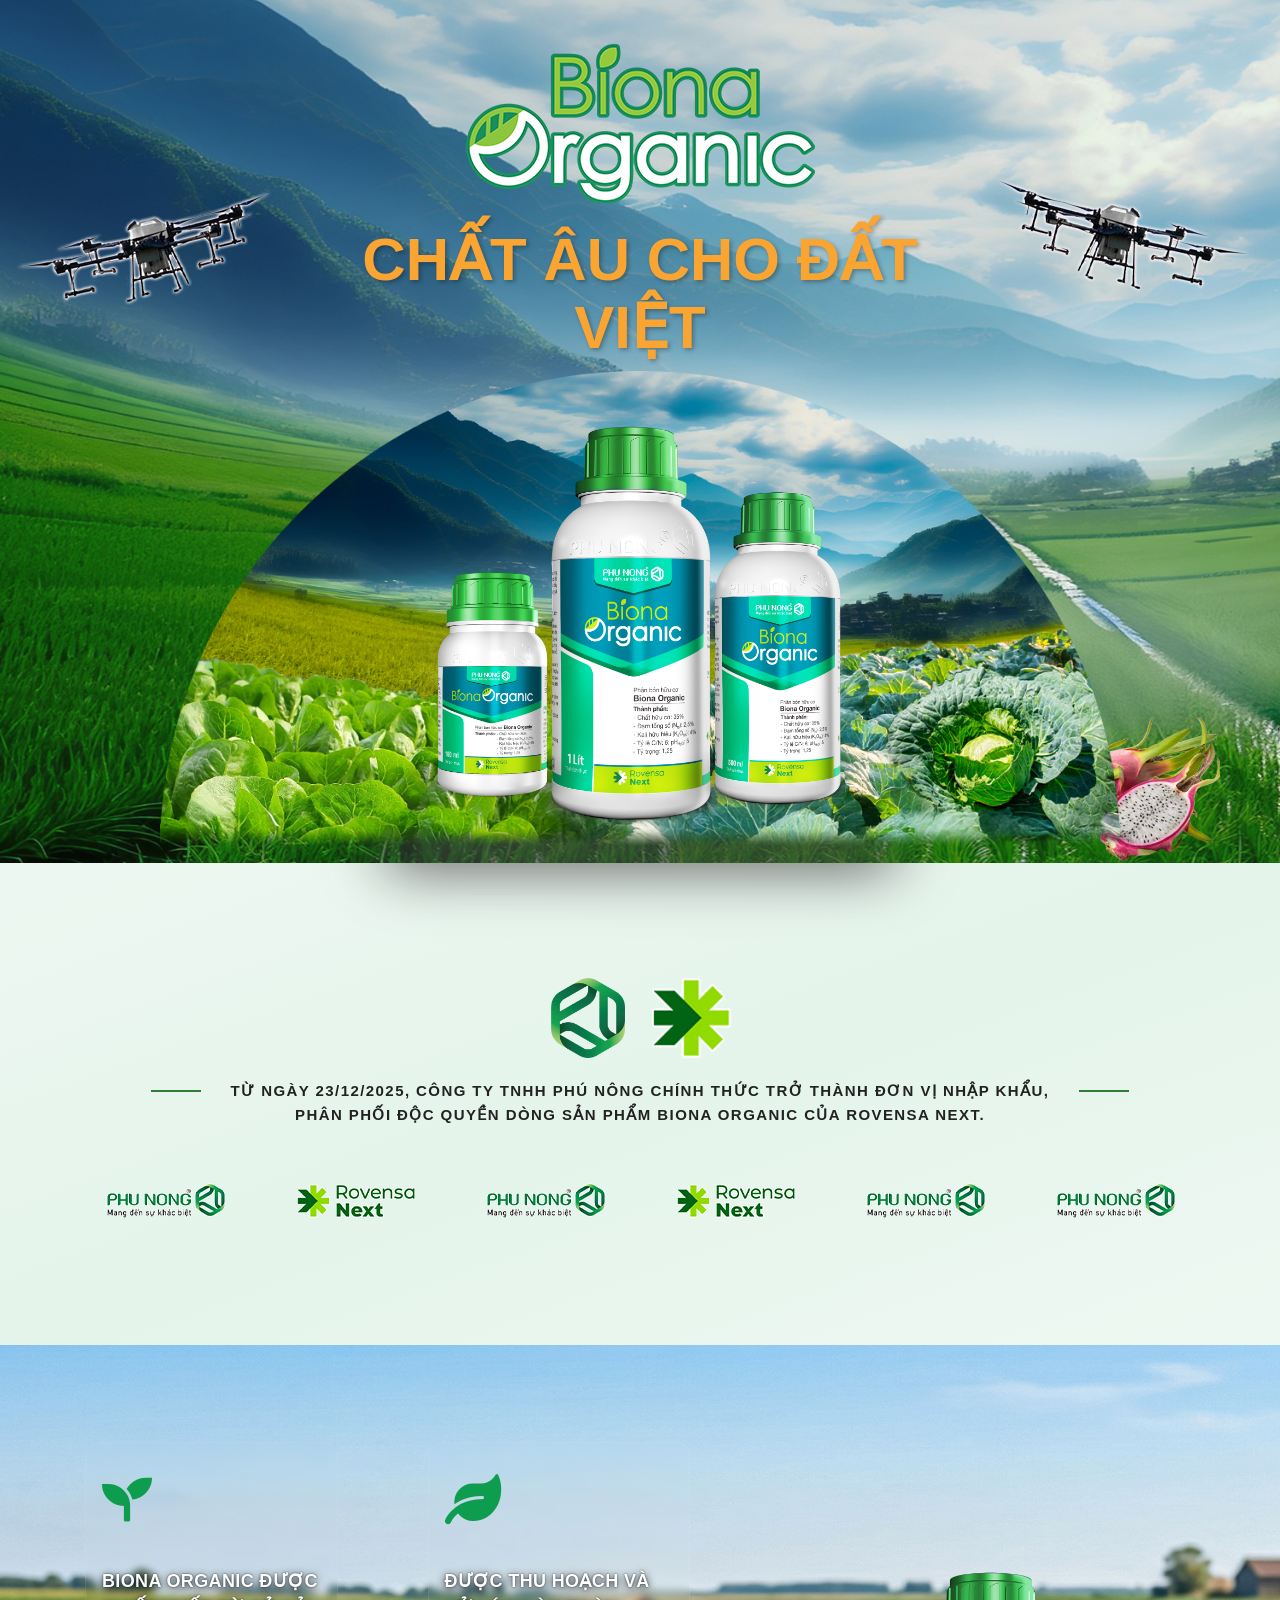
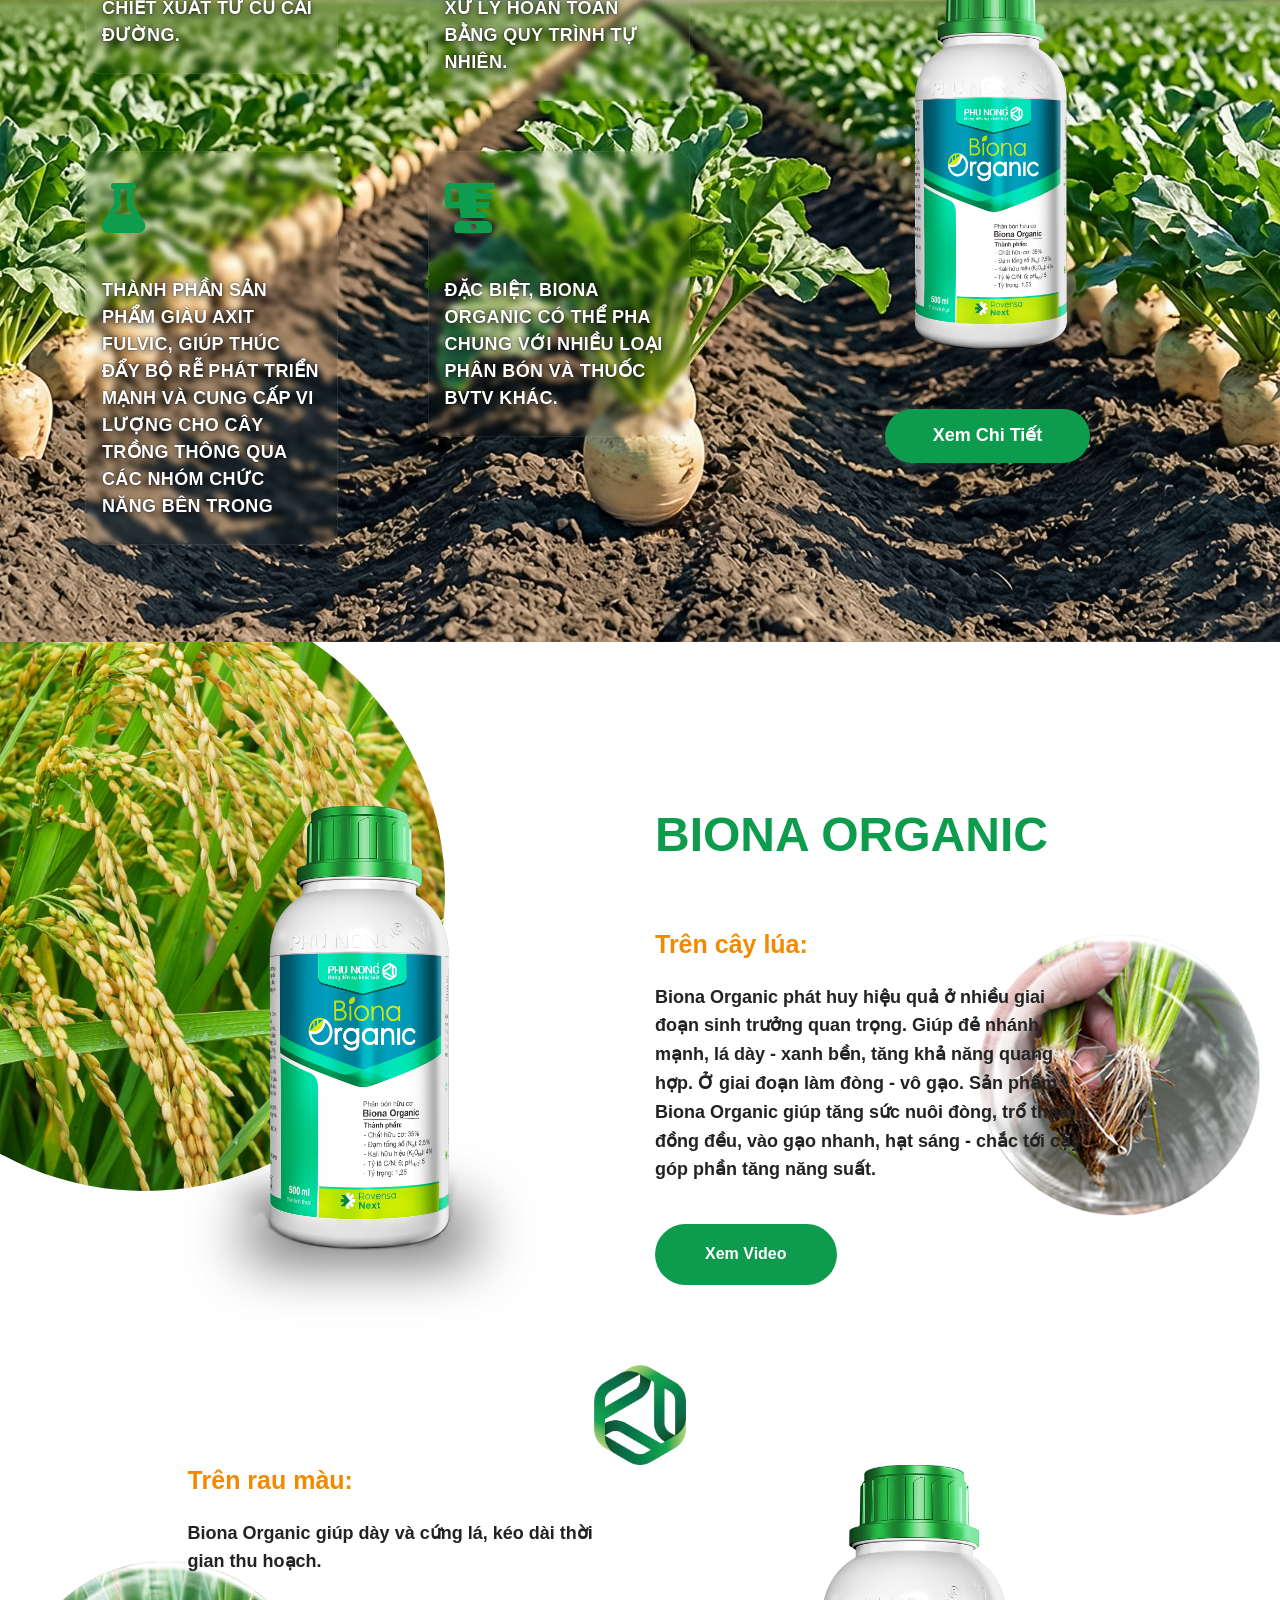
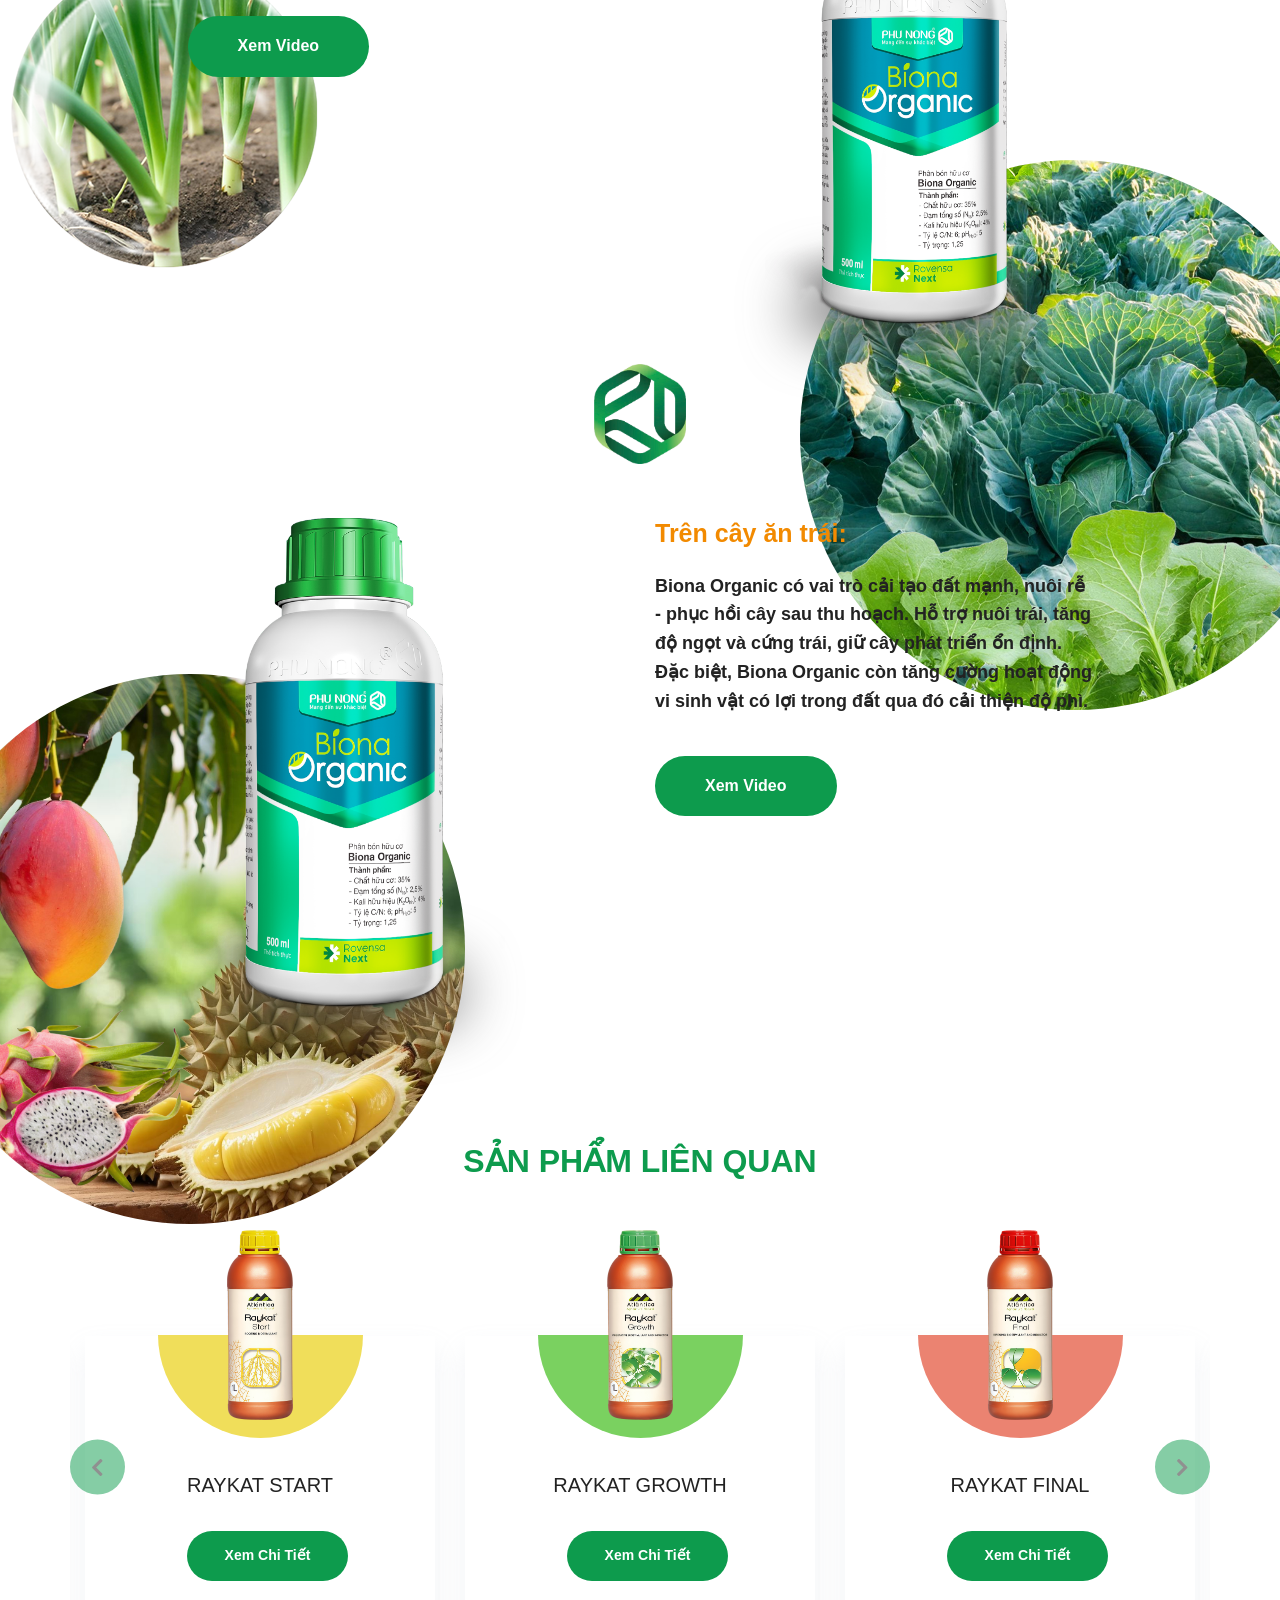
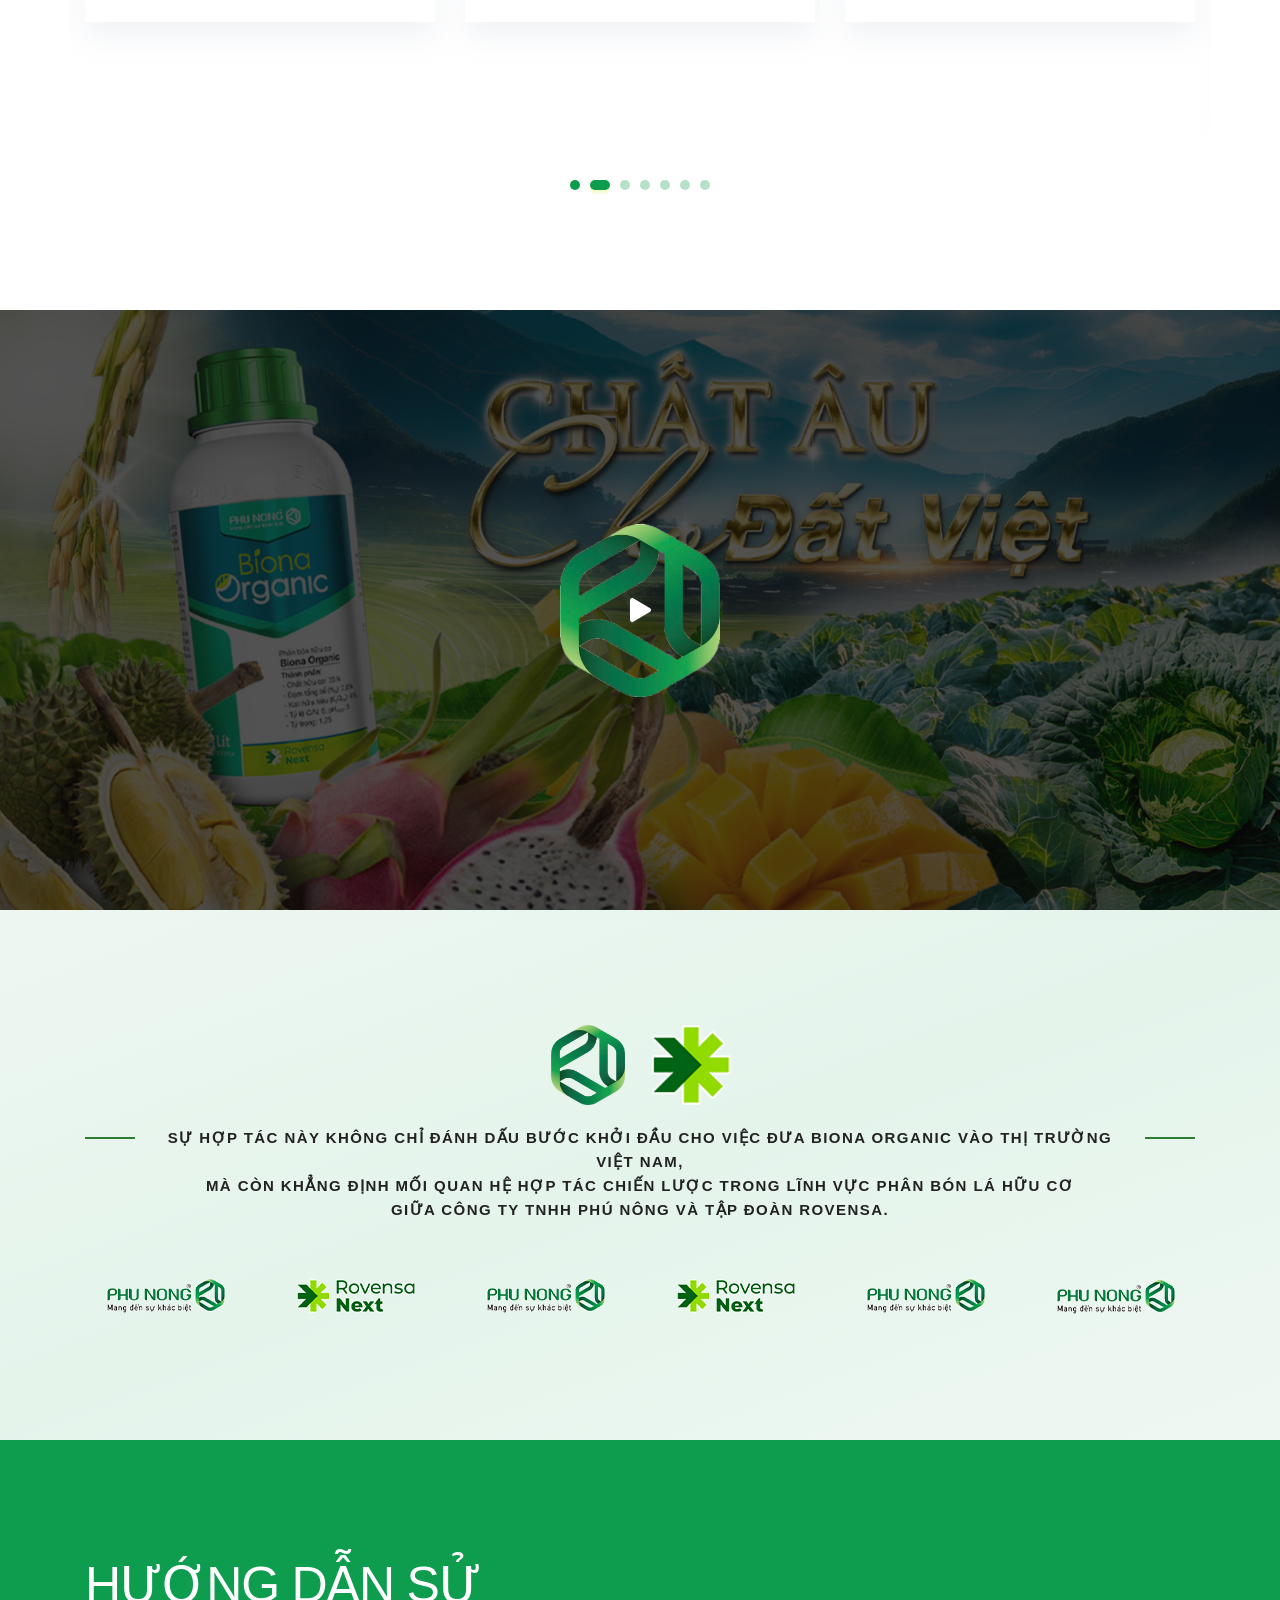
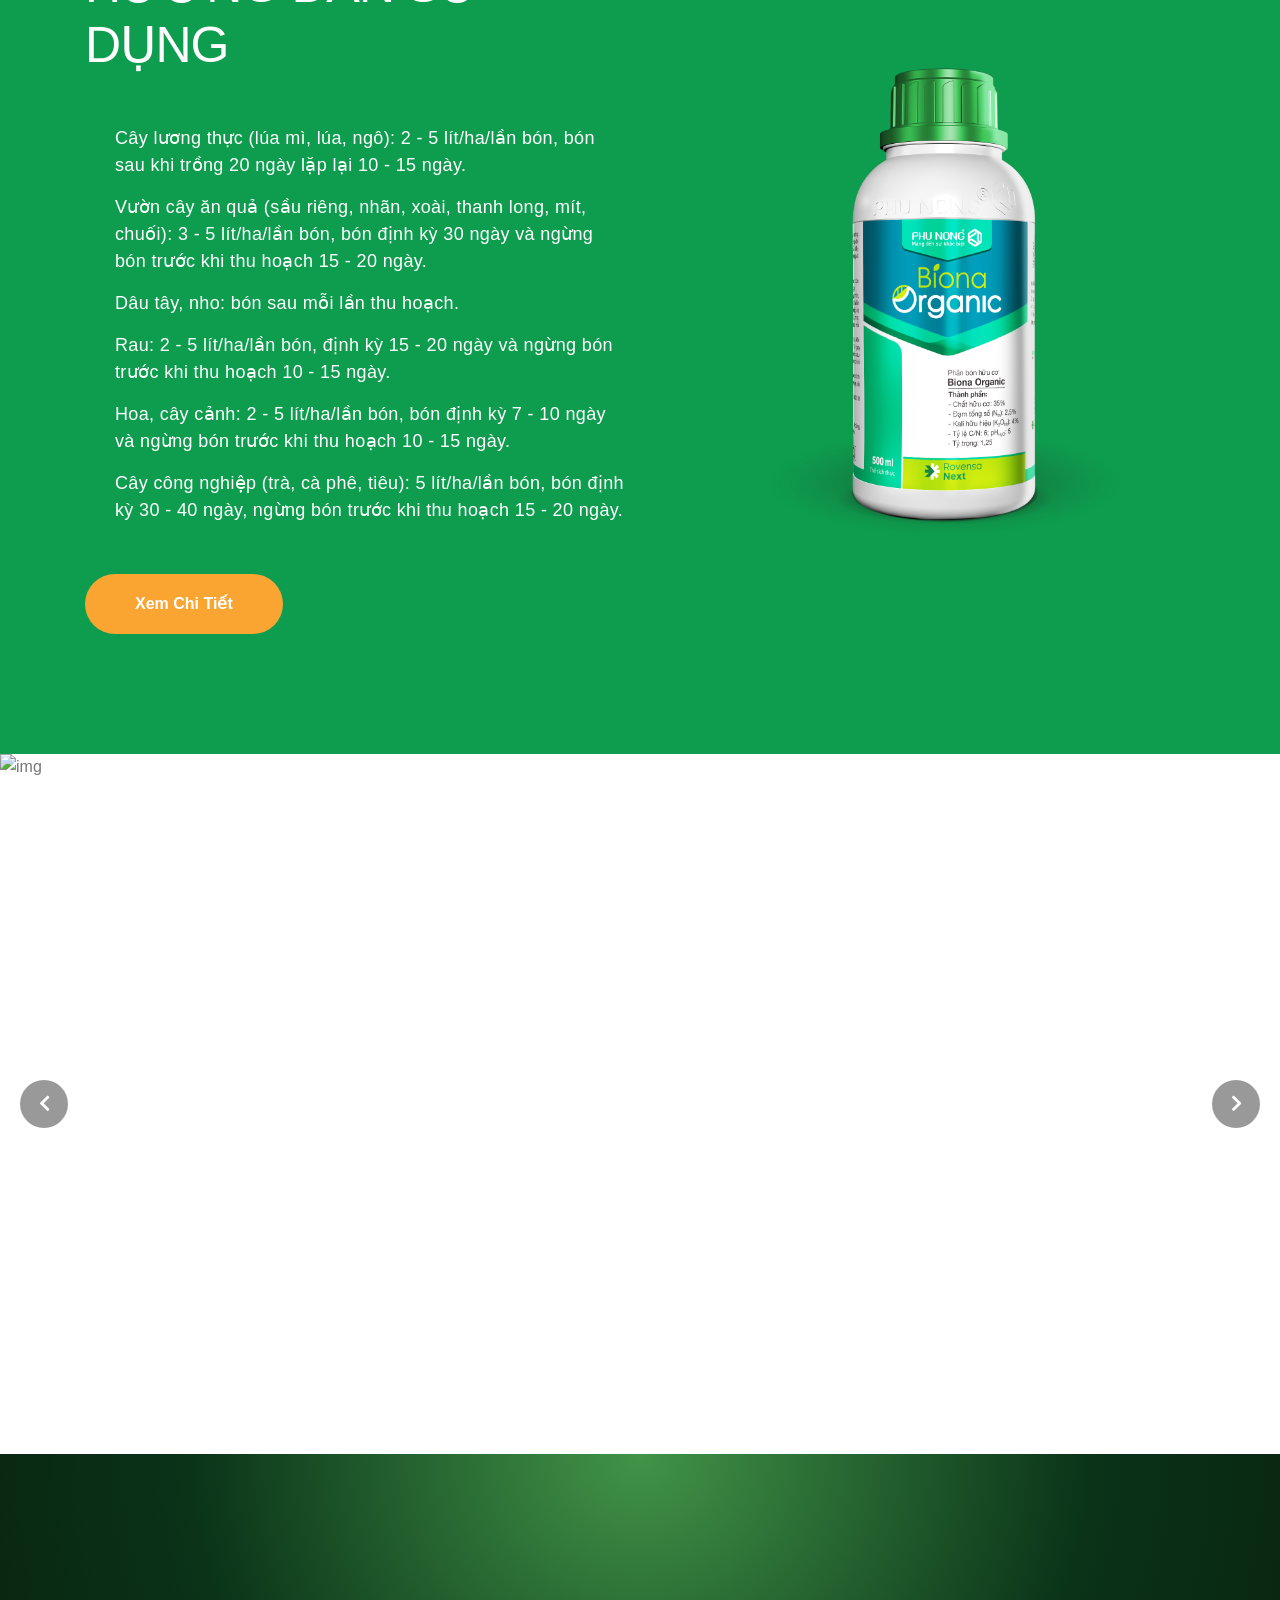
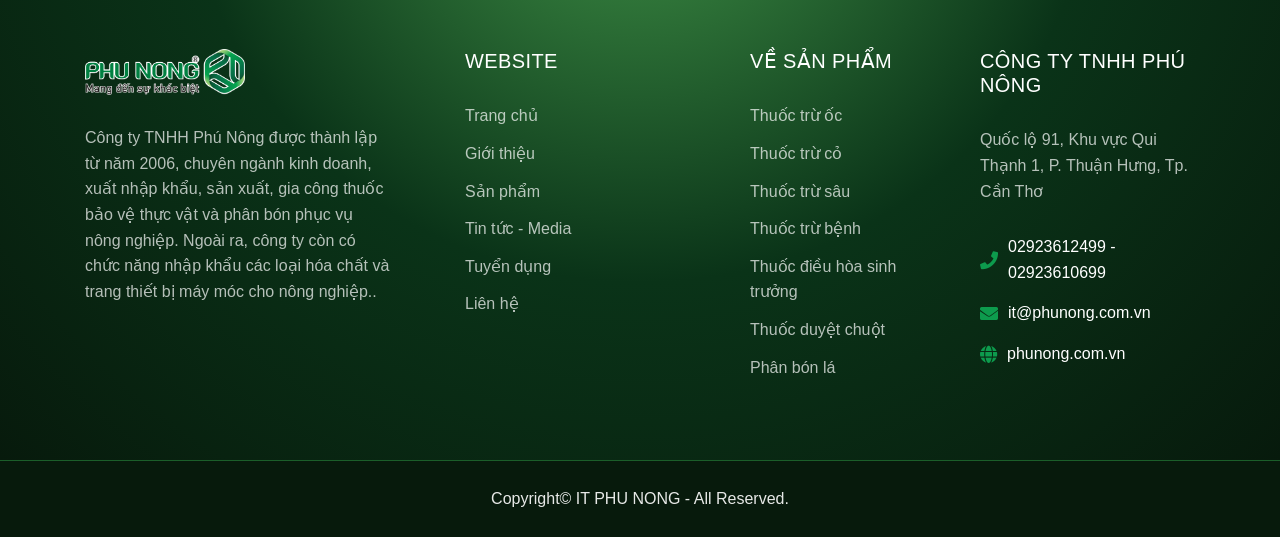
==== commit 8dacddd8: "update project" ====
--- a/themegenix.net/html/suxnix/index.html
+++ b/themegenix.net/html/suxnix/index.html
@@ -598,8 +598,6 @@
                         </div>
                     </div>
                 </div>
-                <!-- <div class="video-shape one"><img src="assets/img/others/video_shape01.png" alt="shape"></div> -->
-                <!-- <div class="video-shape two"><img src="assets/img/others/video_shape02.png" alt="shape"></div> -->
             </div>
             <!-- video-area-end -->
             
@@ -718,7 +716,7 @@
             <!-- photo-slideshow-area-end -->
         </main>
         <!-- main-area-end -->
-    
+       
         <!-- Footer-area -->
         <footer class="footer-area">
             <div class="footer-top-wrap">
@@ -786,7 +784,6 @@
                 <div class="footer-shape two">
                     <img src="assets/img/others/footer_shape02.png" alt="img" class="wow fadeInRight" data-wow-delay=".3s" data-wow-duration="1s">
                 </div> -->
-                
             </div>
             <div class="copyright-wrap">
                 <div class="container">
